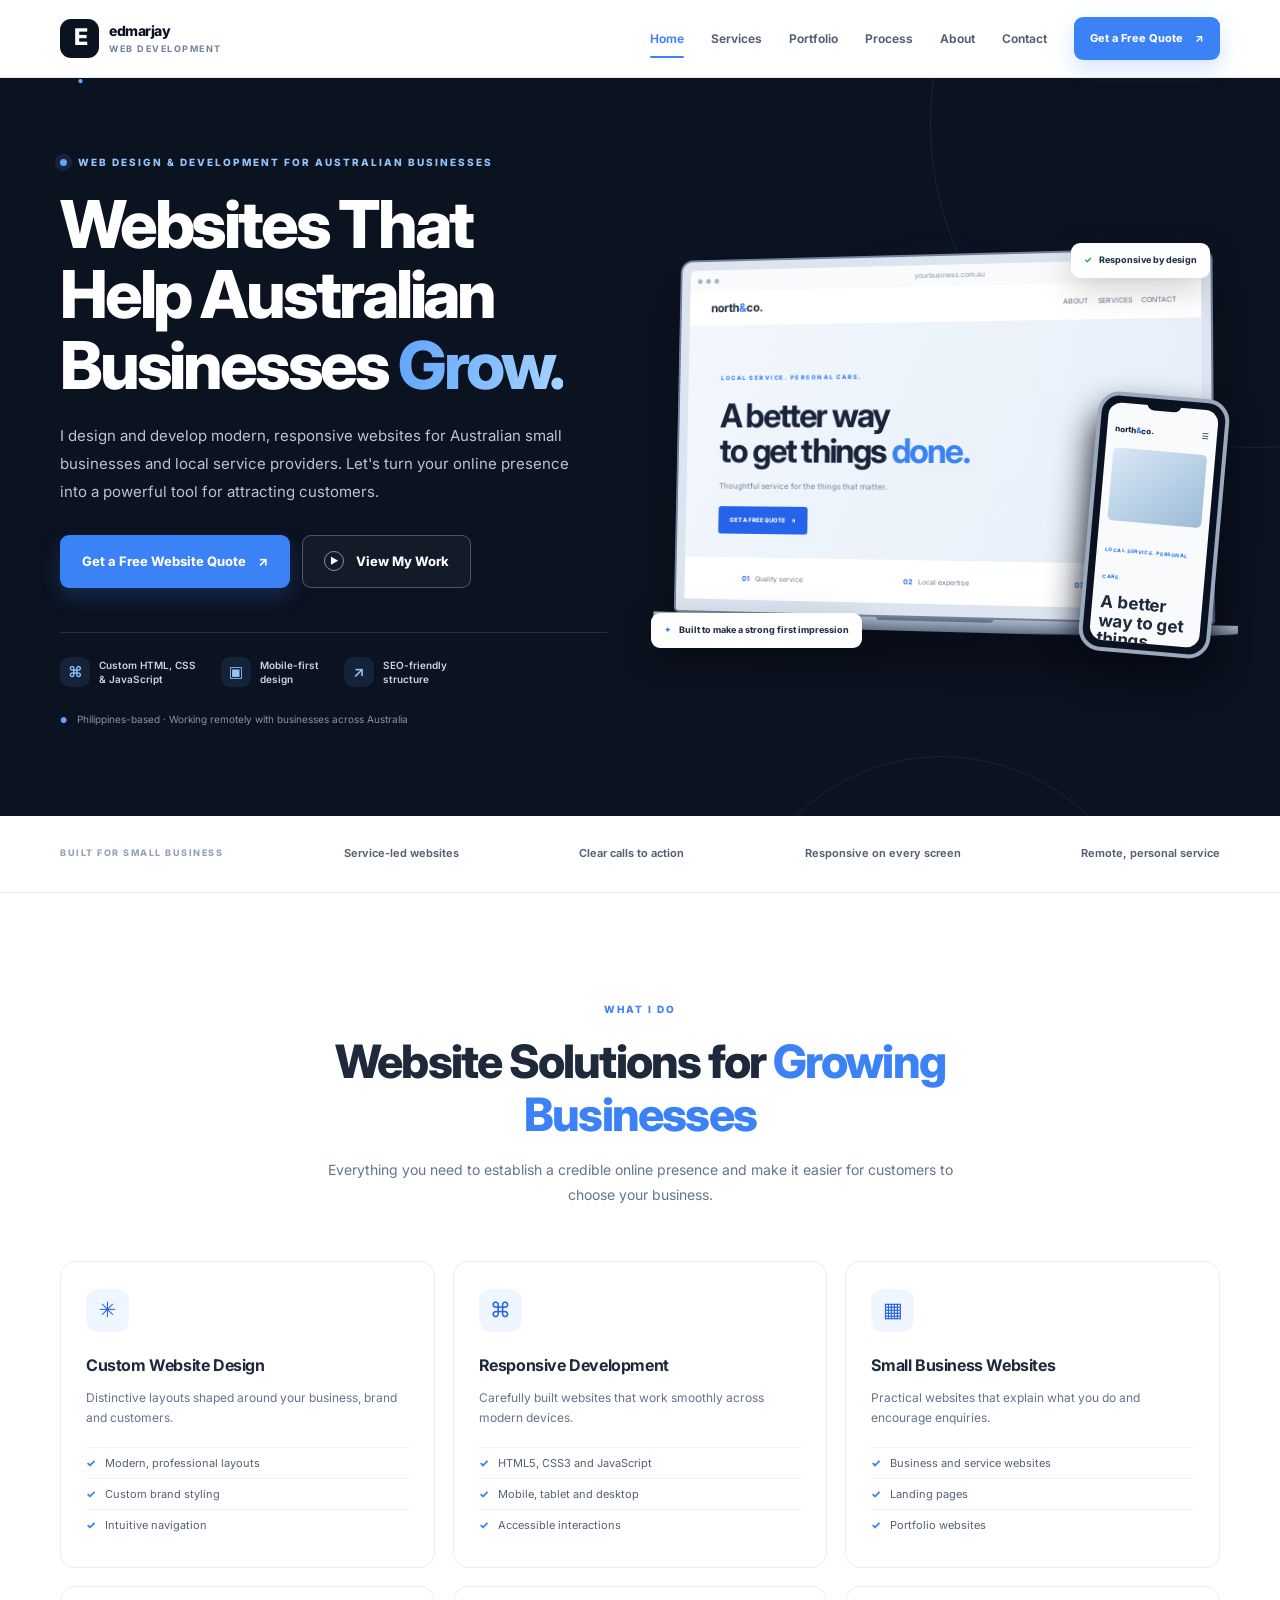
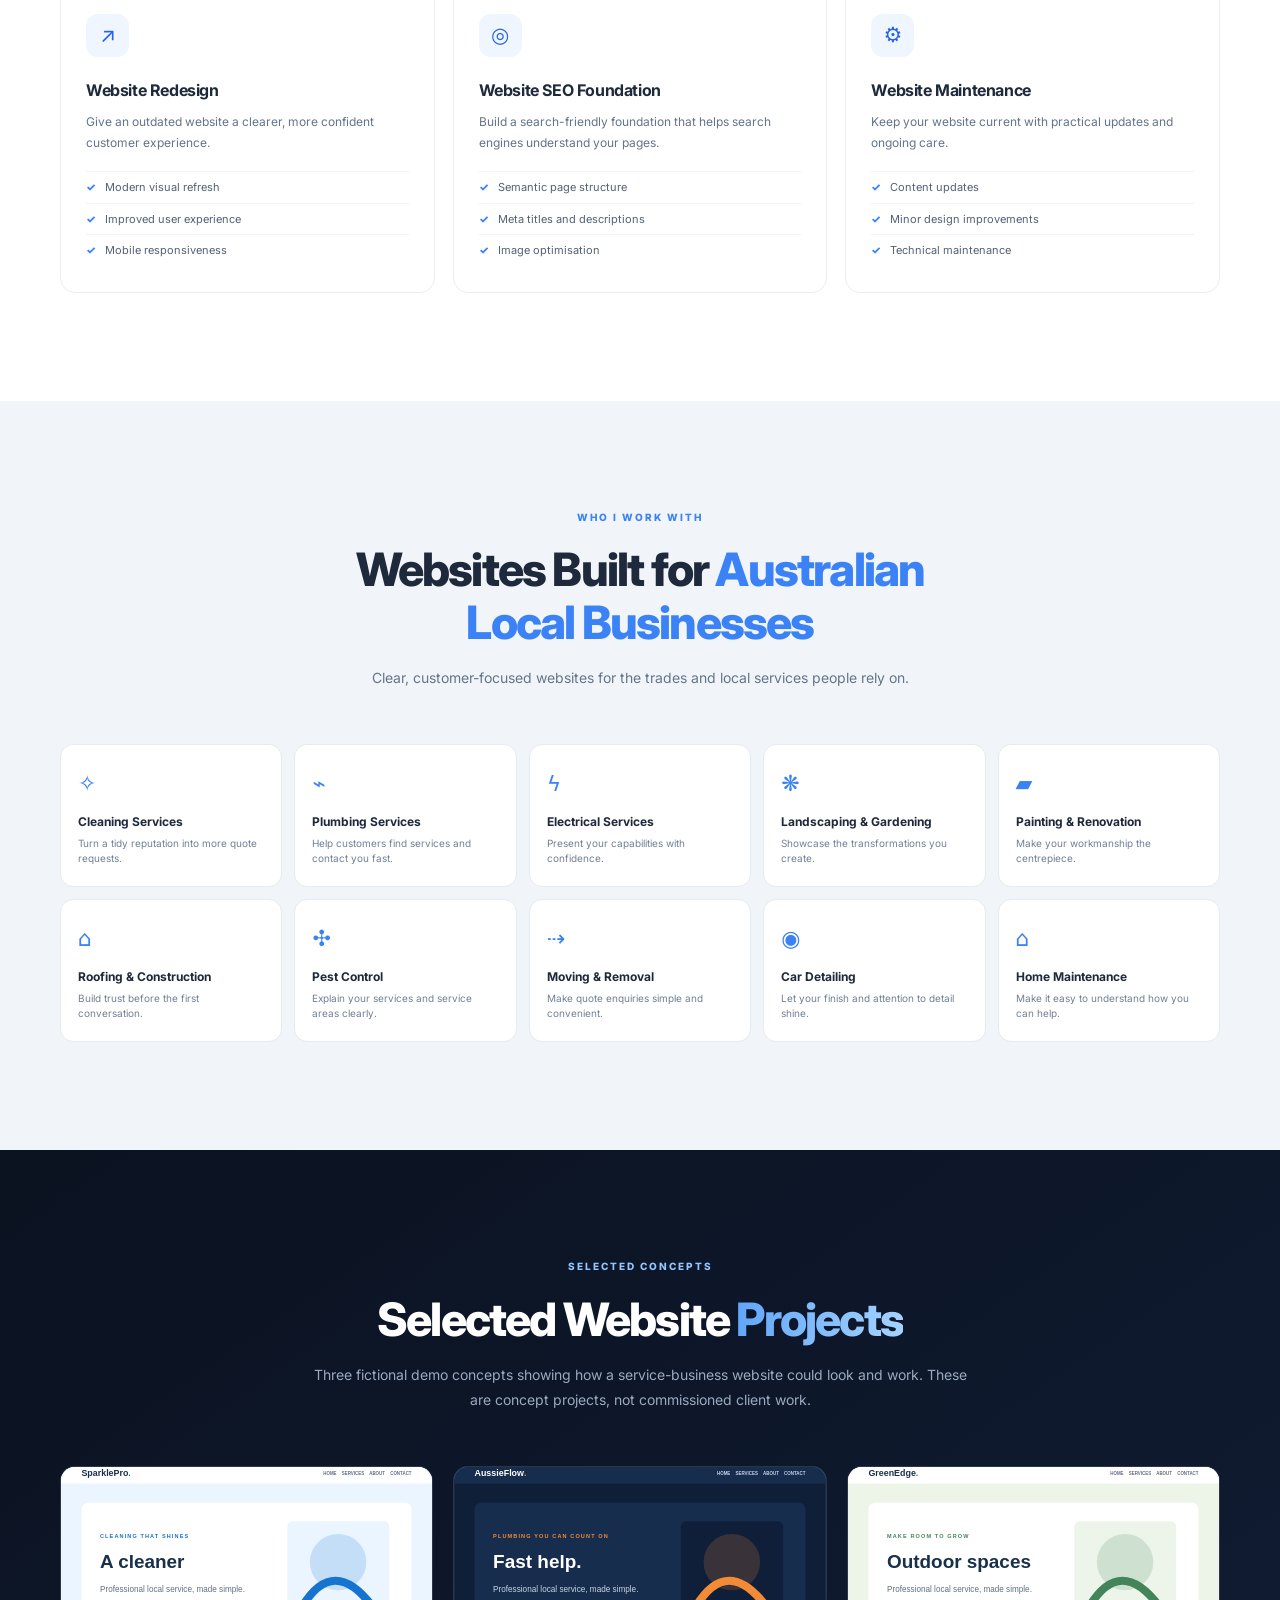
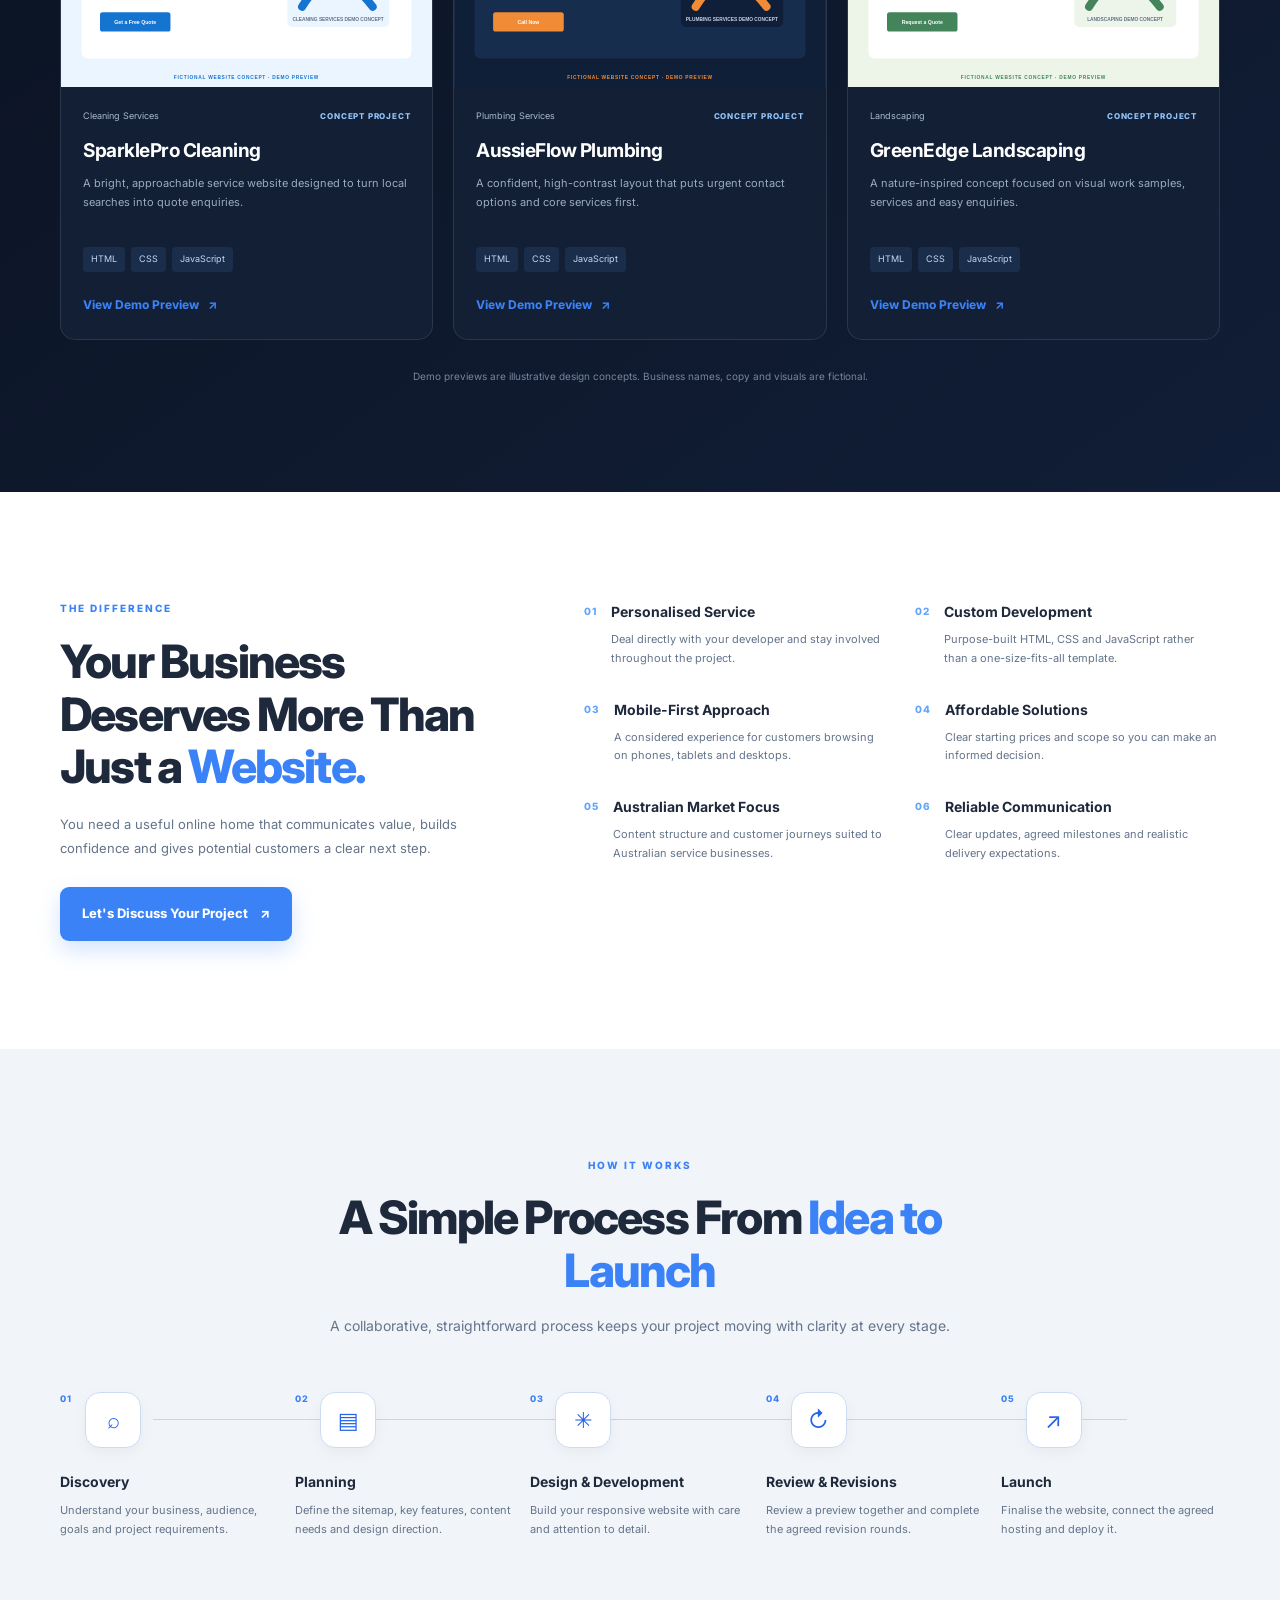
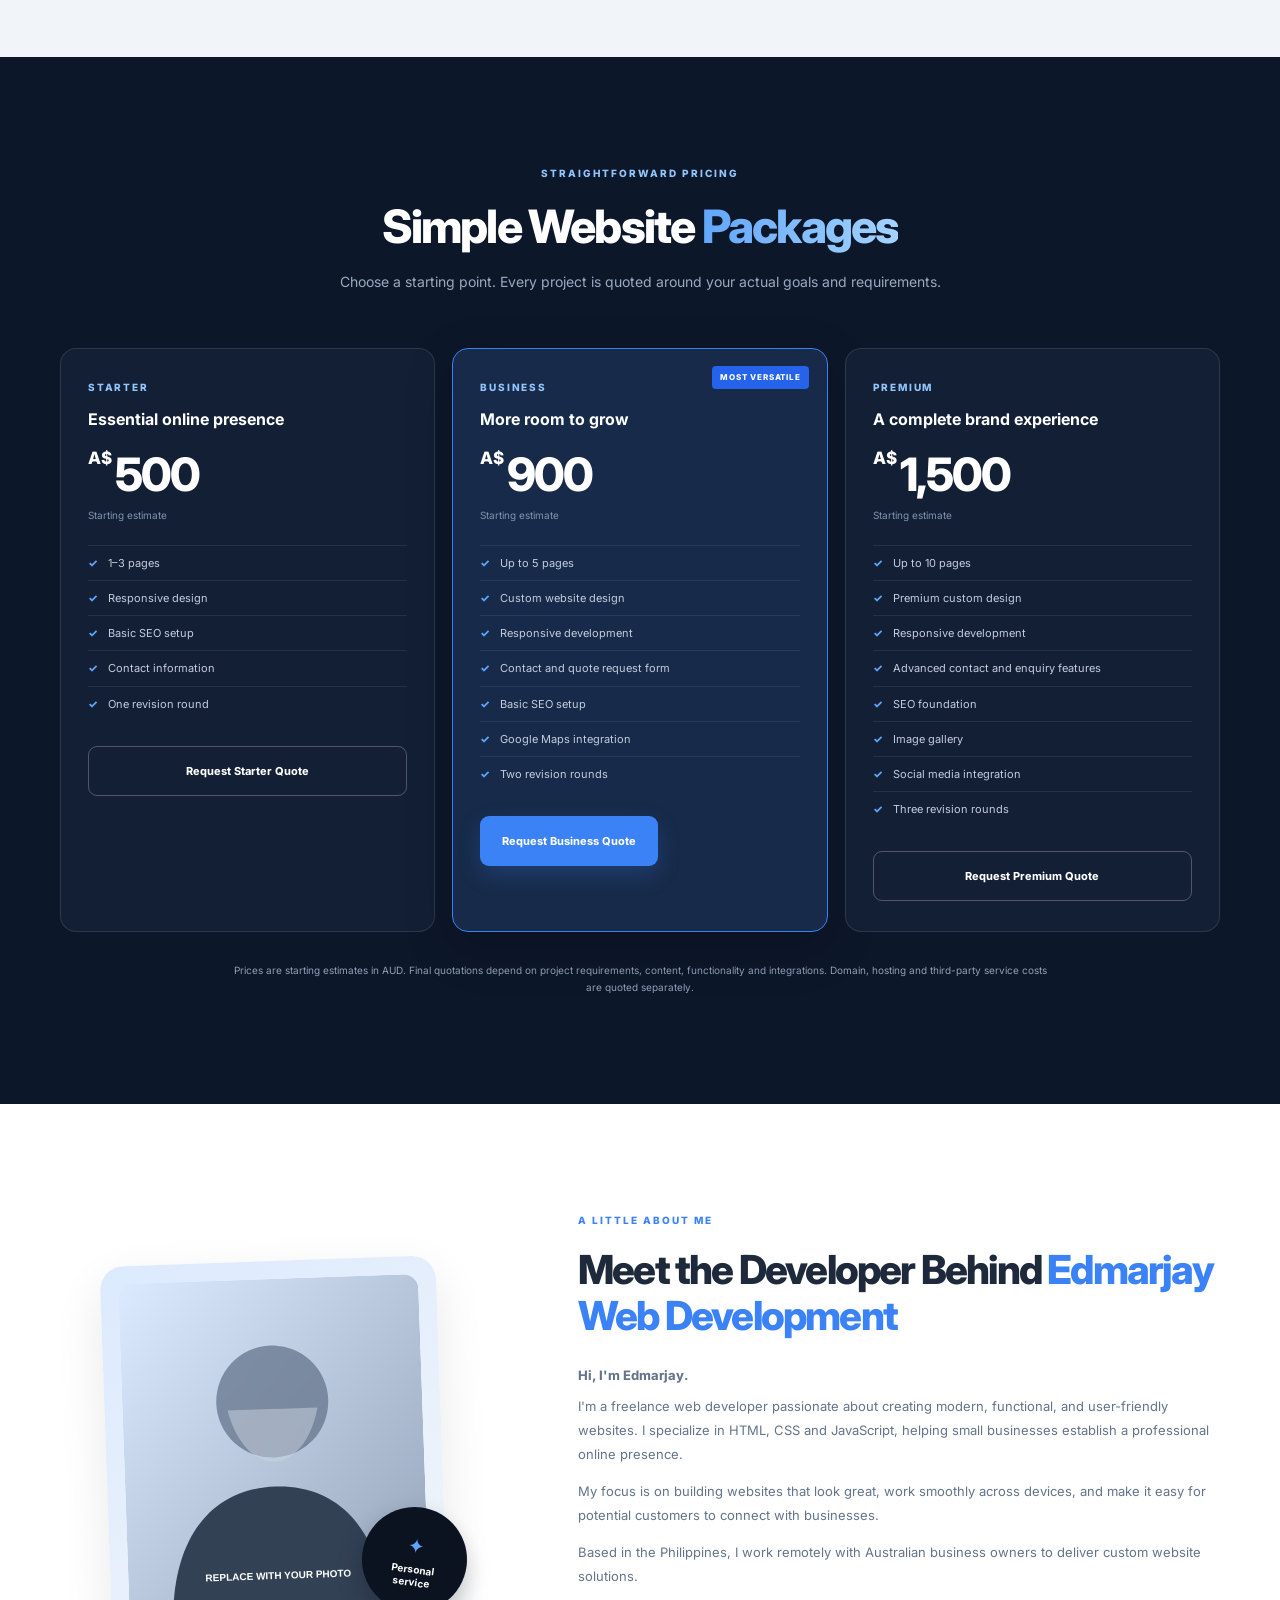
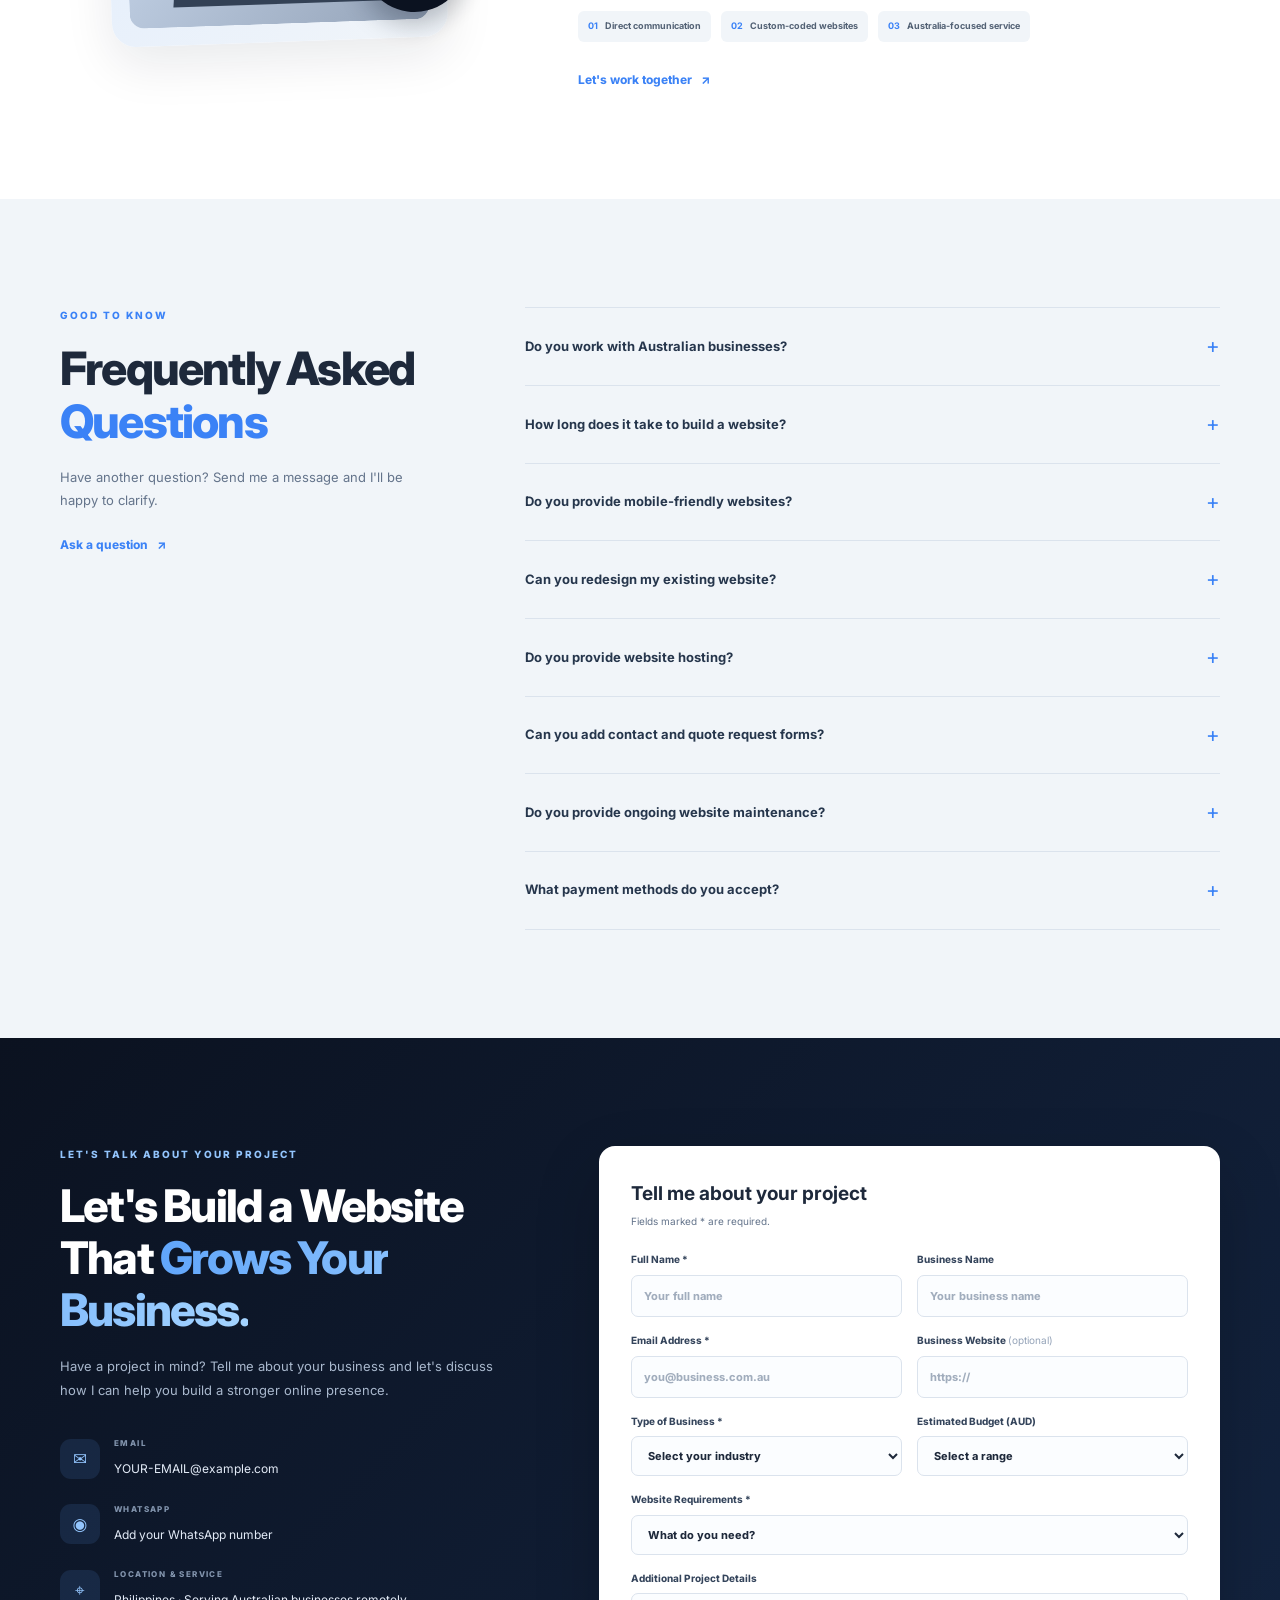
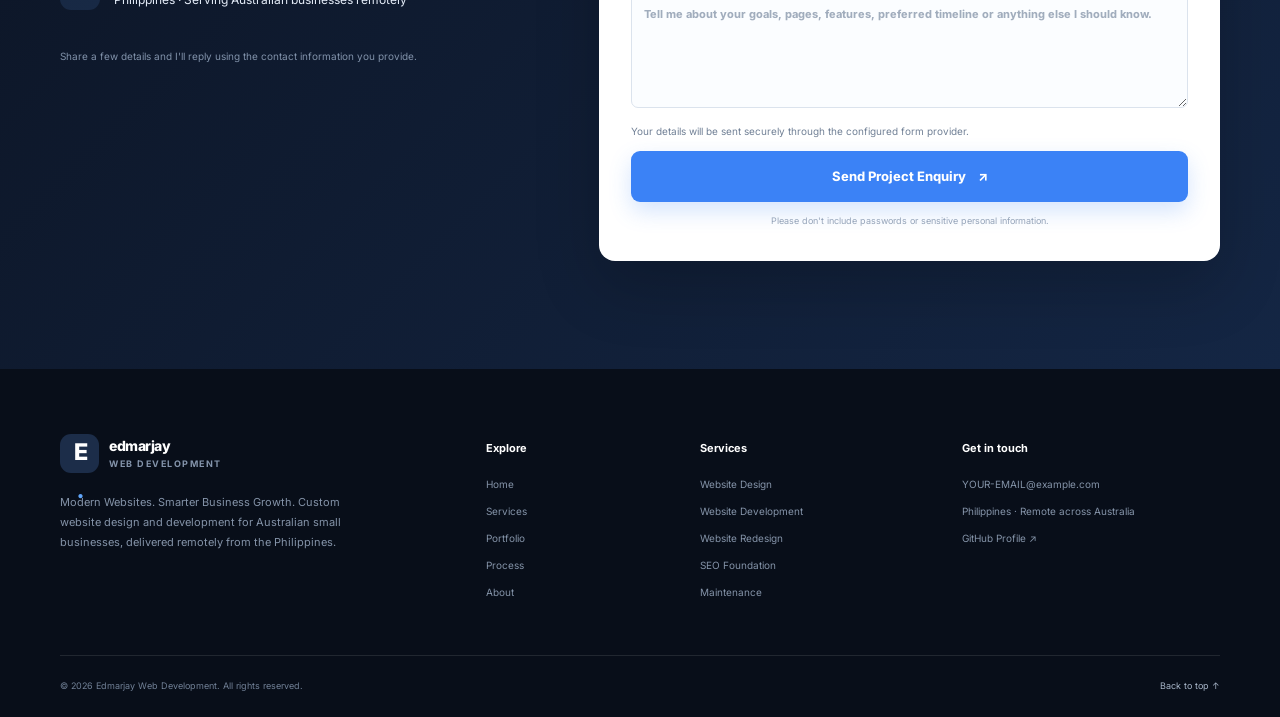
==== index.html @ eee1fa01 "Add files via upload" ====
<!DOCTYPE html>
<html lang="en-AU">
<head>
  <meta charset="UTF-8">
  <meta name="viewport" content="width=device-width, initial-scale=1">
  <meta name="theme-color" content="#0b1220">
  <title>Freelance Web Developer Australia | Edmarjay Web Development</title>
  <meta name="description" content="Modern, responsive small business websites for Australian service providers. Custom HTML, CSS and JavaScript development, transparent pricing and remote service from the Philippines.">
  <meta name="keywords" content="freelance web developer Australia, website designer small businesses Australia, affordable business website design, custom HTML CSS JavaScript websites">
  <meta name="author" content="Edmarjay Web Development">
  <link rel="canonical" href="https://YOUR-USERNAME.github.io/YOUR-REPOSITORY/">
  <meta property="og:type" content="website">
  <meta property="og:title" content="Edmarjay Web Development | Modern Websites. Smarter Business Growth.">
  <meta property="og:description" content="Professional, responsive websites for Australian small businesses and local service providers.">
  <meta property="og:url" content="https://YOUR-USERNAME.github.io/YOUR-REPOSITORY/">
  <meta property="og:image" content="https://YOUR-USERNAME.github.io/YOUR-REPOSITORY/assets/images/og-preview.svg">
  <meta name="twitter:card" content="summary_large_image">
  <link rel="icon" href="assets/icons/favicon.svg" type="image/svg+xml">
  <link rel="preconnect" href="https://fonts.googleapis.com">
  <link rel="preconnect" href="https://fonts.gstatic.com" crossorigin>
  <link href="https://fonts.googleapis.com/css2?family=Inter:wght@400;500;600;700;800&display=swap" rel="stylesheet">
  <link rel="stylesheet" href="css/style.css">
  <script type="application/ld+json">
  {
    "@context":"https://schema.org",
    "@type":"ProfessionalService",
    "name":"Edmarjay Web Development",
    "description":"Freelance website design and development for Australian small businesses, delivered remotely from the Philippines.",
    "areaServed":{"@type":"Country","name":"Australia"},
    "serviceType":["Website design","Website development","Website maintenance"],
    "url":"https://YOUR-USERNAME.github.io/YOUR-REPOSITORY/"
  }
  </script>
  <script src="js/script.js" defer></script>
</head>
<body>
  <a class="skip-link" href="#main">Skip to content</a>
  <header class="site-header" id="top">
    <nav class="nav container" aria-label="Main navigation">
      <a class="brand" href="#home" aria-label="Edmarjay Web Development home">
        <span class="brand-mark">E<span>.</span></span>
        <span class="brand-name">edmarjay<span>web development</span></span>
      </a>
      <button class="menu-toggle" type="button" aria-label="Open navigation menu" aria-expanded="false" aria-controls="primary-menu">
        <span></span><span></span><span></span>
      </button>
      <div class="nav-menu" id="primary-menu">
        <a class="nav-link active" href="#home">Home</a>
        <a class="nav-link" href="#services">Services</a>
        <a class="nav-link" href="#portfolio">Portfolio</a>
        <a class="nav-link" href="#process">Process</a>
        <a class="nav-link" href="#about">About</a>
        <a class="nav-link" href="#contact">Contact</a>
        <a class="button button-small button-primary nav-cta" href="#contact">Get a Free Quote <span aria-hidden="true">↗</span></a>
      </div>
    </nav>
  </header>

  <main id="main">
    <section class="hero section-dark" id="home">
      <div class="hero-grid container">
        <div class="hero-copy reveal">
          <p class="eyebrow eyebrow-light"><span class="eyebrow-dot"></span> WEB DESIGN & DEVELOPMENT FOR AUSTRALIAN BUSINESSES</p>
          <h1>Websites That Help Australian Businesses <span class="gradient-text">Grow.</span></h1>
          <p class="hero-lead">I design and develop modern, responsive websites for Australian small businesses and local service providers. Let's turn your online presence into a powerful tool for attracting customers.</p>
          <div class="hero-actions">
            <a class="button button-primary" href="#contact">Get a Free Website Quote <span aria-hidden="true">↗</span></a>
            <a class="button button-ghost" href="#portfolio"><span class="play-icon" aria-hidden="true">▶</span> View My Work</a>
          </div>
          <div class="hero-proof">
            <div class="proof-item"><span class="proof-icon">⌘</span><span>Custom HTML, CSS<br>& JavaScript</span></div>
            <div class="proof-item"><span class="proof-icon">▣</span><span>Mobile-first<br>design</span></div>
            <div class="proof-item"><span class="proof-icon">↗</span><span>SEO-friendly<br>structure</span></div>
          </div>
          <p class="location-note"><span aria-hidden="true">●</span> Philippines-based · Working remotely with businesses across Australia</p>
        </div>
        <div class="hero-visual reveal" aria-label="Responsive business website preview displayed on laptop and phone">
          <div class="visual-glow"></div>
          <div class="floating-tag tag-top"><span class="tag-check">✓</span> Responsive by design</div>
          <div class="laptop">
            <div class="laptop-screen">
              <div class="mock-browser"><i></i><i></i><i></i><span>yourbusiness.com.au</span></div>
              <div class="mock-site">
                <div class="mock-nav"><b>north<span>&</span>co.</b><span>ABOUT　 SERVICES　 CONTACT</span></div>
                <div class="mock-hero">
                  <small>LOCAL SERVICE. PERSONAL CARE.</small>
                  <strong>A better way<br>to get things <em>done.</em></strong>
                  <p>Thoughtful service for the things that matter.</p>
                  <span class="mock-cta">GET A FREE QUOTE　↗</span>
                </div>
                <div class="mock-stats"><span><b>01</b> Quality service</span><span><b>02</b> Local expertise</span><span><b>03</b> Easy booking</span></div>
              </div>
            </div>
            <div class="laptop-base"></div>
          </div>
          <div class="phone">
            <div class="phone-camera"></div>
            <div class="phone-screen">
              <div class="phone-bar">north<span>&</span>co. <b>☰</b></div>
              <div class="phone-image"></div>
              <small>LOCAL SERVICE. PERSONAL CARE.</small>
              <strong>A better way to get things <em>done.</em></strong>
              <span class="phone-button">GET A FREE QUOTE ↗</span>
            </div>
          </div>
          <div class="floating-tag tag-bottom"><span>✦</span> Built to make a strong first impression</div>
        </div>
      </div>
      <div class="hero-orb orb-one"></div><div class="hero-orb orb-two"></div>
    </section>

    <section class="trust-strip">
      <div class="container trust-inner"><span>BUILT FOR SMALL BUSINESS</span><b>Service-led websites</b><b>Clear calls to action</b><b>Responsive on every screen</b><b>Remote, personal service</b></div>
    </section>

    <section class="section section-light" id="services">
      <div class="container">
        <div class="section-heading reveal"><p class="eyebrow">WHAT I DO</p><h2>Website Solutions for <span class="text-accent">Growing Businesses</span></h2><p>Everything you need to establish a credible online presence and make it easier for customers to choose your business.</p></div>
        <div class="service-grid">
          <article class="service-card reveal"><div class="card-icon">✳</div><h3>Custom Website Design</h3><p>Distinctive layouts shaped around your business, brand and customers.</p><ul><li>Modern, professional layouts</li><li>Custom brand styling</li><li>Intuitive navigation</li></ul></article>
          <article class="service-card reveal"><div class="card-icon">⌘</div><h3>Responsive Development</h3><p>Carefully built websites that work smoothly across modern devices.</p><ul><li>HTML5, CSS3 and JavaScript</li><li>Mobile, tablet and desktop</li><li>Accessible interactions</li></ul></article>
          <article class="service-card reveal"><div class="card-icon">▦</div><h3>Small Business Websites</h3><p>Practical websites that explain what you do and encourage enquiries.</p><ul><li>Business and service websites</li><li>Landing pages</li><li>Portfolio websites</li></ul></article>
          <article class="service-card reveal"><div class="card-icon">↗</div><h3>Website Redesign</h3><p>Give an outdated website a clearer, more confident customer experience.</p><ul><li>Modern visual refresh</li><li>Improved user experience</li><li>Mobile responsiveness</li></ul></article>
          <article class="service-card reveal"><div class="card-icon">◎</div><h3>Website SEO Foundation</h3><p>Build a search-friendly foundation that helps search engines understand your pages.</p><ul><li>Semantic page structure</li><li>Meta titles and descriptions</li><li>Image optimisation</li></ul></article>
          <article class="service-card reveal"><div class="card-icon">⚙</div><h3>Website Maintenance</h3><p>Keep your website current with practical updates and ongoing care.</p><ul><li>Content updates</li><li>Minor design improvements</li><li>Technical maintenance</li></ul></article>
        </div>
      </div>
    </section>

    <section class="section industries-section">
      <div class="container">
        <div class="section-heading reveal"><p class="eyebrow">WHO I WORK WITH</p><h2>Websites Built for <span class="text-accent">Australian Local Businesses</span></h2><p>Clear, customer-focused websites for the trades and local services people rely on.</p></div>
        <div class="industry-grid">
          <div class="industry-card reveal"><span>✧</span><b>Cleaning Services</b><small>Turn a tidy reputation into more quote requests.</small></div>
          <div class="industry-card reveal"><span>⌁</span><b>Plumbing Services</b><small>Help customers find services and contact you fast.</small></div>
          <div class="industry-card reveal"><span>ϟ</span><b>Electrical Services</b><small>Present your capabilities with confidence.</small></div>
          <div class="industry-card reveal"><span>❋</span><b>Landscaping & Gardening</b><small>Showcase the transformations you create.</small></div>
          <div class="industry-card reveal"><span>▰</span><b>Painting & Renovation</b><small>Make your workmanship the centrepiece.</small></div>
          <div class="industry-card reveal"><span>⌂</span><b>Roofing & Construction</b><small>Build trust before the first conversation.</small></div>
          <div class="industry-card reveal"><span>✣</span><b>Pest Control</b><small>Explain your services and service areas clearly.</small></div>
          <div class="industry-card reveal"><span>⇢</span><b>Moving & Removal</b><small>Make quote enquiries simple and convenient.</small></div>
          <div class="industry-card reveal"><span>◉</span><b>Car Detailing</b><small>Let your finish and attention to detail shine.</small></div>
          <div class="industry-card reveal"><span>⌂</span><b>Home Maintenance</b><small>Make it easy to understand how you can help.</small></div>
        </div>
      </div>
    </section>

    <section class="section section-dark portfolio-section" id="portfolio">
      <div class="container">
        <div class="section-heading heading-dark reveal"><p class="eyebrow eyebrow-light">SELECTED CONCEPTS</p><h2>Selected Website <span class="gradient-text">Projects</span></h2><p>Three fictional demo concepts showing how a service-business website could look and work. These are concept projects, not commissioned client work.</p></div>
        <div class="project-grid">
          <article class="project-card reveal">
            <a class="project-image project-clean" href="assets/projects/sparklepro.svg" target="_blank" rel="noopener" aria-label="Open SparklePro Cleaning concept preview"><img src="assets/projects/sparklepro.svg" alt="SparklePro Cleaning fictional website concept preview" loading="lazy"></a>
            <div class="project-info"><div class="project-meta"><span>Cleaning Services</span><span class="concept-label">CONCEPT PROJECT</span></div><h3>SparklePro Cleaning</h3><p>A bright, approachable service website designed to turn local searches into quote enquiries.</p><div class="tech-tags"><span>HTML</span><span>CSS</span><span>JavaScript</span></div><a class="text-link" href="assets/projects/sparklepro.svg" target="_blank" rel="noopener">View Demo Preview <span>↗</span></a></div>
          </article>
          <article class="project-card reveal">
            <a class="project-image project-plumb" href="assets/projects/aussieflow.svg" target="_blank" rel="noopener" aria-label="Open AussieFlow Plumbing concept preview"><img src="assets/projects/aussieflow.svg" alt="AussieFlow Plumbing fictional website concept preview" loading="lazy"></a>
            <div class="project-info"><div class="project-meta"><span>Plumbing Services</span><span class="concept-label">CONCEPT PROJECT</span></div><h3>AussieFlow Plumbing</h3><p>A confident, high-contrast layout that puts urgent contact options and core services first.</p><div class="tech-tags"><span>HTML</span><span>CSS</span><span>JavaScript</span></div><a class="text-link" href="assets/projects/aussieflow.svg" target="_blank" rel="noopener">View Demo Preview <span>↗</span></a></div>
          </article>
          <article class="project-card reveal">
            <a class="project-image project-green" href="assets/projects/greenedge.svg" target="_blank" rel="noopener" aria-label="Open GreenEdge Landscaping concept preview"><img src="assets/projects/greenedge.svg" alt="GreenEdge Landscaping fictional website concept preview" loading="lazy"></a>
            <div class="project-info"><div class="project-meta"><span>Landscaping</span><span class="concept-label">CONCEPT PROJECT</span></div><h3>GreenEdge Landscaping</h3><p>A nature-inspired concept focused on visual work samples, services and easy enquiries.</p><div class="tech-tags"><span>HTML</span><span>CSS</span><span>JavaScript</span></div><a class="text-link" href="assets/projects/greenedge.svg" target="_blank" rel="noopener">View Demo Preview <span>↗</span></a></div>
          </article>
        </div>
        <p class="portfolio-footnote">Demo previews are illustrative design concepts. Business names, copy and visuals are fictional.</p>
      </div>
    </section>

    <section class="section section-light why-section">
      <div class="container why-layout">
        <div class="why-intro reveal"><p class="eyebrow">THE DIFFERENCE</p><h2>Your Business Deserves More Than Just a <span class="text-accent">Website.</span></h2><p>You need a useful online home that communicates value, builds confidence and gives potential customers a clear next step.</p><a class="button button-primary" href="#contact">Let's Discuss Your Project <span>↗</span></a></div>
        <div class="benefit-list">
          <article class="benefit reveal"><span class="benefit-number">01</span><div><h3>Personalised Service</h3><p>Deal directly with your developer and stay involved throughout the project.</p></div></article>
          <article class="benefit reveal"><span class="benefit-number">02</span><div><h3>Custom Development</h3><p>Purpose-built HTML, CSS and JavaScript rather than a one-size-fits-all template.</p></div></article>
          <article class="benefit reveal"><span class="benefit-number">03</span><div><h3>Mobile-First Approach</h3><p>A considered experience for customers browsing on phones, tablets and desktops.</p></div></article>
          <article class="benefit reveal"><span class="benefit-number">04</span><div><h3>Affordable Solutions</h3><p>Clear starting prices and scope so you can make an informed decision.</p></div></article>
          <article class="benefit reveal"><span class="benefit-number">05</span><div><h3>Australian Market Focus</h3><p>Content structure and customer journeys suited to Australian service businesses.</p></div></article>
          <article class="benefit reveal"><span class="benefit-number">06</span><div><h3>Reliable Communication</h3><p>Clear updates, agreed milestones and realistic delivery expectations.</p></div></article>
        </div>
      </div>
    </section>

    <section class="section process-section" id="process">
      <div class="container">
        <div class="section-heading reveal"><p class="eyebrow">HOW IT WORKS</p><h2>A Simple Process From <span class="text-accent">Idea to Launch</span></h2><p>A collaborative, straightforward process keeps your project moving with clarity at every stage.</p></div>
        <div class="process-grid">
          <article class="process-step reveal"><span class="step-no">01</span><div class="step-icon">⌕</div><h3>Discovery</h3><p>Understand your business, audience, goals and project requirements.</p></article>
          <article class="process-step reveal"><span class="step-no">02</span><div class="step-icon">▤</div><h3>Planning</h3><p>Define the sitemap, key features, content needs and design direction.</p></article>
          <article class="process-step reveal"><span class="step-no">03</span><div class="step-icon">✳</div><h3>Design & Development</h3><p>Build your responsive website with care and attention to detail.</p></article>
          <article class="process-step reveal"><span class="step-no">04</span><div class="step-icon">↻</div><h3>Review & Revisions</h3><p>Review a preview together and complete the agreed revision rounds.</p></article>
          <article class="process-step reveal"><span class="step-no">05</span><div class="step-icon">↗</div><h3>Launch</h3><p>Finalise the website, connect the agreed hosting and deploy it.</p></article>
        </div>
      </div>
    </section>

    <section class="section pricing-section section-dark" id="pricing">
      <div class="container">
        <div class="section-heading heading-dark reveal"><p class="eyebrow eyebrow-light">STRAIGHTFORWARD PRICING</p><h2>Simple Website <span class="gradient-text">Packages</span></h2><p>Choose a starting point. Every project is quoted around your actual goals and requirements.</p></div>
        <div class="pricing-grid">
          <article class="price-card reveal"><p class="price-tier">STARTER</p><h3>Essential online presence</h3><div class="price"><span>A$</span>500</div><p class="price-note">Starting estimate</p><ul><li>1–3 pages</li><li>Responsive design</li><li>Basic SEO setup</li><li>Contact information</li><li>One revision round</li></ul><a class="button button-outline-light" href="#contact" data-package="Starter">Request Starter Quote</a></article>
          <article class="price-card price-featured reveal"><div class="popular-label">MOST VERSATILE</div><p class="price-tier">BUSINESS</p><h3>More room to grow</h3><div class="price"><span>A$</span>900</div><p class="price-note">Starting estimate</p><ul><li>Up to 5 pages</li><li>Custom website design</li><li>Responsive development</li><li>Contact and quote request form</li><li>Basic SEO setup</li><li>Google Maps integration</li><li>Two revision rounds</li></ul><a class="button button-primary" href="#contact" data-package="Business">Request Business Quote</a></article>
          <article class="price-card reveal"><p class="price-tier">PREMIUM</p><h3>A complete brand experience</h3><div class="price"><span>A$</span>1,500</div><p class="price-note">Starting estimate</p><ul><li>Up to 10 pages</li><li>Premium custom design</li><li>Responsive development</li><li>Advanced contact and enquiry features</li><li>SEO foundation</li><li>Image gallery</li><li>Social media integration</li><li>Three revision rounds</li></ul><a class="button button-outline-light" href="#contact" data-package="Premium">Request Premium Quote</a></article>
        </div>
        <p class="pricing-disclaimer">Prices are starting estimates in AUD. Final quotations depend on project requirements, content, functionality and integrations. Domain, hosting and third-party service costs are quoted separately.</p>
      </div>
    </section>

    <section class="section about-section section-light" id="about">
      <div class="container about-layout">
        <div class="about-visual reveal">
          <div class="profile-frame"><img src="assets/images/profile-placeholder.svg" alt="Placeholder illustration for Edmarjay's professional profile photo" loading="lazy"></div>
          <div class="about-stamp"><span>✦</span><b>Personal<br>service</b></div>
        </div>
        <div class="about-copy reveal"><p class="eyebrow">A LITTLE ABOUT ME</p><h2>Meet the Developer Behind <span class="text-accent">Edmarjay Web Development</span></h2><p class="about-hello">Hi, I'm Edmarjay.</p><p>I'm a freelance web developer passionate about creating modern, functional, and user-friendly websites. I specialize in HTML, CSS and JavaScript, helping small businesses establish a professional online presence.</p><p>My focus is on building websites that look great, work smoothly across devices, and make it easy for potential customers to connect with businesses.</p><p>Based in the Philippines, I work remotely with Australian business owners to deliver custom website solutions.</p><div class="about-facts"><span><b>01</b> Direct communication</span><span><b>02</b> Custom-coded websites</span><span><b>03</b> Australia-focused service</span></div><a class="text-link" href="#contact">Let's work together <span>↗</span></a></div>
      </div>
    </section>

    <section class="section faq-section" id="faq">
      <div class="container faq-layout">
        <div class="faq-intro reveal"><p class="eyebrow">GOOD TO KNOW</p><h2>Frequently Asked <span class="text-accent">Questions</span></h2><p>Have another question? Send me a message and I'll be happy to clarify.</p><a class="text-link" href="#contact">Ask a question <span>↗</span></a></div>
        <div class="faq-list">
          <article class="faq-item reveal"><h3><button class="faq-question" aria-expanded="false">Do you work with Australian businesses?<span>+</span></button></h3><div class="faq-answer" hidden><p>Yes. I'm based in the Philippines and work remotely with Australian small businesses and local service providers. Communication, project scope and delivery milestones are agreed upfront.</p></div></article>
          <article class="faq-item reveal"><h3><button class="faq-question" aria-expanded="false">How long does it take to build a website?<span>+</span></button></h3><div class="faq-answer" hidden><p>Timing depends on the number of pages, features and how quickly content and feedback are provided. A small business website may take a few weeks; I'll confirm a realistic timeline in your quote.</p></div></article>
          <article class="faq-item reveal"><h3><button class="faq-question" aria-expanded="false">Do you provide mobile-friendly websites?<span>+</span></button></h3><div class="faq-answer" hidden><p>Yes. Responsive, mobile-first layouts are part of the website development approach.</p></div></article>
          <article class="faq-item reveal"><h3><button class="faq-question" aria-expanded="false">Can you redesign my existing website?<span>+</span></button></h3><div class="faq-answer" hidden><p>Yes. I can review your current website and discuss a visual refresh, improved navigation, mobile responsiveness and clearer enquiry paths.</p></div></article>
          <article class="faq-item reveal"><h3><button class="faq-question" aria-expanded="false">Do you provide website hosting?<span>+</span></button></h3><div class="faq-answer" hidden><p>GitHub Pages can host suitable static websites at no charge. If you need a different hosting setup, I'll discuss options and any third-party costs before work begins.</p></div></article>
          <article class="faq-item reveal"><h3><button class="faq-question" aria-expanded="false">Can you add contact and quote request forms?<span>+</span></button></h3><div class="faq-answer" hidden><p>Yes. Forms can connect to a form provider or another agreed backend. Any provider account, plan or integration costs are separate unless included in your quote.</p></div></article>
          <article class="faq-item reveal"><h3><button class="faq-question" aria-expanded="false">Do you provide ongoing website maintenance?<span>+</span></button></h3><div class="faq-answer" hidden><p>Yes. Content changes, small improvements and technical maintenance can be arranged as a separate task or ongoing service.</p></div></article>
          <article class="faq-item reveal"><h3><button class="faq-question" aria-expanded="false">What payment methods do you accept?<span>+</span></button></h3><div class="faq-answer" hidden><p>Payment arrangements are confirmed in your proposal before work starts. Available methods and any transfer fees will be discussed with you directly.</p></div></article>
        </div>
      </div>
    </section>

    <section class="section contact-section section-dark" id="contact">
      <div class="container contact-layout">
        <div class="contact-copy reveal"><p class="eyebrow eyebrow-light">LET'S TALK ABOUT YOUR PROJECT</p><h2>Let's Build a Website That <span class="gradient-text">Grows Your Business.</span></h2><p>Have a project in mind? Tell me about your business and let's discuss how I can help you build a stronger online presence.</p>
          <div class="contact-detail"><span class="contact-detail-icon">✉</span><div><small>EMAIL</small><a href="mailto:YOUR-EMAIL@example.com">YOUR-EMAIL@example.com</a></div></div>
          <div class="contact-detail"><span class="contact-detail-icon">◉</span><div><small>WHATSAPP</small><a href="https://wa.me/YOUR-WHATSAPP-NUMBER">Add your WhatsApp number</a></div></div>
          <div class="contact-detail"><span class="contact-detail-icon">⌖</span><div><small>LOCATION & SERVICE</small><span>Philippines · Serving Australian businesses remotely</span></div></div>
          <p class="response-note">Share a few details and I'll reply using the contact information you provide.</p>
        </div>
        <form class="contact-form reveal" id="enquiry-form" action="https://formspree.io/f/YOUR_FORM_ID" method="POST">
          <input type="hidden" name="_subject" value="New website enquiry — Edmarjay Web Development">
          <div class="form-heading"><h3>Tell me about your project</h3><p>Fields marked * are required.</p></div>
          <div class="form-grid">
            <label>Full Name *<input name="name" type="text" autocomplete="name" placeholder="Your full name" required></label>
            <label>Business Name<input name="business_name" type="text" autocomplete="organization" placeholder="Your business name"></label>
            <label>Email Address *<input name="email" type="email" autocomplete="email" placeholder="you@business.com.au" required></label>
            <label>Business Website <span class="optional">(optional)</span><input name="website" type="url" placeholder="https://"></label>
            <label>Type of Business *<select name="business_type" required><option value="">Select your industry</option><option>Cleaning</option><option>Plumbing</option><option>Electrical</option><option>Landscaping / Gardening</option><option>Painting / Renovation</option><option>Roofing / Construction</option><option>Pest Control</option><option>Moving / Removal</option><option>Car Detailing</option><option>Home Maintenance</option><option>Other</option></select></label>
            <label>Estimated Budget (AUD)<select name="budget"><option value="">Select a range</option><option>Under A$500</option><option>A$500–A$900</option><option>A$900–A$1,500</option><option>A$1,500+</option><option>Not sure yet</option></select></label>
            <label class="full-field">Website Requirements *<select name="requirements" required><option value="">What do you need?</option><option>New business website</option><option>Website redesign</option><option>Landing page</option><option>Website maintenance</option><option>Other / not sure</option></select></label>
            <label class="full-field">Additional Project Details<textarea name="project_details" rows="5" placeholder="Tell me about your goals, pages, features, preferred timeline or anything else I should know."></textarea></label>
          </div>
          <p class="form-status" id="form-status" role="status" aria-live="polite">Your details will be sent securely through the configured form provider.</p>
          <button class="button button-primary form-submit" type="submit">Send Project Enquiry <span>↗</span></button>
          <p class="form-privacy">Please don't include passwords or sensitive personal information.</p>
        </form>
      </div>
    </section>
  </main>

  <footer class="site-footer">
    <div class="container footer-main">
      <div class="footer-brand"><a class="brand brand-footer" href="#home"><span class="brand-mark">E<span>.</span></span><span class="brand-name">edmarjay<span>web development</span></span></a><p>Modern Websites. Smarter Business Growth. Custom website design and development for Australian small businesses, delivered remotely from the Philippines.</p></div>
      <div class="footer-col"><h3>Explore</h3><a href="#home">Home</a><a href="#services">Services</a><a href="#portfolio">Portfolio</a><a href="#process">Process</a><a href="#about">About</a></div>
      <div class="footer-col"><h3>Services</h3><a href="#services">Website Design</a><a href="#services">Website Development</a><a href="#services">Website Redesign</a><a href="#services">SEO Foundation</a><a href="#services">Maintenance</a></div>
      <div class="footer-col"><h3>Get in touch</h3><a href="mailto:YOUR-EMAIL@example.com">YOUR-EMAIL@example.com</a><span>Philippines · Remote across Australia</span><a href="https://github.com/YOUR-GITHUB-USERNAME" target="_blank" rel="noopener">GitHub Profile ↗</a></div>
    </div>
    <div class="container footer-bottom"><span>© 2026 Edmarjay Web Development. All rights reserved.</span><a href="#top">Back to top ↑</a></div>
  </footer>
</body>
</html>
---- css/style.css ----
/* Edmarjay Web Development — responsive portfolio */
:root{--navy:#0b1220;--navy-2:#111c33;--blue:#3b82f6;--blue-light:#60a5fa;--ink:#1e293b;--muted:#64748b;--paper:#f8fafc;--white:#fff;--line:#e2e8f0;--radius:18px;--shadow:0 18px 50px rgba(15,23,42,.09);--container:1160px}
*{box-sizing:border-box}html{scroll-behavior:smooth;scroll-padding-top:88px}body{margin:0;font-family:Inter,system-ui,-apple-system,BlinkMacSystemFont,"Segoe UI",sans-serif;color:var(--ink);background:var(--paper);line-height:1.65;-webkit-font-smoothing:antialiased}body.menu-open{overflow:hidden}img{display:block;max-width:100%}a{color:inherit;text-decoration:none}button,input,select,textarea{font:inherit}.container{width:min(var(--container),calc(100% - 48px));margin-inline:auto}.section{padding:108px 0}.section-dark{background:var(--navy);color:var(--white)}.section-light{background:var(--white)}.skip-link{position:absolute;left:12px;top:-60px;background:#fff;color:var(--navy);padding:12px 18px;z-index:200;border-radius:8px}.skip-link:focus{top:12px}
.site-header{height:78px;position:sticky;top:0;z-index:100;background:rgba(255,255,255,.94);backdrop-filter:blur(16px);border-bottom:1px solid rgba(226,232,240,.8)}.nav{height:100%;display:flex;align-items:center;justify-content:space-between}.brand{display:flex;align-items:center;gap:10px}.brand-mark{display:grid;place-items:center;width:39px;height:39px;background:var(--navy);border-radius:11px;color:white;font-size:23px;font-weight:800;letter-spacing:-2px}.brand-mark span{color:var(--blue-light)}.brand-name{font-weight:800;font-size:14px;letter-spacing:-.5px;line-height:1.2;color:var(--navy)}.brand-name span{display:block;font-size:9px;letter-spacing:1.5px;text-transform:uppercase;color:#718096;font-weight:700;margin-top:4px}.nav-menu{display:flex;align-items:center;gap:27px}.nav-link{font-size:12px;font-weight:650;color:#526075;transition:color .2s;position:relative}.nav-link:hover,.nav-link.active{color:var(--blue)}.nav-link.active:after{content:"";position:absolute;bottom:-10px;left:0;width:100%;height:2px;background:var(--blue);border-radius:4px}.button{display:inline-flex;align-items:center;justify-content:center;gap:12px;padding:15px 21px;border-radius:9px;font-size:13px;font-weight:750;transition:transform .2s,box-shadow .2s,background .2s;border:1px solid transparent;cursor:pointer}.button:hover{transform:translateY(-2px)}.button-primary{background:var(--blue);color:#fff;box-shadow:0 9px 22px rgba(59,130,246,.22)}.button-primary:hover{background:#2563eb;box-shadow:0 12px 28px rgba(59,130,246,.3)}.button-small{padding:11px 15px;font-size:11px}.button-ghost{color:#fff;border-color:rgba(255,255,255,.25);background:rgba(255,255,255,.04)}.button-ghost:hover{background:rgba(255,255,255,.1)}.button-outline-light{color:#fff;border-color:rgba(255,255,255,.25);width:100%}.button-outline-light:hover{background:rgba(255,255,255,.08)}.menu-toggle{display:none;background:none;border:0;padding:8px}.menu-toggle span{display:block;width:24px;height:2px;background:var(--navy);margin:5px;border-radius:2px}
.hero{min-height:690px;position:relative;overflow:hidden;display:flex;align-items:center;padding:76px 0 88px}.hero-grid{display:grid;grid-template-columns:1fr 1.04fr;align-items:center;gap:44px;position:relative;z-index:2}.hero-copy{max-width:570px}.eyebrow{font-size:10px;letter-spacing:2px;font-weight:800;color:var(--blue);margin:0 0 18px}.eyebrow-light{color:#93c5fd}.eyebrow-dot{display:inline-block;width:7px;height:7px;background:var(--blue-light);border-radius:50%;margin-right:7px;box-shadow:0 0 0 5px rgba(96,165,250,.13)}h1,h2,h3,p{margin-top:0}h1{font-size:clamp(42px,5.3vw,66px);line-height:1.07;letter-spacing:-3.2px;margin:0 0 22px;font-weight:800}.gradient-text{background:linear-gradient(100deg,#60a5fa,#a5d4ff);-webkit-background-clip:text;background-clip:text;color:transparent}.hero-lead{font-size:15px;line-height:1.85;color:#b7c4d8;max-width:535px;margin-bottom:29px}.hero-actions{display:flex;gap:12px;flex-wrap:wrap}.play-icon{font-size:9px;border:1px solid #8291a8;border-radius:50%;width:20px;height:20px;display:grid;place-items:center}.hero-proof{display:flex;gap:25px;margin-top:44px;padding-top:24px;border-top:1px solid rgba(255,255,255,.12)}.proof-item{display:flex;align-items:center;gap:9px;font-size:10px;line-height:1.45;color:#cbd5e1;font-weight:600}.proof-icon{width:30px;height:30px;border-radius:9px;background:rgba(96,165,250,.12);color:#93c5fd;display:grid;place-items:center;font-size:15px}.location-note{font-size:10px;color:#8493aa;margin:24px 0 0}.location-note span{color:#60a5fa;font-size:8px;margin-right:7px}.hero-visual{height:485px;position:relative;display:flex;align-items:center;justify-content:center}.visual-glow{position:absolute;width:420px;height:420px;background:radial-gradient(circle,rgba(59,130,246,.25),transparent 68%);filter:blur(12px)}.laptop{width:95%;max-width:550px;position:relative;z-index:1;transform:perspective(1000px) rotateY(-8deg) rotateX(3deg);filter:drop-shadow(0 28px 24px rgba(0,0,0,.35))}.laptop-screen{padding:9px 9px 12px;background:#dce4ef;border:2px solid #73829a;border-radius:13px 13px 5px 5px}.mock-browser{height:22px;background:#f8fafc;border-radius:5px 5px 0 0;display:flex;align-items:center;gap:4px;padding:0 8px}.mock-browser i{width:5px;height:5px;border-radius:50%;background:#a8b4c5}.mock-browser span{font-size:7px;color:#8491a4;margin:auto}.mock-site{background:white;min-height:300px;color:#1d2a3d;overflow:hidden}.mock-nav{height:36px;padding:0 23px;display:flex;justify-content:space-between;align-items:center;font-size:7px;color:#64748b}.mock-nav b{font-size:12px;color:#1d2a3d}.mock-nav b span,.phone-bar span{color:#3b82f6}.mock-hero{padding:38px 35px 24px;background:linear-gradient(115deg,#f2f7fc,#e5eef9);min-height:220px}.mock-hero small{font-size:6px;letter-spacing:1.5px;color:#3b82f6;font-weight:800}.mock-hero strong{display:block;font-size:34px;line-height:1.05;letter-spacing:-1.8px;margin:12px 0;color:#17243a}.mock-hero em{font-style:normal;color:#3b82f6}.mock-hero p{font-size:8px;color:#718096}.mock-cta{display:inline-block;background:#2563eb;color:white;font-size:6px;font-weight:800;padding:9px 12px;border-radius:3px;margin-top:6px}.mock-stats{display:flex;justify-content:space-around;padding:16px 10px;font-size:7px;color:#718096}.mock-stats b{color:#2563eb;margin-right:4px}.laptop-base{height:13px;margin:0 -4%;background:linear-gradient(#aab6c7,#65758b);border-radius:0 0 45% 45%;position:relative}.laptop-base:after{content:"";position:absolute;top:0;left:40%;width:20%;height:3px;background:#64748b;border-radius:0 0 5px 5px}.phone{position:absolute;z-index:3;right:0;bottom:28px;width:132px;height:260px;background:#0a1221;border:4px solid #9ba9bd;border-radius:22px;padding:7px;box-shadow:0 20px 35px #050b16;transform:rotate(5deg)}.phone-camera{position:absolute;top:5px;left:45px;width:34px;height:7px;border-radius:0 0 8px 8px;background:#0a1221;z-index:2}.phone-screen{height:100%;border-radius:13px;background:#f8fafc;color:#1e293b;overflow:hidden;padding:20px 8px 8px}.phone-bar{font-size:8px;font-weight:800;padding-bottom:12px}.phone-bar b{float:right}.phone-image{height:73px;background:linear-gradient(140deg,#d8e8f5,#9dbbd8);border-radius:5px;margin-bottom:12px}.phone-screen small{font-size:5px;color:#3b82f6;font-weight:800;letter-spacing:.6px}.phone-screen strong{display:block;font-size:17px;line-height:1.1;margin:7px 0}.phone-screen em{font-style:normal;color:#3b82f6}.phone-button{display:block;background:#2563eb;color:#fff;font-size:6px;padding:8px 5px;text-align:center;border-radius:3px;margin-top:13px}.floating-tag{position:absolute;z-index:4;background:#fff;color:#243249;border-radius:9px;padding:10px 13px;font-size:9px;font-weight:750;box-shadow:0 10px 35px #0003}.tag-top{top:45px;right:10px}.tag-bottom{bottom:35px;left:0}.tag-check{color:#16a36a;margin-right:5px}.tag-bottom span{color:#3b82f6;margin-right:5px}.hero-orb{position:absolute;border:1px solid rgba(96,165,250,.13);border-radius:50%}.orb-one{width:650px;height:650px;right:-300px;top:-280px}.orb-two{width:420px;height:420px;right:10%;bottom:-360px}
.trust-strip{background:#fff;border-bottom:1px solid var(--line)}.trust-inner{min-height:76px;display:flex;align-items:center;justify-content:space-between;gap:20px}.trust-inner>span{font-size:9px;letter-spacing:1.5px;color:#94a3b8;font-weight:800}.trust-inner b{font-size:11px;color:#536174;font-weight:650}
.section-heading{text-align:center;max-width:660px;margin:0 auto 54px}.section-heading h2,.why-intro h2,.about-copy h2,.faq-intro h2,.contact-copy h2{font-size:clamp(32px,4vw,46px);line-height:1.15;letter-spacing:-1.8px;margin:0 0 16px;font-weight:800}.section-heading>p:last-child{color:var(--muted);font-size:14px;line-height:1.8;margin:0}.text-accent{color:var(--blue)}.service-grid{display:grid;grid-template-columns:repeat(3,1fr);gap:18px}.service-card{background:#fff;border:1px solid #e9eef5;border-radius:15px;padding:27px 25px;transition:transform .25s,box-shadow .25s,border-color .25s}.service-card:hover{transform:translateY(-5px);box-shadow:var(--shadow);border-color:#c7dcfb}.card-icon{width:43px;height:43px;display:grid;place-items:center;border-radius:12px;background:#eff6ff;color:#2563eb;font-size:21px;margin-bottom:20px}.service-card h3{font-size:16px;letter-spacing:-.4px;margin-bottom:9px}.service-card p{font-size:12px;color:var(--muted);line-height:1.7;min-height:42px;margin-bottom:17px}.service-card ul,.price-card ul{list-style:none;margin:0;padding:0}.service-card li{font-size:11px;color:#536174;padding:6px 0;border-top:1px solid #f0f3f7}.service-card li:before{content:"✓";color:#3b82f6;margin-right:9px;font-weight:800}
.industries-section{background:#f1f5f9}.industry-grid{display:grid;grid-template-columns:repeat(5,1fr);gap:12px}.industry-card{background:#fff;border:1px solid #e5ebf2;border-radius:13px;padding:20px 17px;min-height:132px;transition:.2s}.industry-card:hover{border-color:#93c5fd;transform:translateY(-3px);box-shadow:0 10px 24px rgba(15,23,42,.06)}.industry-card>span{display:block;color:#3b82f6;font-size:22px;margin-bottom:10px}.industry-card b{display:block;font-size:12px;margin-bottom:5px}.industry-card small{display:block;color:#718096;font-size:10px;line-height:1.5}
.portfolio-section{background:linear-gradient(145deg,#0b1220,#111e37)}.heading-dark>p:last-child{color:#9aaac0}.project-grid{display:grid;grid-template-columns:repeat(3,1fr);gap:20px}.project-card{border:1px solid rgba(255,255,255,.1);border-radius:15px;overflow:hidden;background:#121f35;transition:transform .25s,border-color .25s}.project-card:hover{transform:translateY(-5px);border-color:rgba(96,165,250,.55)}.project-image{display:block;height:220px;overflow:hidden;background:#e9f0f7}.project-image img{width:100%;height:100%;object-fit:cover;transition:transform .4s}.project-card:hover .project-image img{transform:scale(1.035)}.project-info{padding:22px}.project-meta{display:flex;justify-content:space-between;align-items:center;gap:8px;font-size:9px;color:#a9bad1}.concept-label{color:#93c5fd;font-size:8px;letter-spacing:.8px;font-weight:800}.project-info h3{font-size:19px;margin:11px 0 8px;letter-spacing:-.5px}.project-info p{font-size:11px;line-height:1.7;color:#9aabc2;min-height:57px}.tech-tags{display:flex;gap:6px;margin:16px 0 18px}.tech-tags span{font-size:9px;color:#c4d7f2;background:rgba(96,165,250,.1);padding:5px 8px;border-radius:4px}.text-link{font-size:12px;font-weight:750;color:var(--blue);display:inline-flex;align-items:center;gap:9px}.text-link span{transition:transform .2s}.text-link:hover span{transform:translate(3px,-2px)}.portfolio-footnote{text-align:center;color:#75869f;font-size:10px;margin:28px 0 0}
.why-layout{display:grid;grid-template-columns:.8fr 1.2fr;gap:100px;align-items:start}.why-intro{position:sticky;top:125px}.why-intro>p:not(.eyebrow){font-size:13px;color:var(--muted);line-height:1.8;margin:20px 0 27px}.benefit-list{display:grid;grid-template-columns:1fr 1fr;gap:30px 26px}.benefit{display:flex;gap:14px}.benefit-number{font-size:10px;font-weight:800;color:#60a5fa;letter-spacing:1px;padding-top:3px}.benefit h3{font-size:14px;margin:0 0 7px}.benefit p{font-size:11px;color:var(--muted);line-height:1.7;margin:0}
.process-section{background:#f1f5f9}.process-grid{display:grid;grid-template-columns:repeat(5,1fr);gap:16px;position:relative}.process-grid:before{content:"";position:absolute;top:27px;left:8%;right:8%;height:1px;background:#cbd5e1}.process-step{position:relative;padding-top:0}.step-no{position:absolute;top:0;left:0;font-size:9px;font-weight:800;color:#3b82f6;letter-spacing:1px}.step-icon{width:56px;height:56px;border:1px solid #cbdcf2;background:#fff;border-radius:15px;display:grid;place-items:center;font-size:22px;color:#2563eb;margin:0 0 22px 25px;position:relative;z-index:1;box-shadow:0 5px 15px #0f172a0b}.process-step h3{font-size:14px;margin-bottom:8px}.process-step p{font-size:11px;color:var(--muted);line-height:1.7}
.pricing-section{background:#0d172a}.pricing-grid{display:grid;grid-template-columns:repeat(3,1fr);gap:17px;align-items:stretch}.price-card{background:#121f35;border:1px solid rgba(255,255,255,.11);border-radius:16px;padding:30px 27px;position:relative}.price-featured{background:#172a49;border-color:#3b82f6;box-shadow:0 15px 50px rgba(0,0,0,.2);transform:translateY(-10px)}.popular-label{position:absolute;right:18px;top:17px;background:#2563eb;color:white;border-radius:4px;padding:5px 8px;font-size:8px;letter-spacing:.8px;font-weight:800}.price-tier{font-size:10px;letter-spacing:1.8px;color:#93c5fd;font-weight:800;margin:0 0 10px}.price-card h3{font-size:16px;margin-bottom:17px}.price{font-size:46px;font-weight:800;letter-spacing:-2px;line-height:1.1}.price span{font-size:17px;vertical-align:top;letter-spacing:0;margin-right:3px}.price-note{font-size:10px;color:#8394ad;margin:7px 0 22px}.price-card ul{margin-bottom:25px}.price-card li{font-size:11px;color:#c2cddd;padding:8px 0;border-top:1px solid rgba(255,255,255,.08)}.price-card li:before{content:"✓";color:#60a5fa;margin-right:10px;font-weight:800}.price-card .button{font-size:11px}.pricing-disclaimer{font-size:10px;color:#8fa0b8;line-height:1.7;text-align:center;max-width:820px;margin:30px auto 0}
.about-layout{display:grid;grid-template-columns:.8fr 1.2fr;gap:90px;align-items:center}.about-visual{position:relative;max-width:390px;margin:auto}.profile-frame{background:linear-gradient(145deg,#dceafe,#f1f5f9);border-radius:24px;padding:18px;transform:rotate(-2deg);box-shadow:var(--shadow)}.profile-frame img{width:100%;border-radius:15px}.about-stamp{position:absolute;right:-25px;bottom:30px;width:105px;height:105px;border-radius:50%;background:var(--navy);color:#fff;display:flex;flex-direction:column;align-items:center;justify-content:center;box-shadow:0 12px 25px #0b122044;transform:rotate(8deg)}.about-stamp span{color:#60a5fa;font-size:20px}.about-stamp b{font-size:10px;text-align:center;line-height:1.3}.about-copy h2{font-size:40px}.about-hello{font-weight:750;color:#2563eb;margin:24px 0 7px!important}.about-copy>p:not(.eyebrow){font-size:13px;color:var(--muted);line-height:1.85;margin-bottom:13px}.about-facts{display:flex;flex-wrap:wrap;gap:10px;margin:23px 0}.about-facts span{font-size:9px;font-weight:700;color:#526174;background:#f1f5f9;padding:8px 10px;border-radius:6px}.about-facts b{color:#3b82f6;margin-right:5px}
.faq-section{background:#f1f5f9}.faq-layout{display:grid;grid-template-columns:.7fr 1.3fr;gap:90px}.faq-intro{position:sticky;top:120px;align-self:start}.faq-intro>p:not(.eyebrow){font-size:13px;color:var(--muted);line-height:1.8;margin:18px 0}.faq-list{border-top:1px solid #dbe3ed}.faq-item{border-bottom:1px solid #dbe3ed}.faq-item h3{margin:0}.faq-question{border:0;background:none;width:100%;text-align:left;display:flex;justify-content:space-between;align-items:center;padding:21px 0;font-size:13px;font-weight:700;color:#26364c;cursor:pointer}.faq-question span{font-size:21px;font-weight:400;color:#3b82f6;transition:transform .2s}.faq-question[aria-expanded=true] span{transform:rotate(45deg)}.faq-answer{padding:0 30px 18px 0}.faq-answer p{font-size:12px;color:var(--muted);line-height:1.8;margin:0}
.contact-section{background:linear-gradient(135deg,#0b1220,#142644);position:relative;overflow:hidden}.contact-layout{display:grid;grid-template-columns:.85fr 1.15fr;gap:80px;align-items:start;position:relative;z-index:1}.contact-copy h2{font-size:45px}.contact-copy>p:not(.eyebrow){font-size:13px;color:#a9b8cd;line-height:1.8;margin:20px 0 35px}.contact-detail{display:flex;align-items:center;gap:14px;margin:22px 0}.contact-detail-icon{width:40px;height:40px;border-radius:11px;background:rgba(96,165,250,.12);color:#93c5fd;display:grid;place-items:center;font-size:17px}.contact-detail small{display:block;font-size:8px;letter-spacing:1.4px;color:#8294ad;font-weight:800;margin-bottom:4px}.contact-detail a,.contact-detail div>span{font-size:12px;color:#e3ebf7}.contact-detail a:hover{color:#93c5fd}.response-note{font-size:10px!important;color:#8192aa!important;margin-top:35px!important}.contact-form{background:#fff;color:var(--ink);border-radius:16px;padding:32px;box-shadow:0 25px 65px #0003}.form-heading h3{font-size:19px;margin:0 0 4px}.form-heading p{font-size:10px;color:var(--muted);margin:0 0 22px}.form-grid{display:grid;grid-template-columns:1fr 1fr;gap:15px}.form-grid label{font-size:10px;font-weight:750;color:#34445b}.form-grid input,.form-grid select,.form-grid textarea{display:block;width:100%;margin-top:7px;border:1px solid #dbe3ed;border-radius:7px;background:#fbfdff;padding:11px 12px;color:#1e293b;font-size:11px;outline:none;transition:border .2s,box-shadow .2s}.form-grid input:focus,.form-grid select:focus,.form-grid textarea:focus{border-color:#60a5fa;box-shadow:0 0 0 3px #3b82f61a}.form-grid input::placeholder,.form-grid textarea::placeholder{color:#a1adbd}.form-grid textarea{resize:vertical;min-height:105px}.full-field{grid-column:1/-1}.optional{font-weight:400;color:#94a3b8}.form-status{font-size:10px;color:#718096;line-height:1.5;margin:16px 0 12px}.form-submit{width:100%;border:0}.form-privacy{font-size:9px;color:#94a3b8;text-align:center;margin:12px 0 0}
.site-footer{background:#080e19;color:#fff}.footer-main{display:grid;grid-template-columns:1.6fr .7fr .9fr 1.1fr;gap:50px;padding-top:65px;padding-bottom:55px}.brand-footer .brand-mark{background:#1c2d49}.brand-footer .brand-name{color:#fff}.brand-footer .brand-name span{color:#8494ab}.footer-brand p{font-size:11px;color:#8493a8;line-height:1.8;max-width:290px;margin:20px 0 0}.footer-col{display:flex;flex-direction:column;gap:11px}.footer-col h3{font-size:11px;margin:5px 0 8px}.footer-col a,.footer-col span{font-size:10px;color:#8493a8;line-height:1.6}.footer-col a:hover,.footer-bottom a:hover{color:#93c5fd}.footer-bottom{border-top:1px solid rgba(255,255,255,.1);min-height:62px;display:flex;justify-content:space-between;align-items:center;font-size:9px;color:#718096}.footer-bottom a{color:#a8b6c9}
.reveal{opacity:0;transform:translateY(18px);transition:opacity .65s ease,transform .65s ease}.reveal.is-visible{opacity:1;transform:translateY(0)}
@media(max-width:1000px){.nav-menu{gap:16px}.nav-link{font-size:11px}.hero-grid{gap:20px}.hero-visual{transform:scale(.94)}.industry-grid{grid-template-columns:repeat(3,1fr)}.why-layout,.about-layout,.faq-layout,.contact-layout{gap:48px}.footer-main{gap:28px}}
@media(max-width:780px){.container{width:min(100% - 38px,var(--container))}.section{padding:78px 0}.site-header{height:70px}.menu-toggle{display:block;z-index:102}.nav-menu{position:fixed;inset:70px 0 auto 0;background:#fff;padding:22px 24px 28px;display:flex;flex-direction:column;align-items:stretch;gap:0;border-bottom:1px solid var(--line);box-shadow:0 18px 25px #0b122015;transform:translateY(-140%);opacity:0;visibility:hidden;transition:transform .25s,opacity .25s,visibility .25s}.nav-menu.open{transform:translateY(0);opacity:1;visibility:visible}.nav-link{font-size:13px;padding:13px 4px;border-bottom:1px solid #f1f5f9}.nav-link.active:after{display:none}.nav-cta{margin-top:17px}.hero{padding:70px 0 65px}.hero-grid{grid-template-columns:1fr}.hero-copy{max-width:650px}.hero-visual{height:390px;margin-top:15px;transform:none}.laptop{max-width:470px}.mock-site{min-height:250px}.mock-hero{min-height:180px;padding-top:27px}.mock-hero strong{font-size:28px}.phone{right:4%;bottom:10px;transform:scale(.86) rotate(5deg);transform-origin:bottom right}.tag-top{right:4%;top:15px}.tag-bottom{left:3%;bottom:15px}.trust-inner{padding:18px 0;flex-wrap:wrap;justify-content:center}.trust-inner>span{width:100%;text-align:center}.trust-inner b{font-size:10px}.service-grid{grid-template-columns:repeat(2,1fr)}.project-grid{grid-template-columns:1fr 1fr}.project-card:last-child{grid-column:1/-1;max-width:calc(50% - 10px)}.why-layout,.about-layout,.faq-layout,.contact-layout{grid-template-columns:1fr}.why-intro,.faq-intro{position:static}.why-intro{max-width:570px}.benefit-list{gap:24px}.process-grid{grid-template-columns:repeat(3,1fr);row-gap:24px}.process-grid:before{display:none}.pricing-grid{grid-template-columns:1fr 1fr}.price-card:last-child{grid-column:1/-1}.price-featured{transform:none}.about-visual{max-width:310px}.about-copy h2{font-size:35px}.faq-layout{gap:30px}.contact-layout{gap:42px}.contact-copy{max-width:570px}.footer-main{grid-template-columns:1.3fr 1fr 1fr}.footer-brand{grid-column:1/-1}.footer-brand p{max-width:500px}}
@media(max-width:520px){.container{width:calc(100% - 34px)}.section{padding:66px 0}.hero{padding-top:58px}.eyebrow{font-size:9px;letter-spacing:1.5px}h1{font-size:43px;letter-spacing:-2.3px}.hero-lead{font-size:13px}.hero-actions{display:grid;grid-template-columns:1fr}.hero-actions .button{width:100%}.hero-proof{gap:12px;justify-content:space-between;margin-top:30px}.proof-item{font-size:8px;gap:6px}.proof-icon{width:26px;height:26px;font-size:12px}.hero-visual{height:295px;margin:4px -10px 0}.laptop{width:95%;transform:perspective(1000px) rotateY(-6deg) rotateX(2deg)}.laptop-screen{padding:6px 6px 8px}.mock-site{min-height:190px}.mock-nav{height:28px;padding:0 12px}.mock-hero{min-height:135px;padding:20px 18px 13px}.mock-hero strong{font-size:21px;margin:8px 0}.mock-hero p{font-size:6px}.mock-cta{padding:6px 8px}.mock-stats{padding:10px 5px;font-size:5px}.phone{width:100px;height:202px;right:0;bottom:8px;padding:5px;border-width:3px}.phone-screen{padding:16px 6px 6px}.phone-image{height:52px;margin-bottom:8px}.phone-screen strong{font-size:13px}.phone-button{font-size:5px;margin-top:8px;padding:6px}.phone-camera{left:33px;width:27px}.floating-tag{font-size:7px;padding:7px 9px}.tag-top{top:2px;right:0}.tag-bottom{left:0;bottom:0}.trust-inner{gap:10px 17px}.trust-inner b{font-size:9px}.section-heading{margin-bottom:35px}.section-heading h2,.why-intro h2,.faq-intro h2{font-size:33px;letter-spacing:-1.3px}.service-grid{grid-template-columns:1fr}.service-card{padding:23px}.service-card p{min-height:0}.industry-grid{grid-template-columns:1fr 1fr;gap:9px}.industry-card{padding:15px 12px;min-height:125px}.industry-card b{font-size:11px}.industry-card small{font-size:9px}.project-grid{grid-template-columns:1fr}.project-card:last-child{grid-column:auto;max-width:none}.project-image{height:205px}.project-info{padding:19px}.benefit-list{grid-template-columns:1fr;gap:20px}.process-grid{grid-template-columns:1fr 1fr;gap:17px}.process-step p{font-size:10px}.pricing-grid{grid-template-columns:1fr}.price-card:last-child{grid-column:auto}.price-card{padding:27px 23px}.price-featured{order:-1}.about-layout{gap:48px}.about-visual{max-width:270px}.about-stamp{right:-12px;width:88px;height:88px}.about-copy h2{font-size:33px}.faq-question{font-size:12px;gap:15px}.contact-copy h2{font-size:37px;letter-spacing:-1.5px}.contact-form{padding:23px 18px}.form-grid{grid-template-columns:1fr;gap:13px}.full-field{grid-column:auto}.footer-main{grid-template-columns:1fr 1fr;gap:30px 20px;padding-top:48px}.footer-brand{grid-column:1/-1}.footer-col:last-child{grid-column:1/-1}.footer-bottom{gap:12px;align-items:flex-start;flex-direction:column;padding:18px 0}.button{padding:14px 17px}}
@media(prefers-reduced-motion:reduce){html{scroll-behavior:auto}*,*::before,*::after{animation-duration:.01ms!important;animation-iteration-count:1!important;transition-duration:.01ms!important}.reveal{opacity:1;transform:none}}
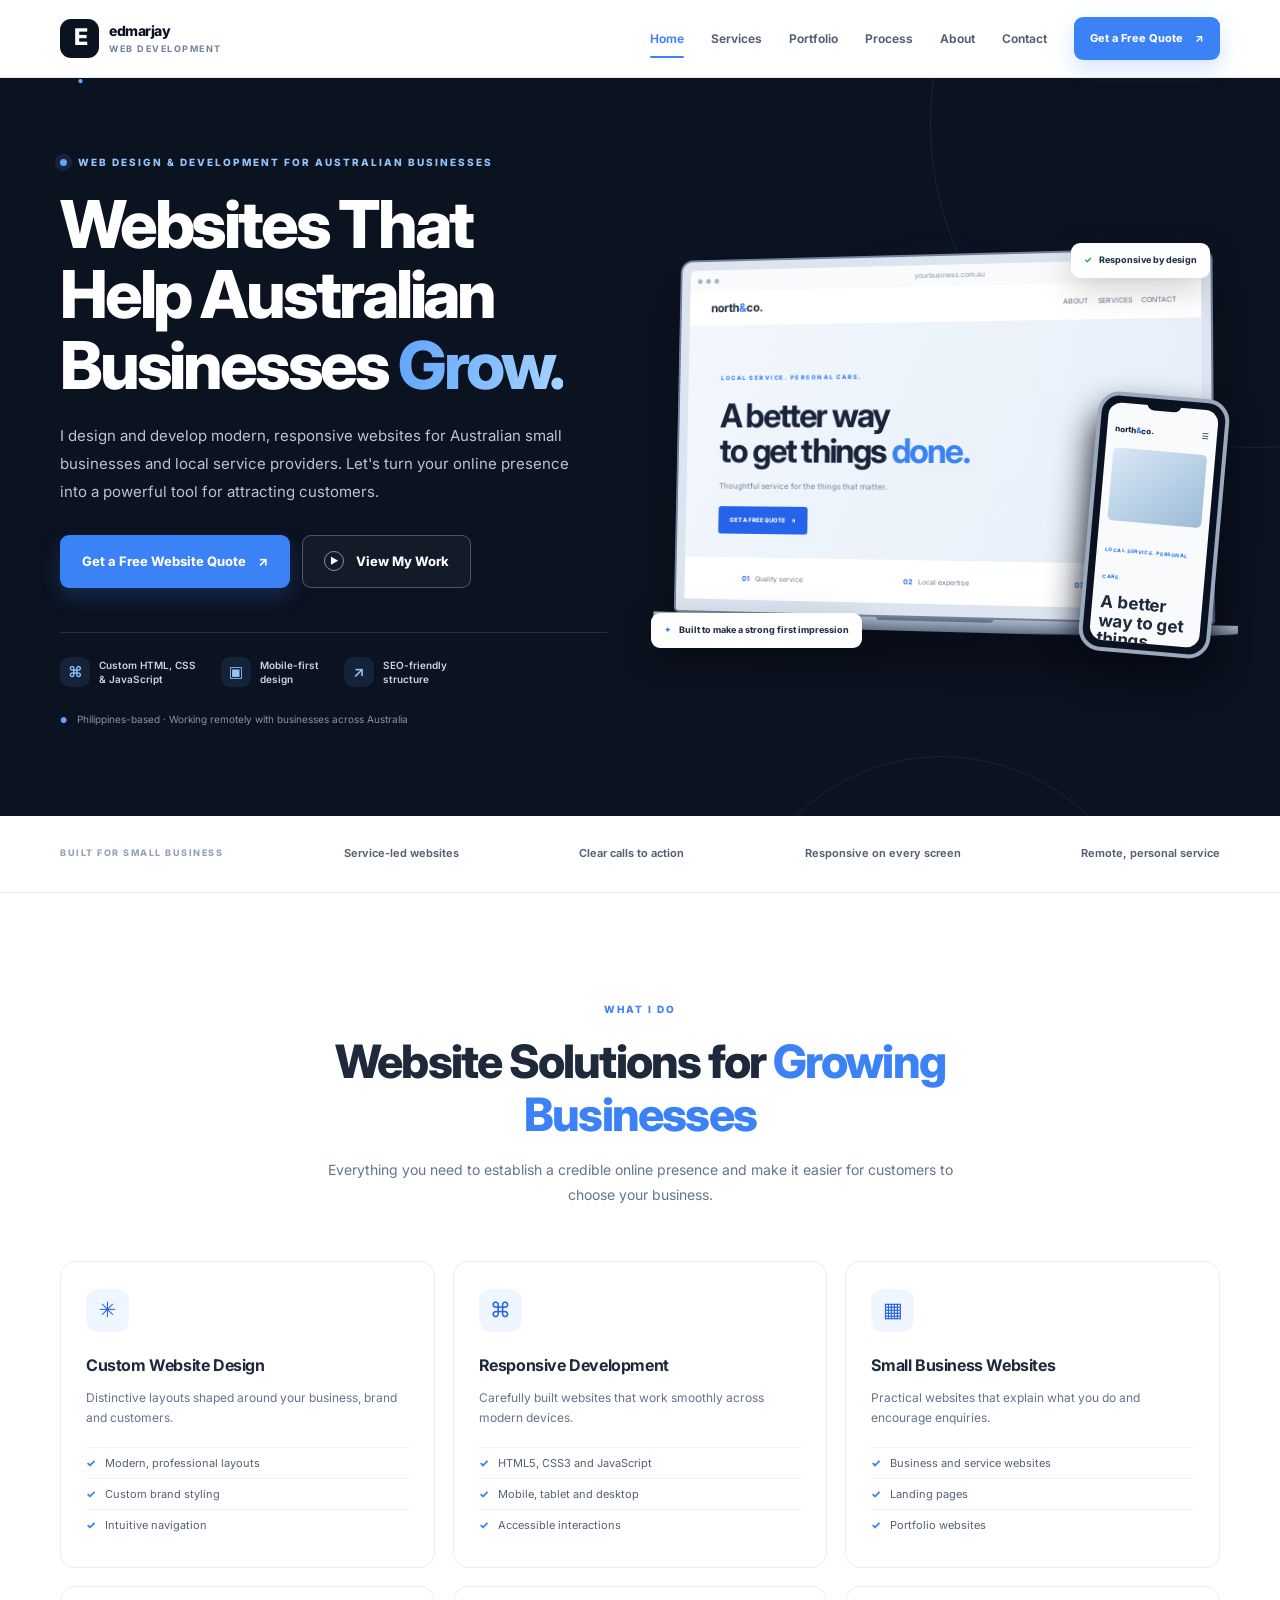
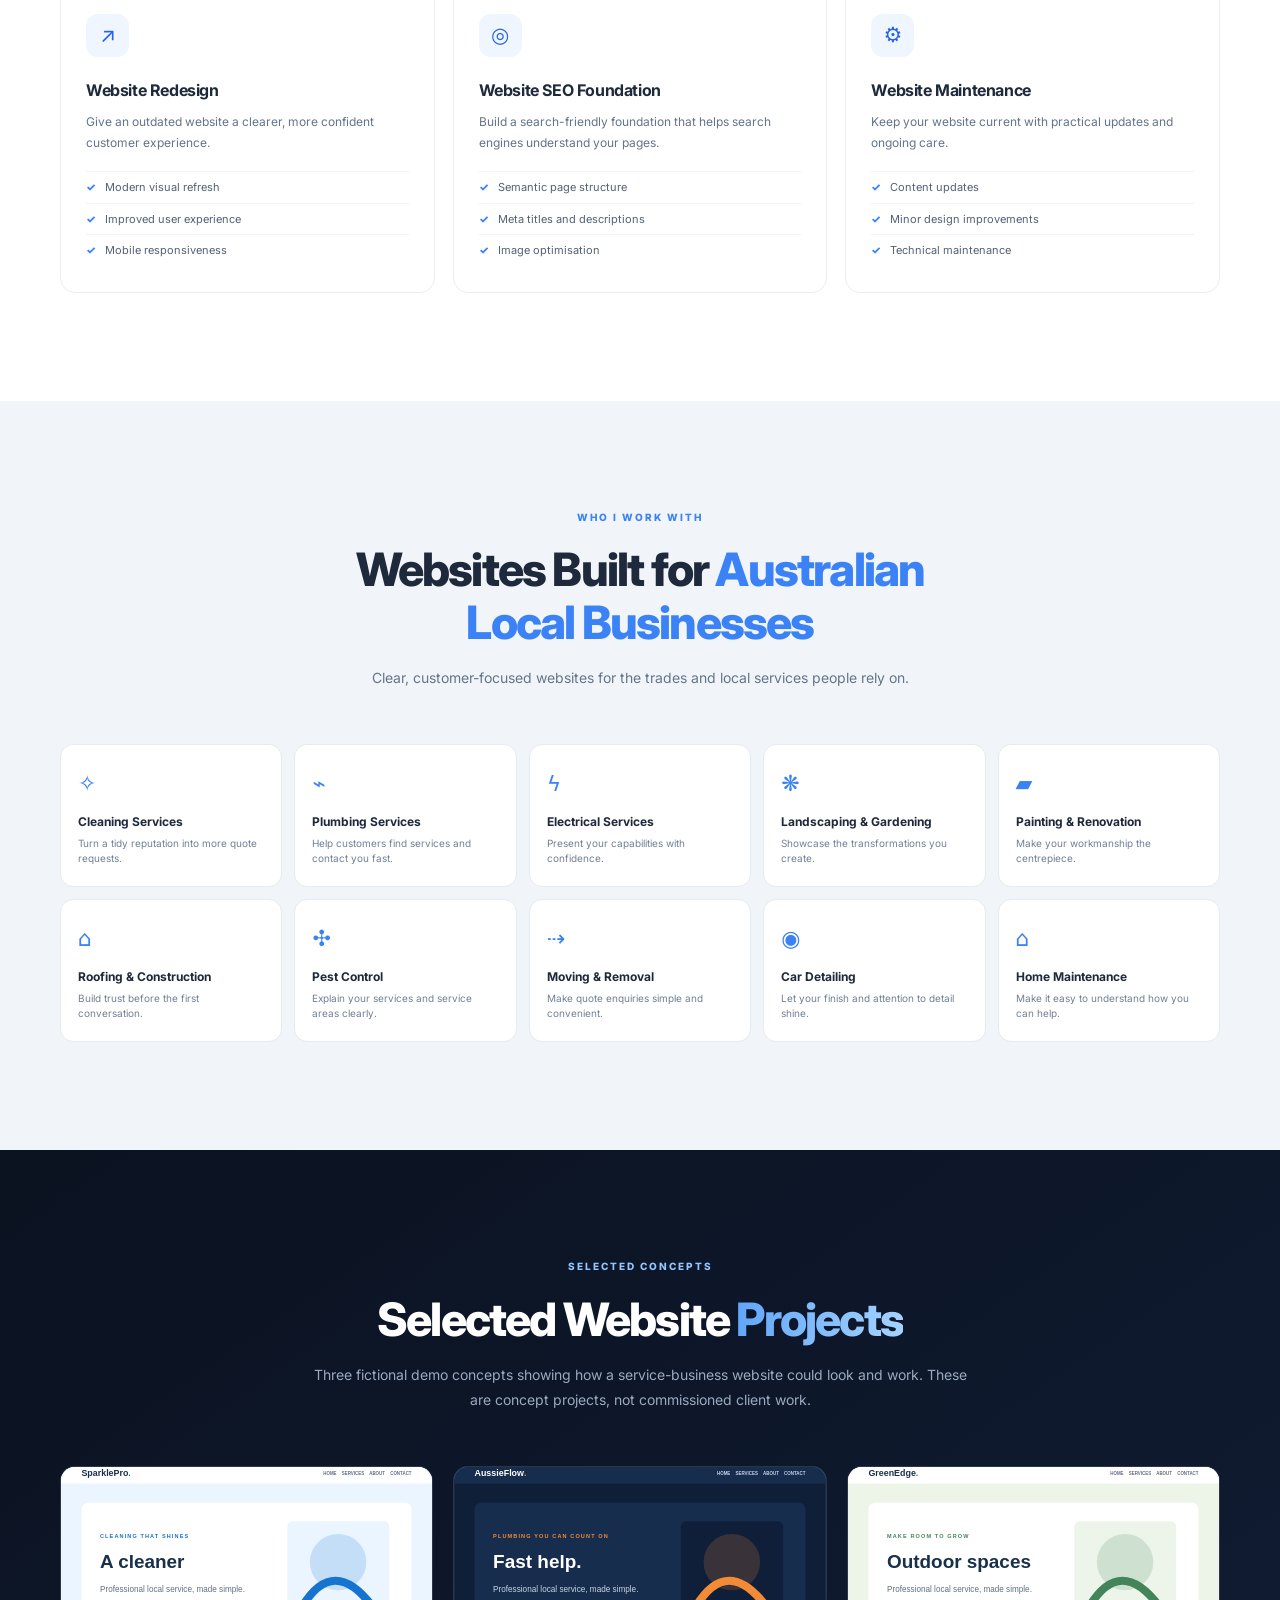
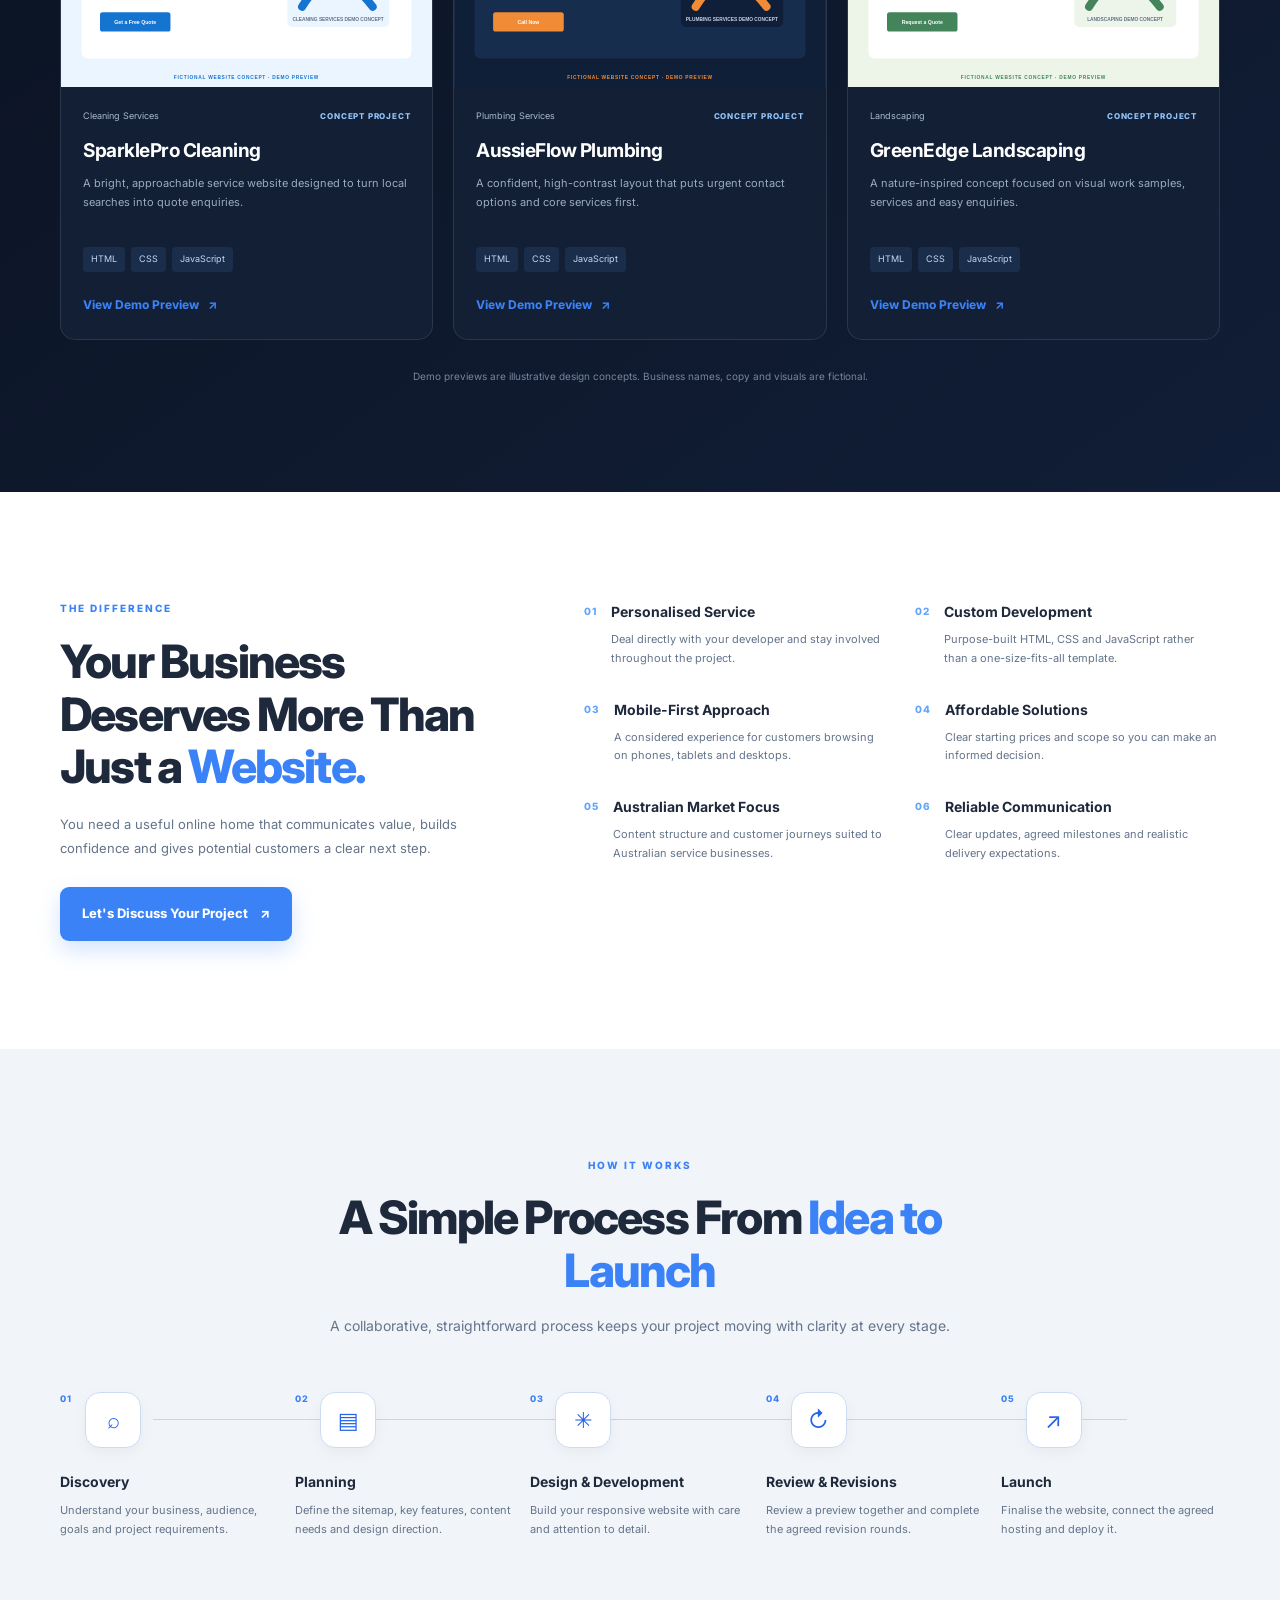
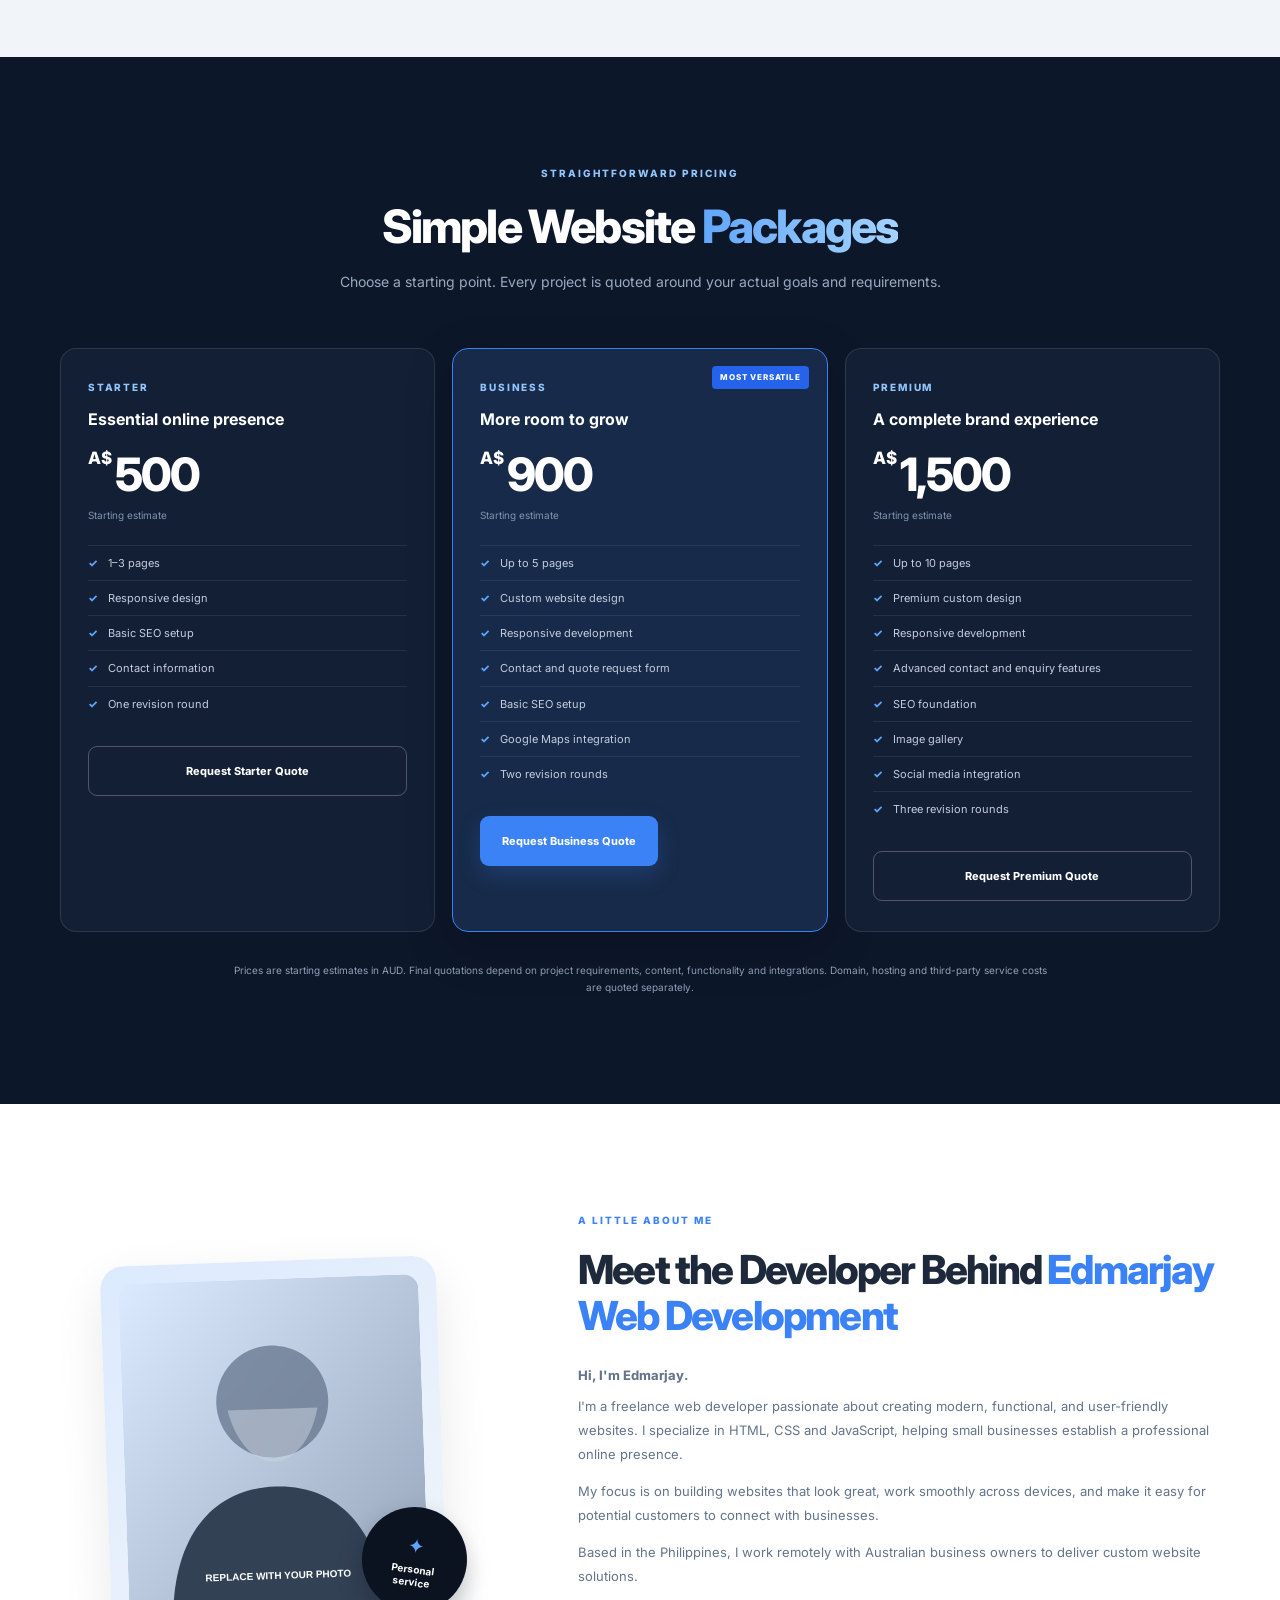
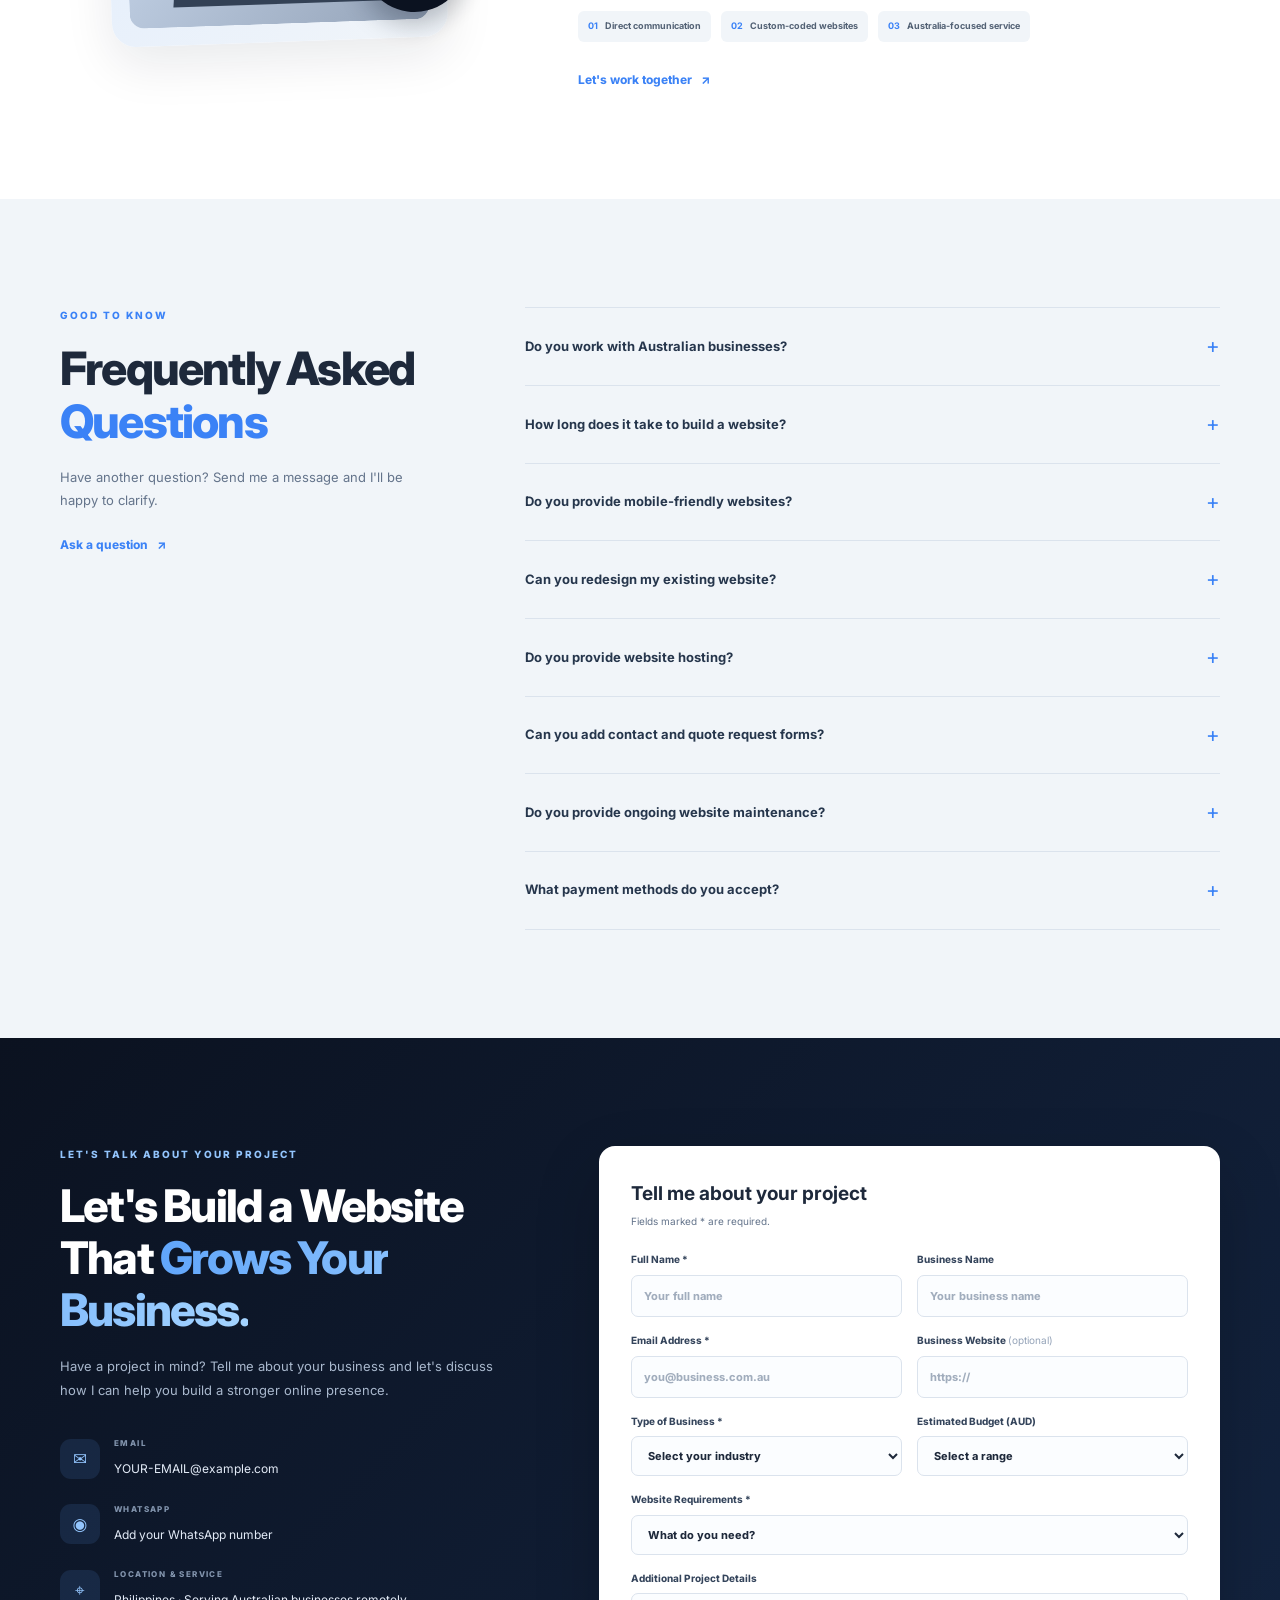
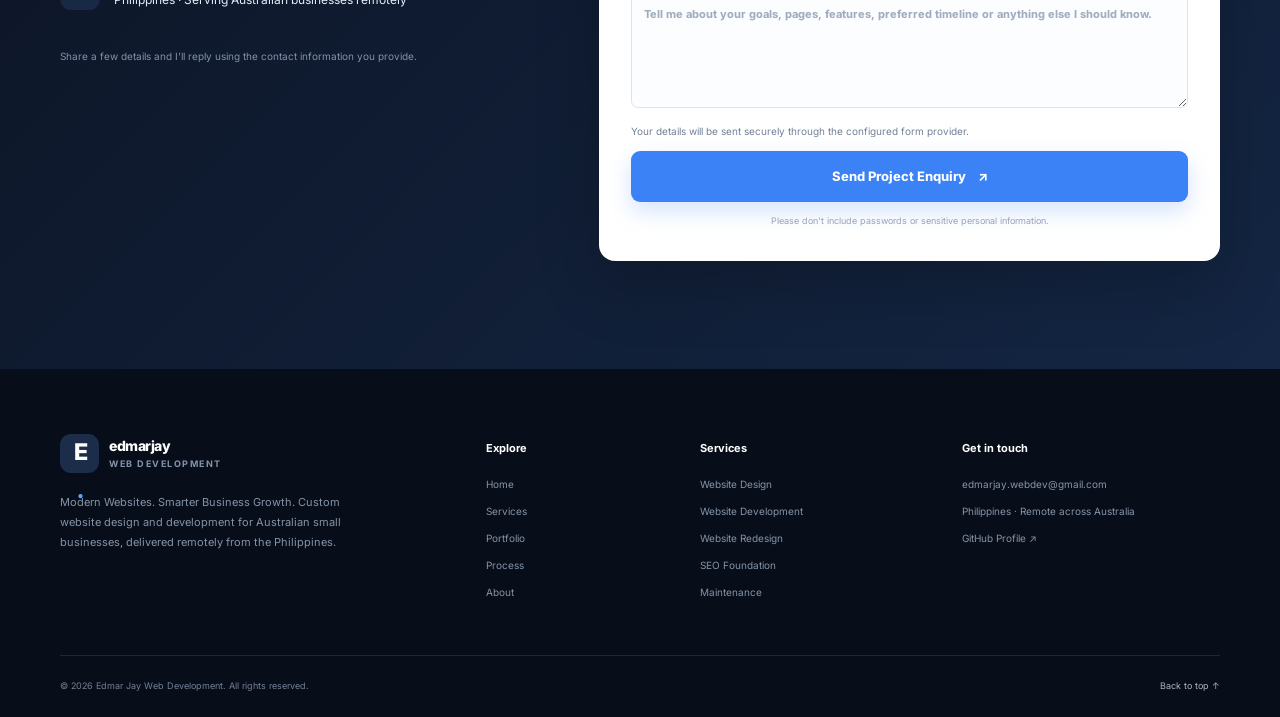
==== commit 3eebdda9: "Update index.html" ====
--- a/index.html
+++ b/index.html
@@ -265,9 +265,9 @@
       <div class="footer-brand"><a class="brand brand-footer" href="#home"><span class="brand-mark">E<span>.</span></span><span class="brand-name">edmarjay<span>web development</span></span></a><p>Modern Websites. Smarter Business Growth. Custom website design and development for Australian small businesses, delivered remotely from the Philippines.</p></div>
       <div class="footer-col"><h3>Explore</h3><a href="#home">Home</a><a href="#services">Services</a><a href="#portfolio">Portfolio</a><a href="#process">Process</a><a href="#about">About</a></div>
       <div class="footer-col"><h3>Services</h3><a href="#services">Website Design</a><a href="#services">Website Development</a><a href="#services">Website Redesign</a><a href="#services">SEO Foundation</a><a href="#services">Maintenance</a></div>
-      <div class="footer-col"><h3>Get in touch</h3><a href="mailto:YOUR-EMAIL@example.com">YOUR-EMAIL@example.com</a><span>Philippines · Remote across Australia</span><a href="https://github.com/YOUR-GITHUB-USERNAME" target="_blank" rel="noopener">GitHub Profile ↗</a></div>
+      <div class="footer-col"><h3>Get in touch</h3><a href="mailto:edmarjay.webdev@gmail.com">edmarjay.webdev@gmail.com</a><span>Philippines · Remote across Australia</span><a href="https://github.com/YOUR-GITHUB-USERNAME" target="_blank" rel="noopener">GitHub Profile ↗</a></div>
     </div>
-    <div class="container footer-bottom"><span>© 2026 Edmarjay Web Development. All rights reserved.</span><a href="#top">Back to top ↑</a></div>
+    <div class="container footer-bottom"><span>© 2026 Edmar Jay Web Development. All rights reserved.</span><a href="#top">Back to top ↑</a></div>
   </footer>
 </body>
 </html>
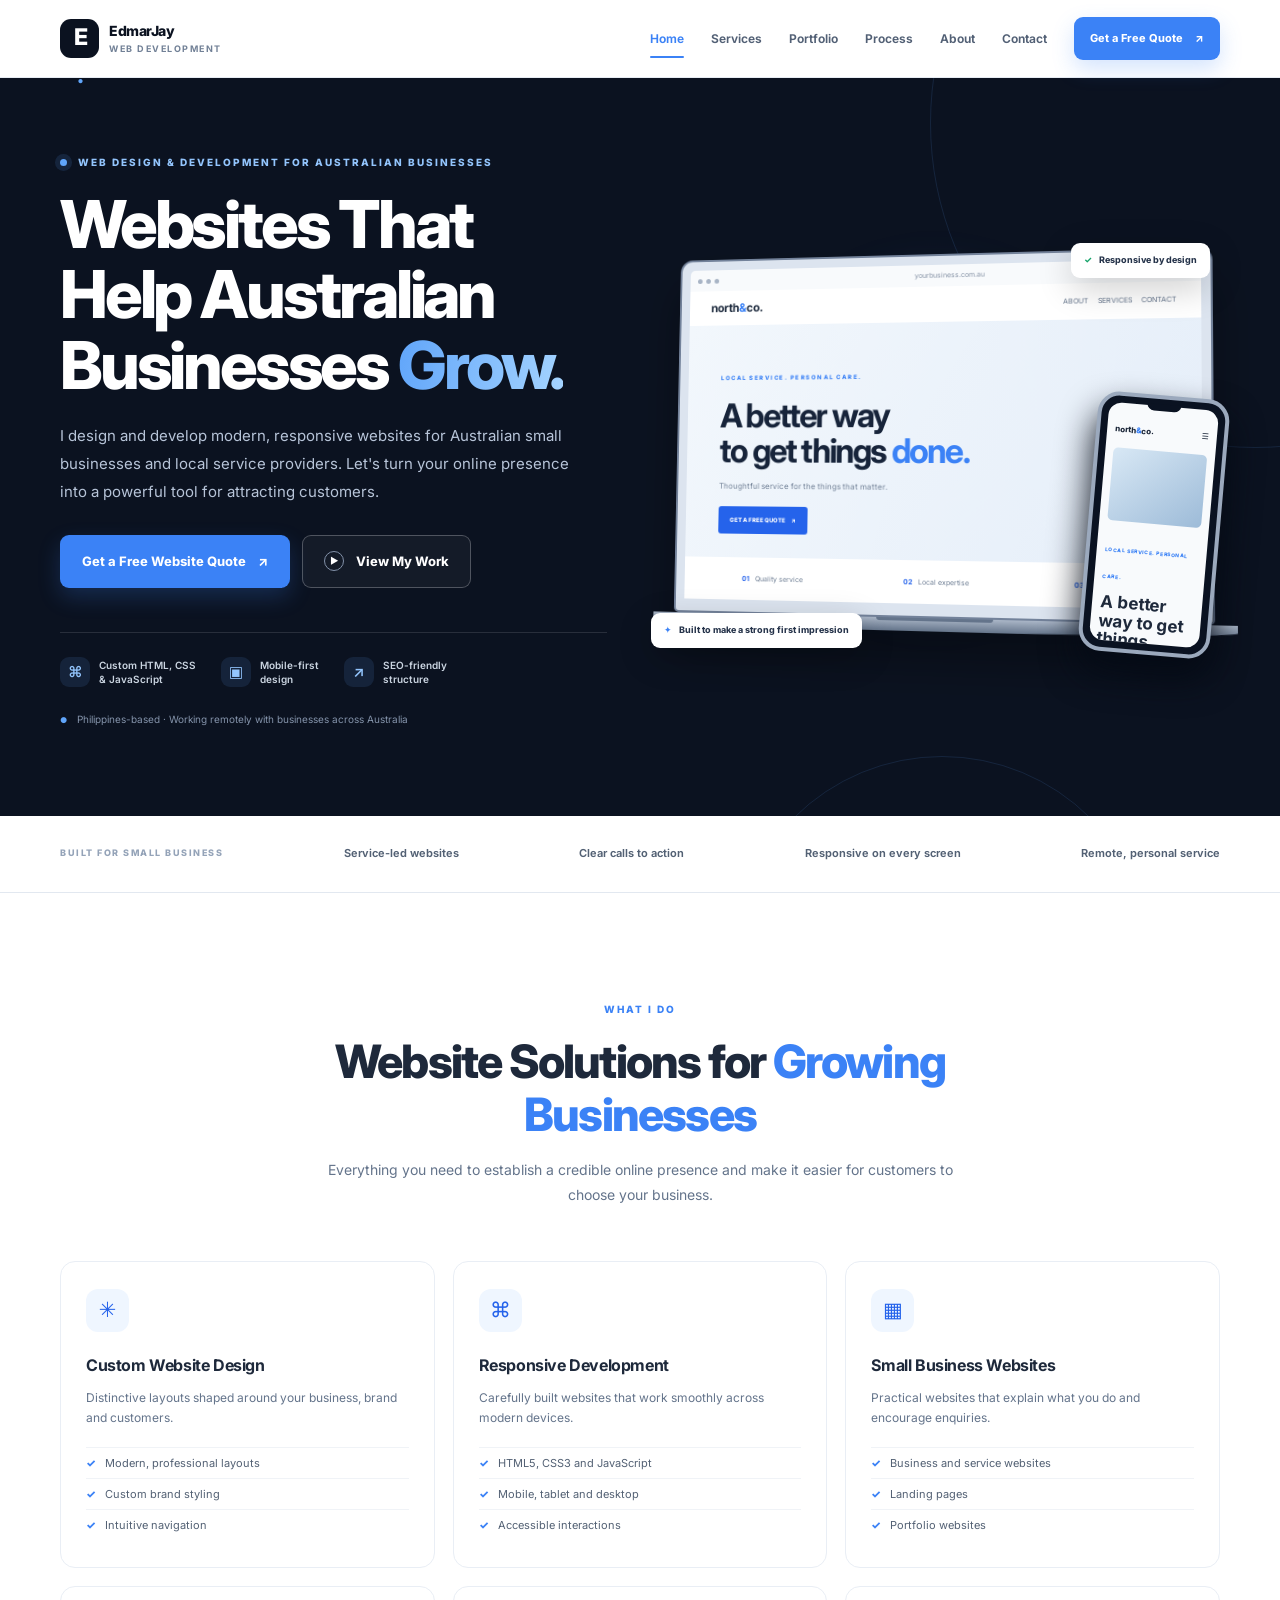
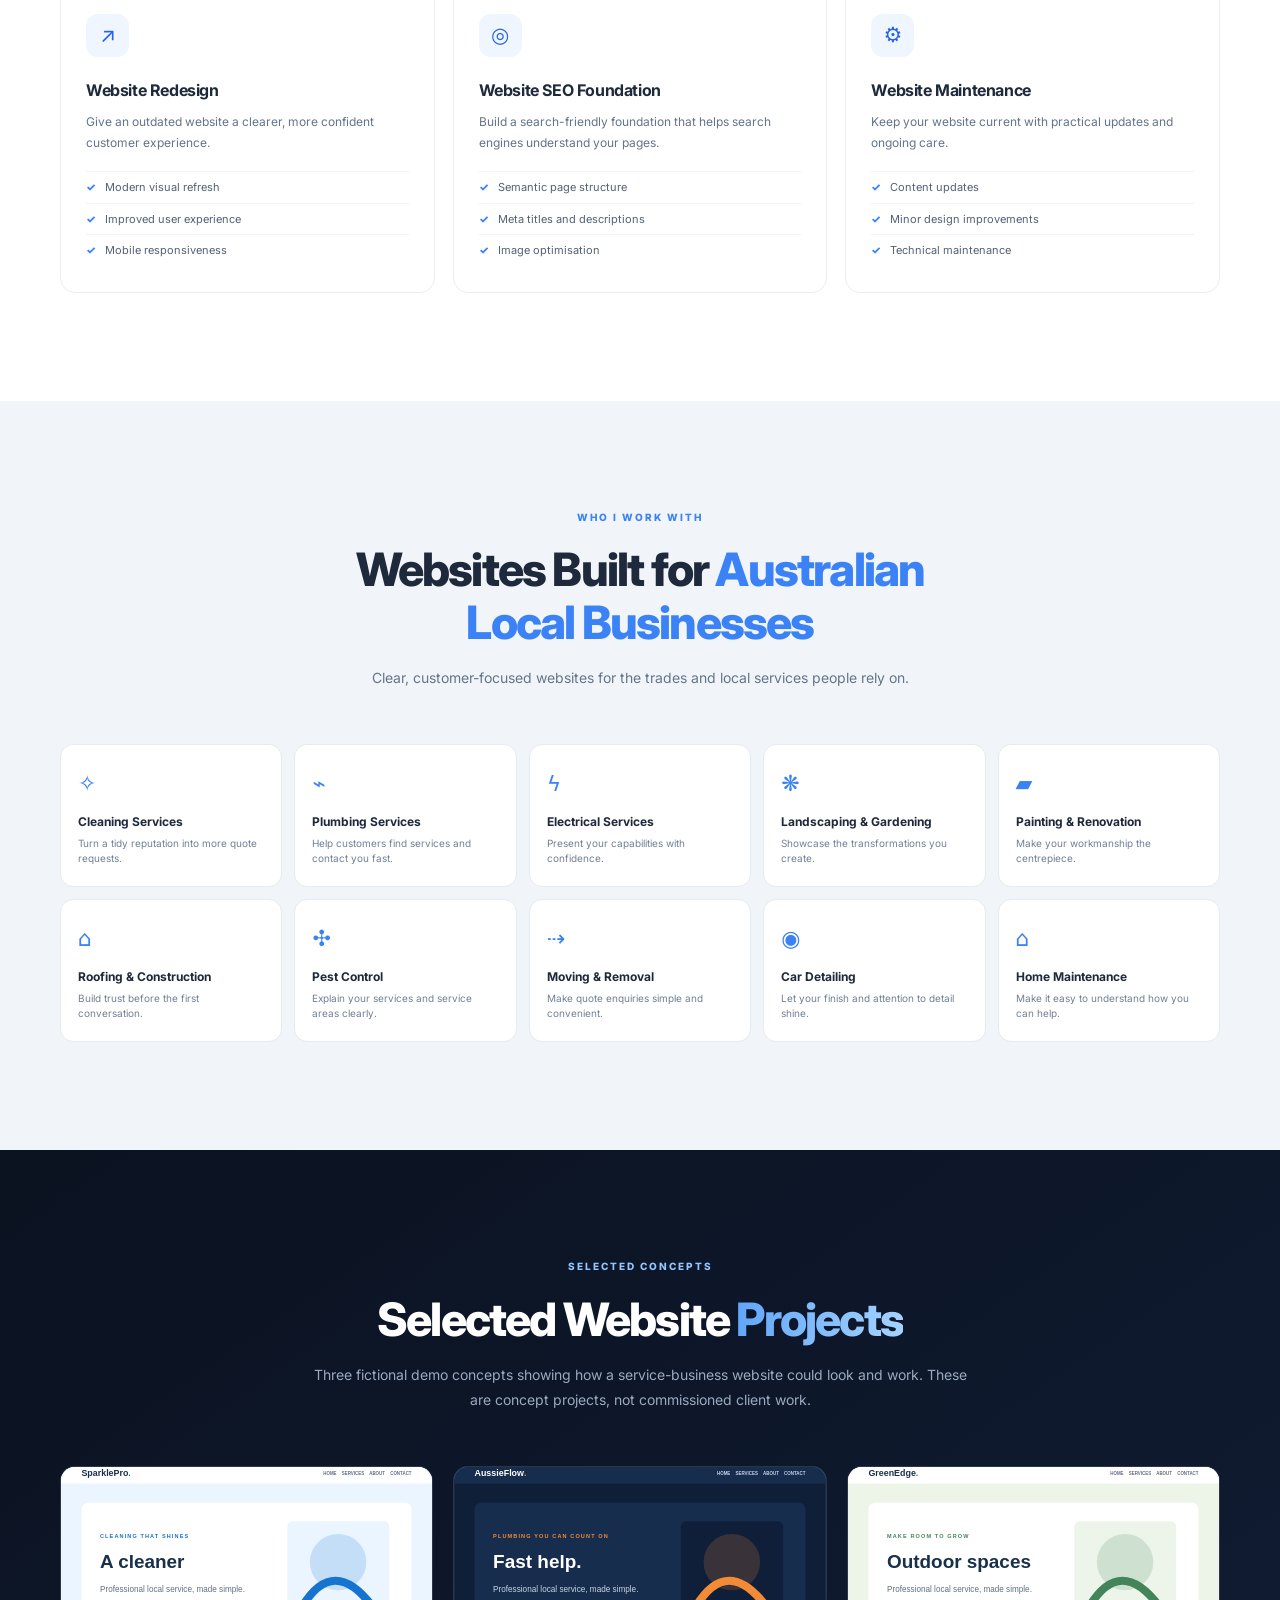
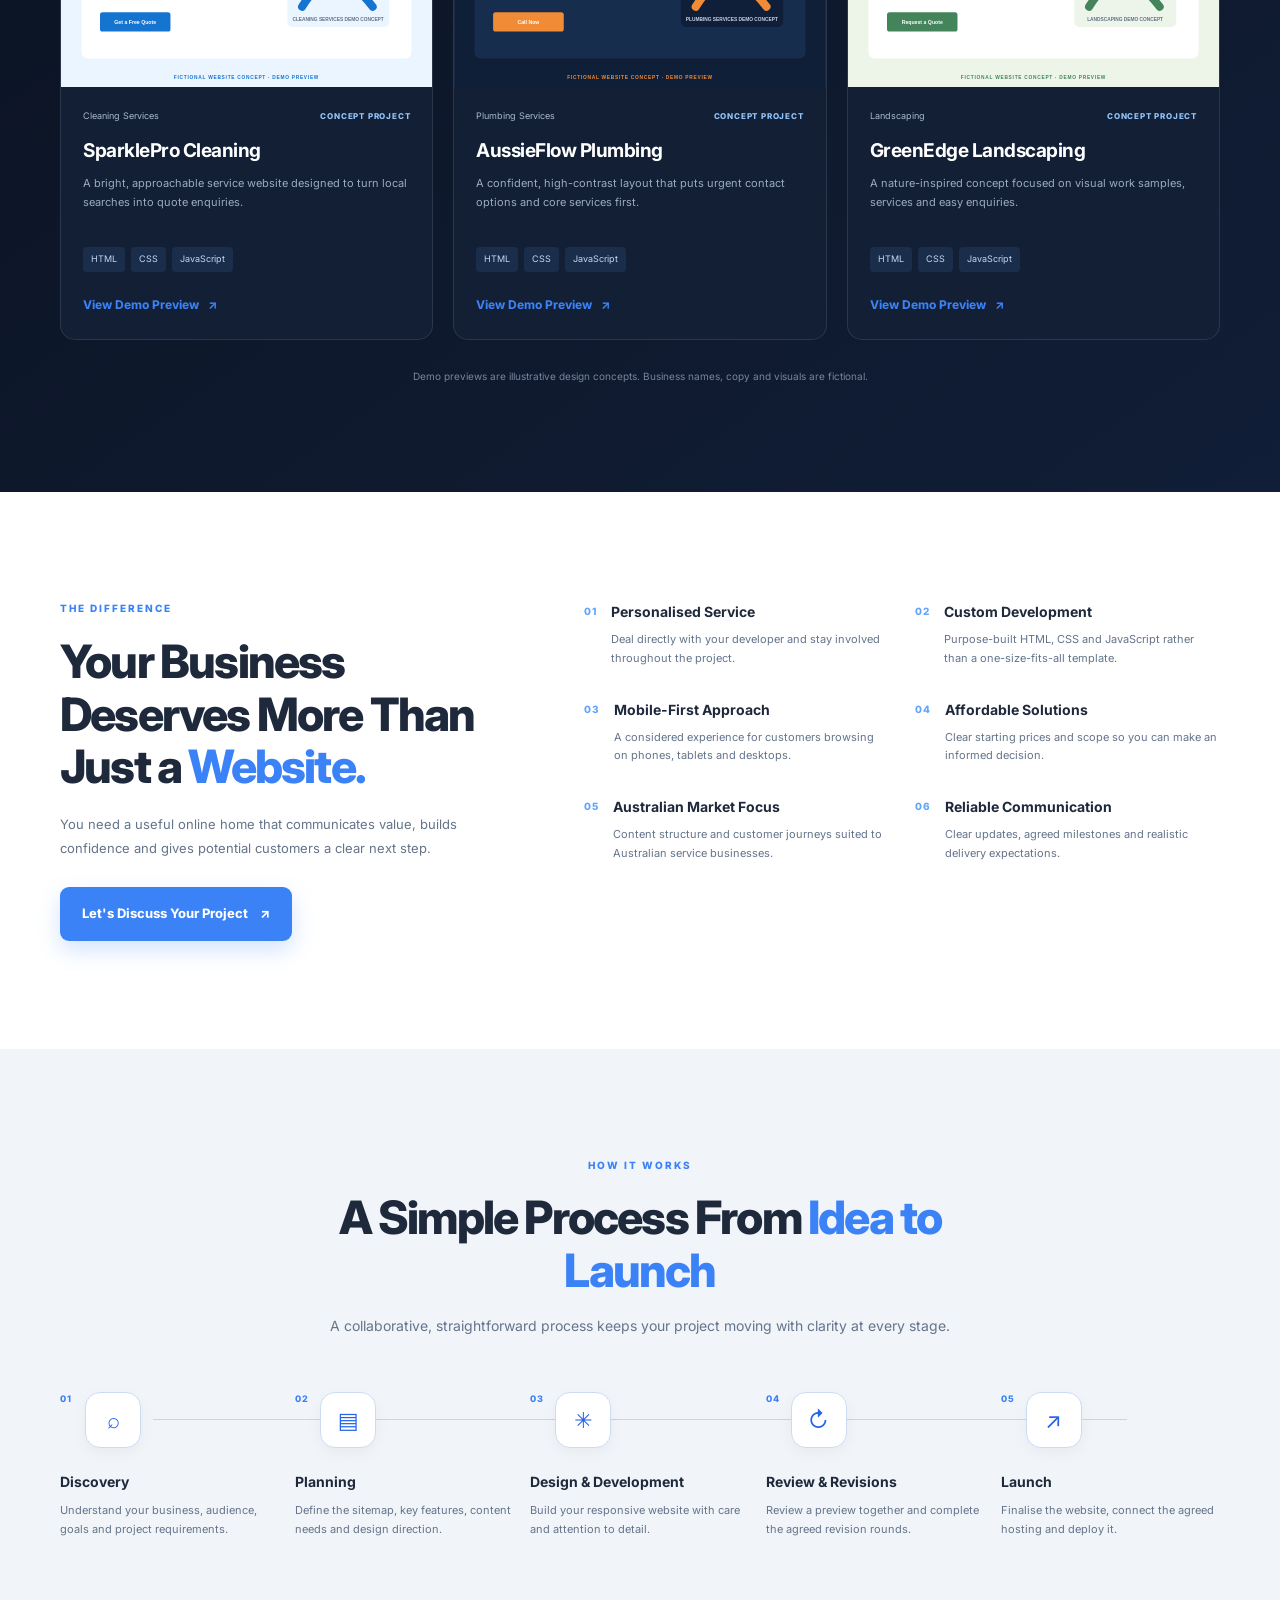
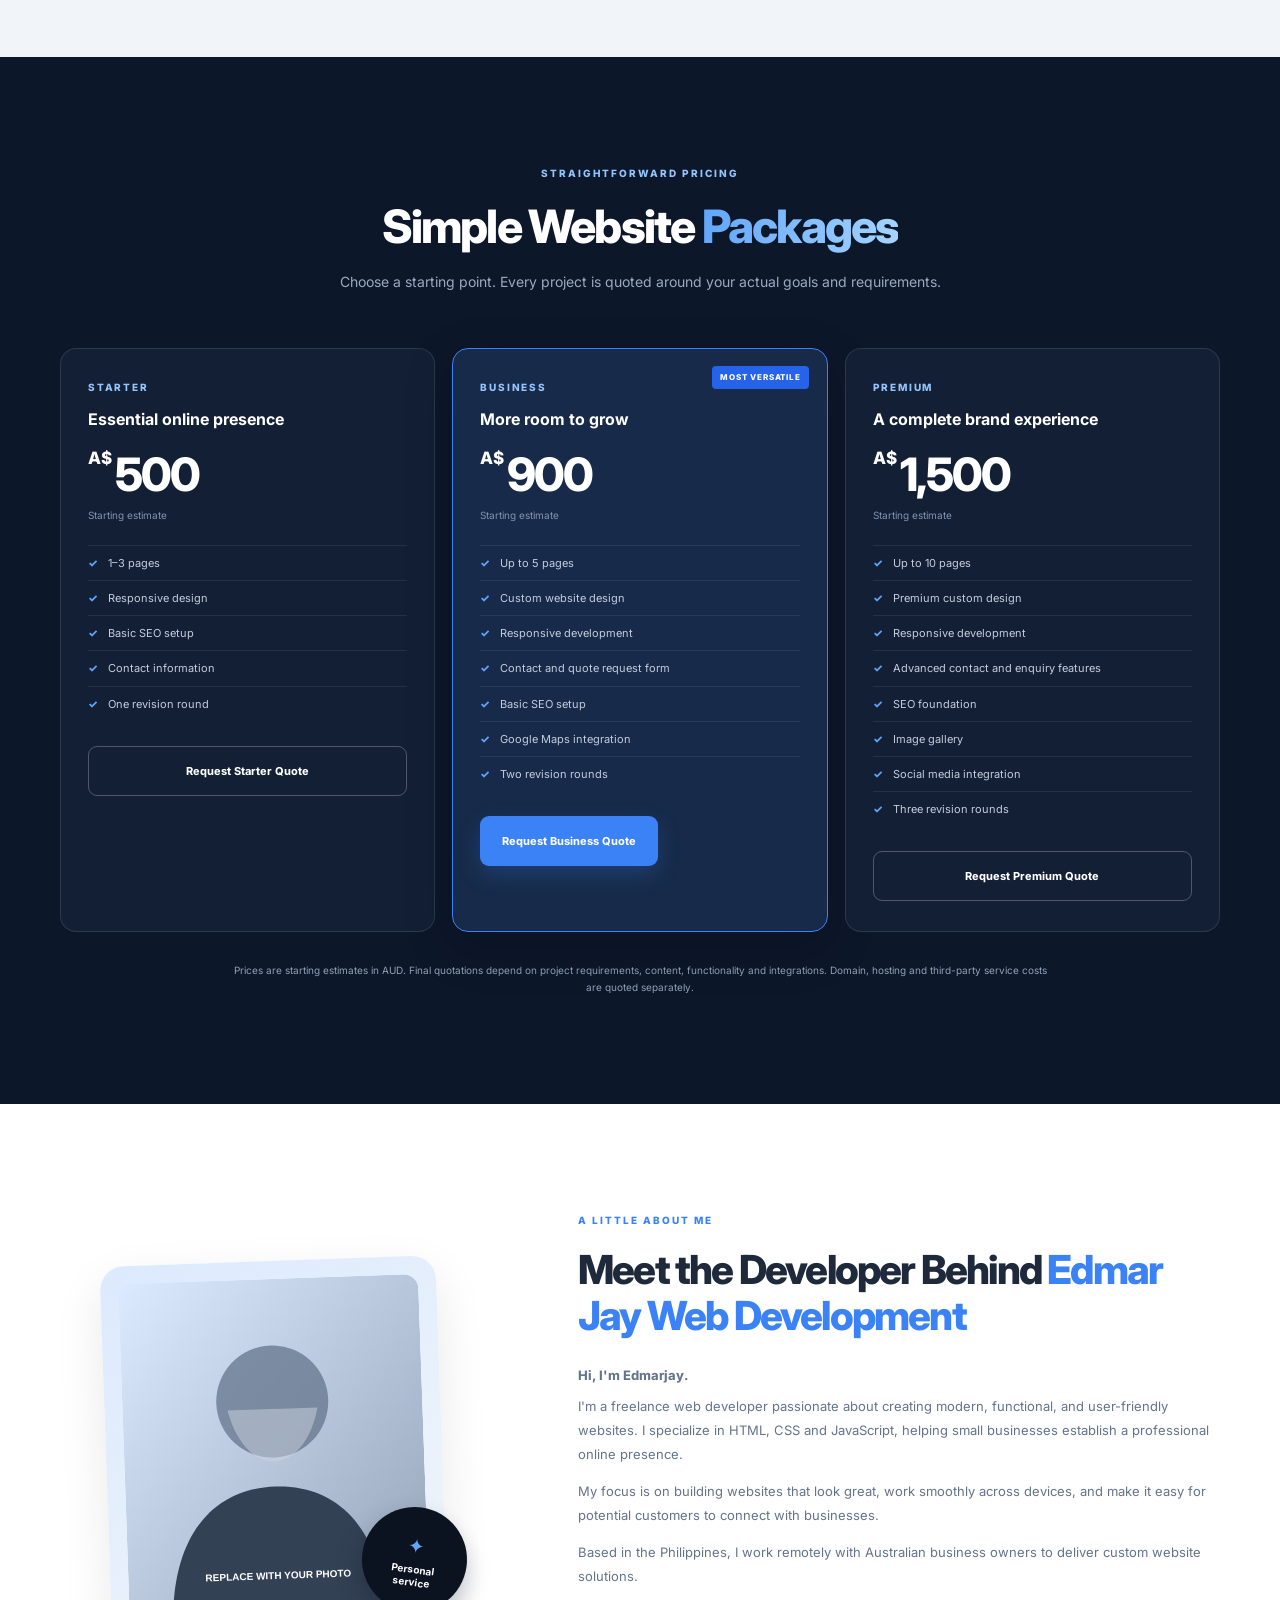
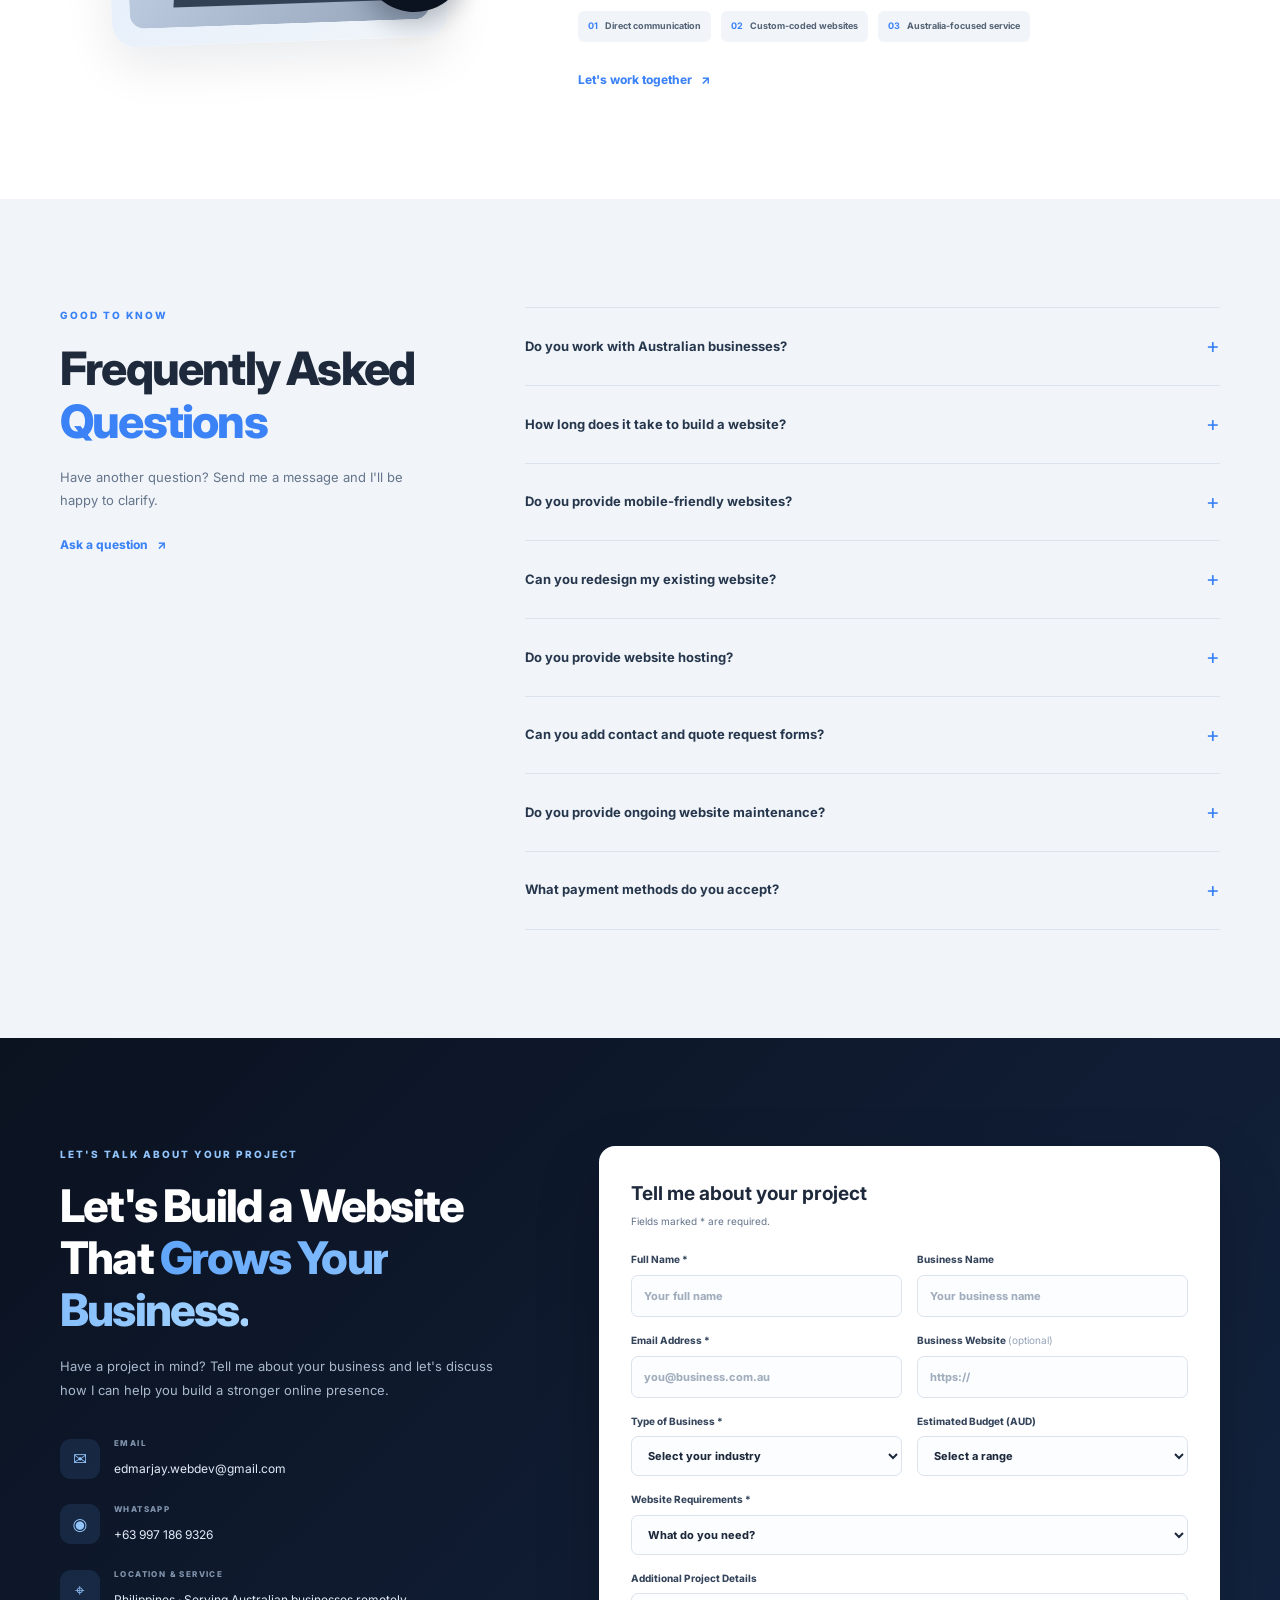
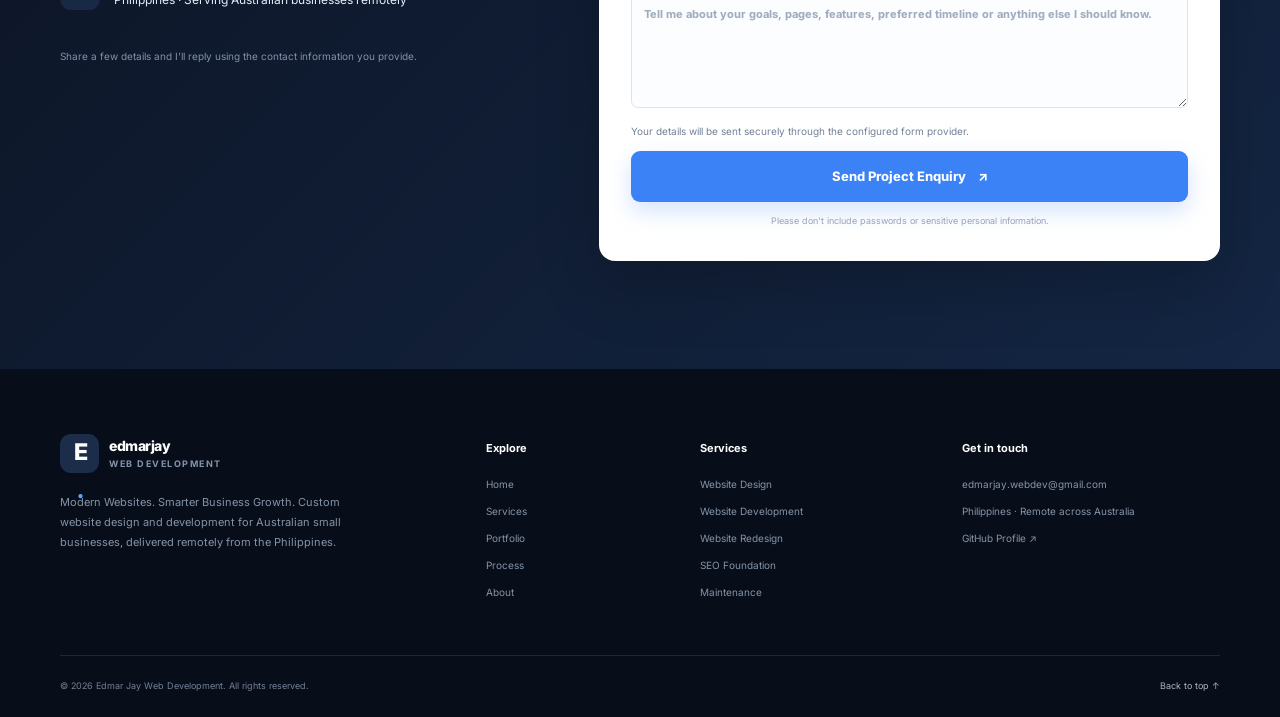
==== commit b00fda2c: "Update index.html Basic Update on Edmarjay to Edmar Jay and update email and phone number" ====
--- a/index.html
+++ b/index.html
@@ -4,10 +4,10 @@
   <meta charset="UTF-8">
   <meta name="viewport" content="width=device-width, initial-scale=1">
   <meta name="theme-color" content="#0b1220">
-  <title>Freelance Web Developer Australia | Edmarjay Web Development</title>
+  <title>Freelance Web Developer Australia | Edmar Jay Web Development</title>
   <meta name="description" content="Modern, responsive small business websites for Australian service providers. Custom HTML, CSS and JavaScript development, transparent pricing and remote service from the Philippines.">
   <meta name="keywords" content="freelance web developer Australia, website designer small businesses Australia, affordable business website design, custom HTML CSS JavaScript websites">
-  <meta name="author" content="Edmarjay Web Development">
+  <meta name="author" content="Edmar Jay Web Development">
   <link rel="canonical" href="https://YOUR-USERNAME.github.io/YOUR-REPOSITORY/">
   <meta property="og:type" content="website">
   <meta property="og:title" content="Edmarjay Web Development | Modern Websites. Smarter Business Growth.">
@@ -39,7 +39,7 @@
     <nav class="nav container" aria-label="Main navigation">
       <a class="brand" href="#home" aria-label="Edmarjay Web Development home">
         <span class="brand-mark">E<span>.</span></span>
-        <span class="brand-name">edmarjay<span>web development</span></span>
+        <span class="brand-name">EdmarJay<span>web development</span></span>
       </a>
       <button class="menu-toggle" type="button" aria-label="Open navigation menu" aria-expanded="false" aria-controls="primary-menu">
         <span></span><span></span><span></span>
@@ -208,10 +208,10 @@
     <section class="section about-section section-light" id="about">
       <div class="container about-layout">
         <div class="about-visual reveal">
-          <div class="profile-frame"><img src="assets/images/profile-placeholder.svg" alt="Placeholder illustration for Edmarjay's professional profile photo" loading="lazy"></div>
+          <div class="profile-frame"><img src="assets/images/profile-placeholder.svg" alt="Placeholder illustration for Edmar Jay's professional profile photo" loading="lazy"></div>
           <div class="about-stamp"><span>✦</span><b>Personal<br>service</b></div>
         </div>
-        <div class="about-copy reveal"><p class="eyebrow">A LITTLE ABOUT ME</p><h2>Meet the Developer Behind <span class="text-accent">Edmarjay Web Development</span></h2><p class="about-hello">Hi, I'm Edmarjay.</p><p>I'm a freelance web developer passionate about creating modern, functional, and user-friendly websites. I specialize in HTML, CSS and JavaScript, helping small businesses establish a professional online presence.</p><p>My focus is on building websites that look great, work smoothly across devices, and make it easy for potential customers to connect with businesses.</p><p>Based in the Philippines, I work remotely with Australian business owners to deliver custom website solutions.</p><div class="about-facts"><span><b>01</b> Direct communication</span><span><b>02</b> Custom-coded websites</span><span><b>03</b> Australia-focused service</span></div><a class="text-link" href="#contact">Let's work together <span>↗</span></a></div>
+        <div class="about-copy reveal"><p class="eyebrow">A LITTLE ABOUT ME</p><h2>Meet the Developer Behind <span class="text-accent">Edmar Jay Web Development</span></h2><p class="about-hello">Hi, I'm Edmarjay.</p><p>I'm a freelance web developer passionate about creating modern, functional, and user-friendly websites. I specialize in HTML, CSS and JavaScript, helping small businesses establish a professional online presence.</p><p>My focus is on building websites that look great, work smoothly across devices, and make it easy for potential customers to connect with businesses.</p><p>Based in the Philippines, I work remotely with Australian business owners to deliver custom website solutions.</p><div class="about-facts"><span><b>01</b> Direct communication</span><span><b>02</b> Custom-coded websites</span><span><b>03</b> Australia-focused service</span></div><a class="text-link" href="#contact">Let's work together <span>↗</span></a></div>
       </div>
     </section>
 
@@ -234,13 +234,13 @@
     <section class="section contact-section section-dark" id="contact">
       <div class="container contact-layout">
         <div class="contact-copy reveal"><p class="eyebrow eyebrow-light">LET'S TALK ABOUT YOUR PROJECT</p><h2>Let's Build a Website That <span class="gradient-text">Grows Your Business.</span></h2><p>Have a project in mind? Tell me about your business and let's discuss how I can help you build a stronger online presence.</p>
-          <div class="contact-detail"><span class="contact-detail-icon">✉</span><div><small>EMAIL</small><a href="mailto:YOUR-EMAIL@example.com">YOUR-EMAIL@example.com</a></div></div>
-          <div class="contact-detail"><span class="contact-detail-icon">◉</span><div><small>WHATSAPP</small><a href="https://wa.me/YOUR-WHATSAPP-NUMBER">Add your WhatsApp number</a></div></div>
+          <div class="contact-detail"><span class="contact-detail-icon">✉</span><div><small>EMAIL</small><a href="mailto:edmarjay.webdev@gmail.com">edmarjay.webdev@gmail.com</a></div></div>
+          <div class="contact-detail"><span class="contact-detail-icon">◉</span><div><small>WHATSAPP</small><a href="https://wa.me/9971869326">+63 997 186 9326</a></div></div>
           <div class="contact-detail"><span class="contact-detail-icon">⌖</span><div><small>LOCATION & SERVICE</small><span>Philippines · Serving Australian businesses remotely</span></div></div>
           <p class="response-note">Share a few details and I'll reply using the contact information you provide.</p>
         </div>
         <form class="contact-form reveal" id="enquiry-form" action="https://formspree.io/f/YOUR_FORM_ID" method="POST">
-          <input type="hidden" name="_subject" value="New website enquiry — Edmarjay Web Development">
+          <input type="hidden" name="_subject" value="New website enquiry — Edmar Jay Web Development">
           <div class="form-heading"><h3>Tell me about your project</h3><p>Fields marked * are required.</p></div>
           <div class="form-grid">
             <label>Full Name *<input name="name" type="text" autocomplete="name" placeholder="Your full name" required></label>
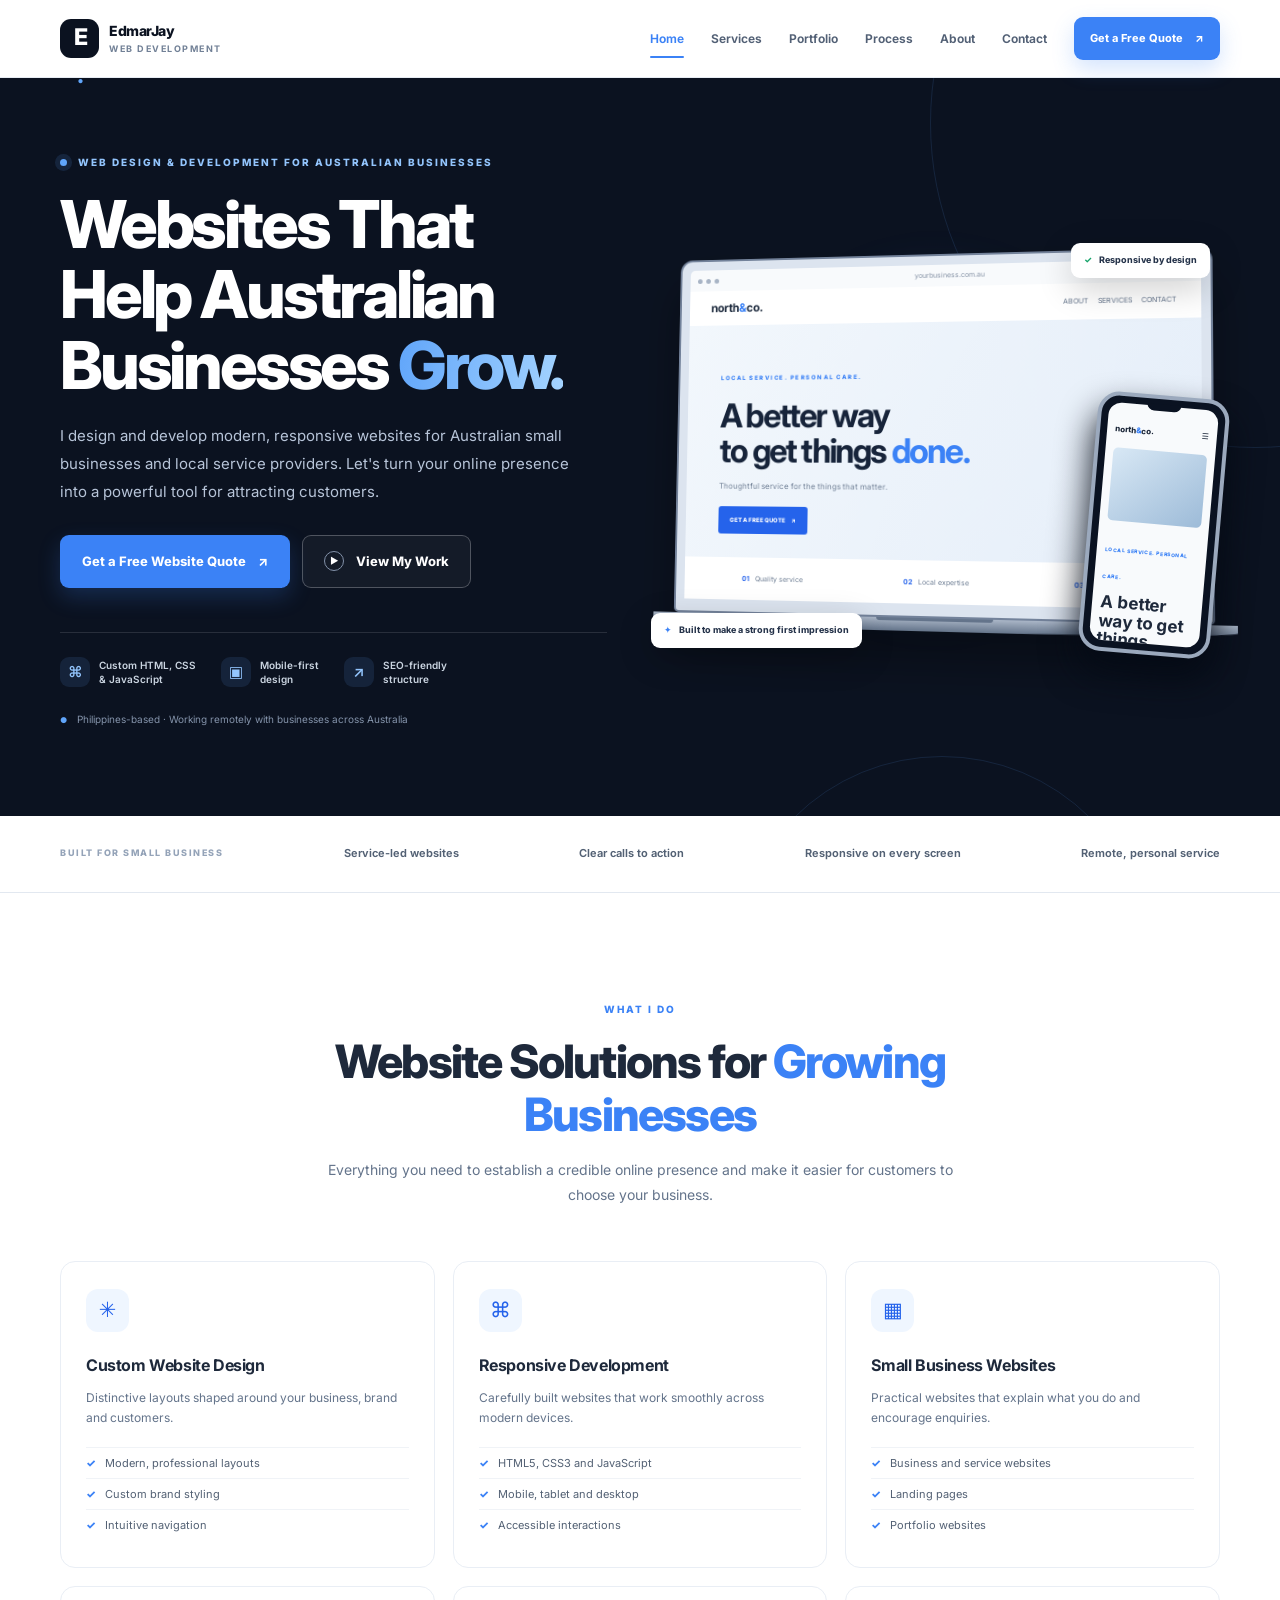
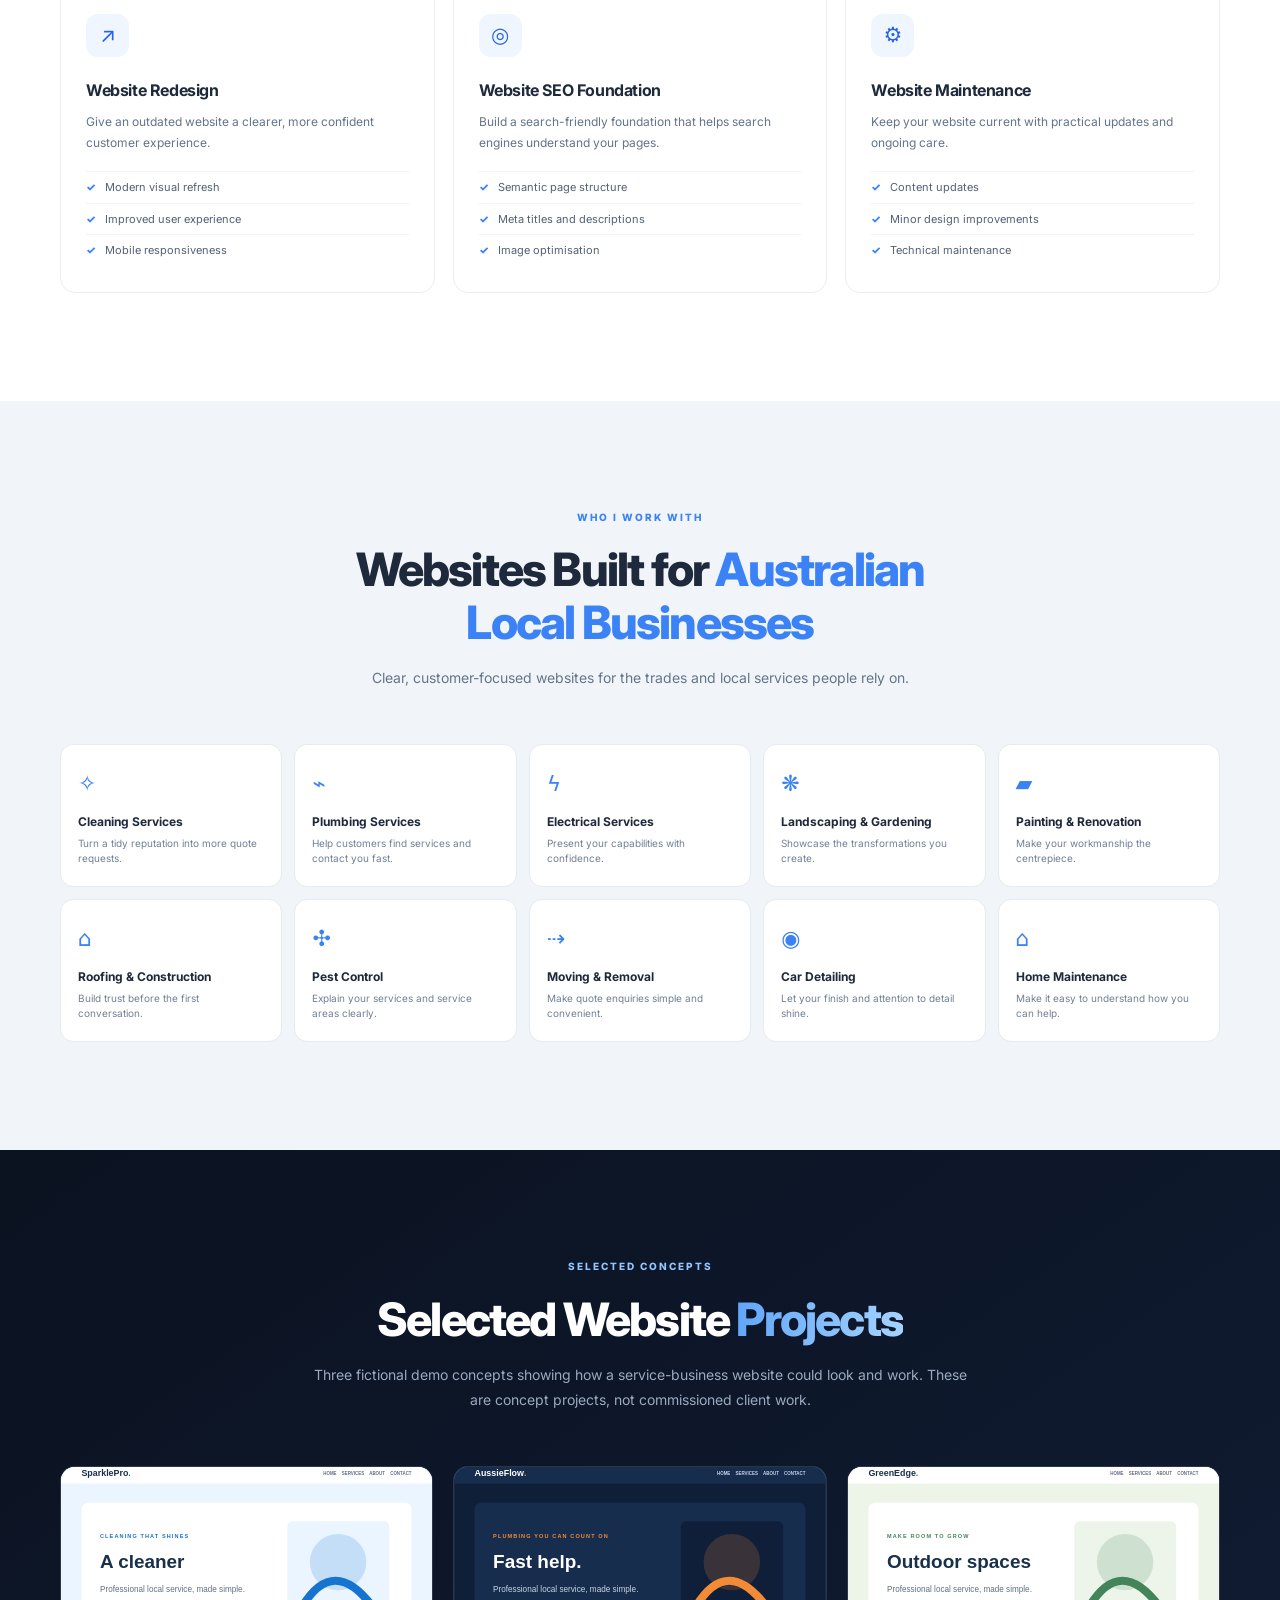
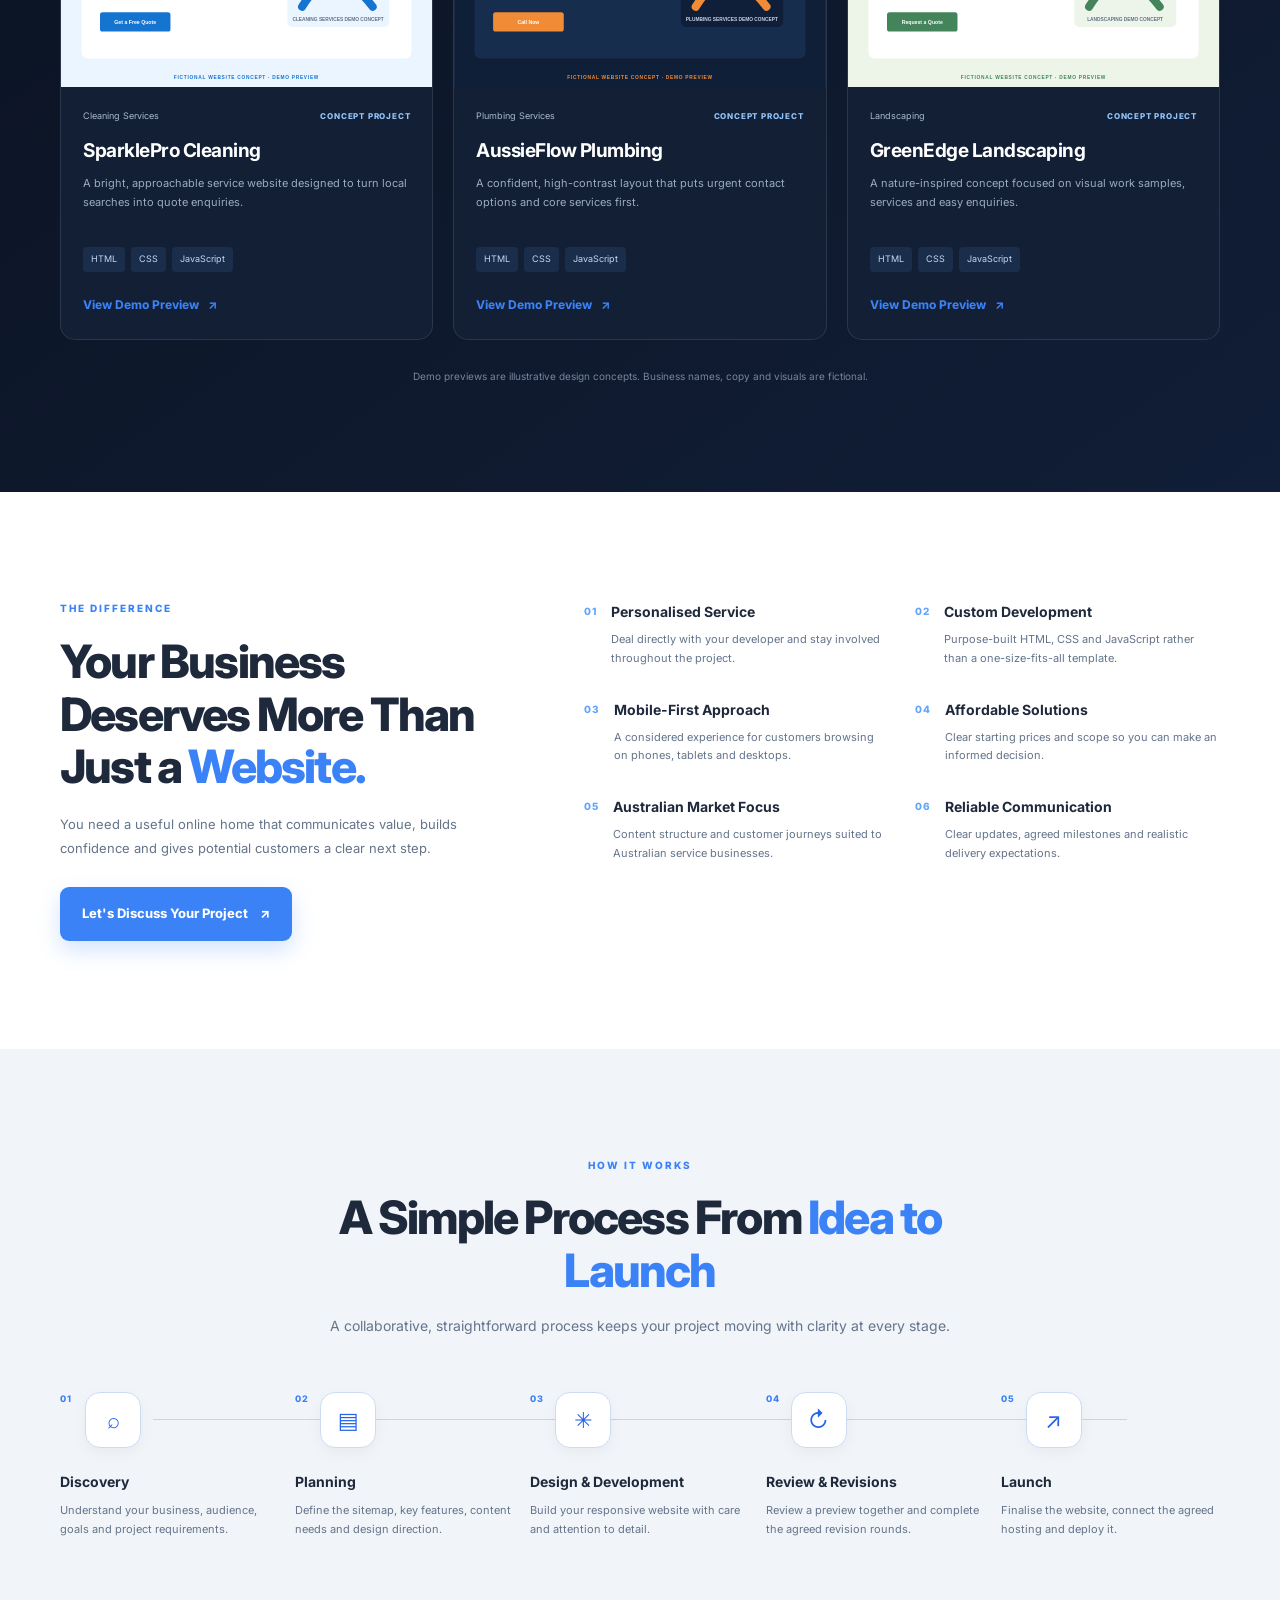
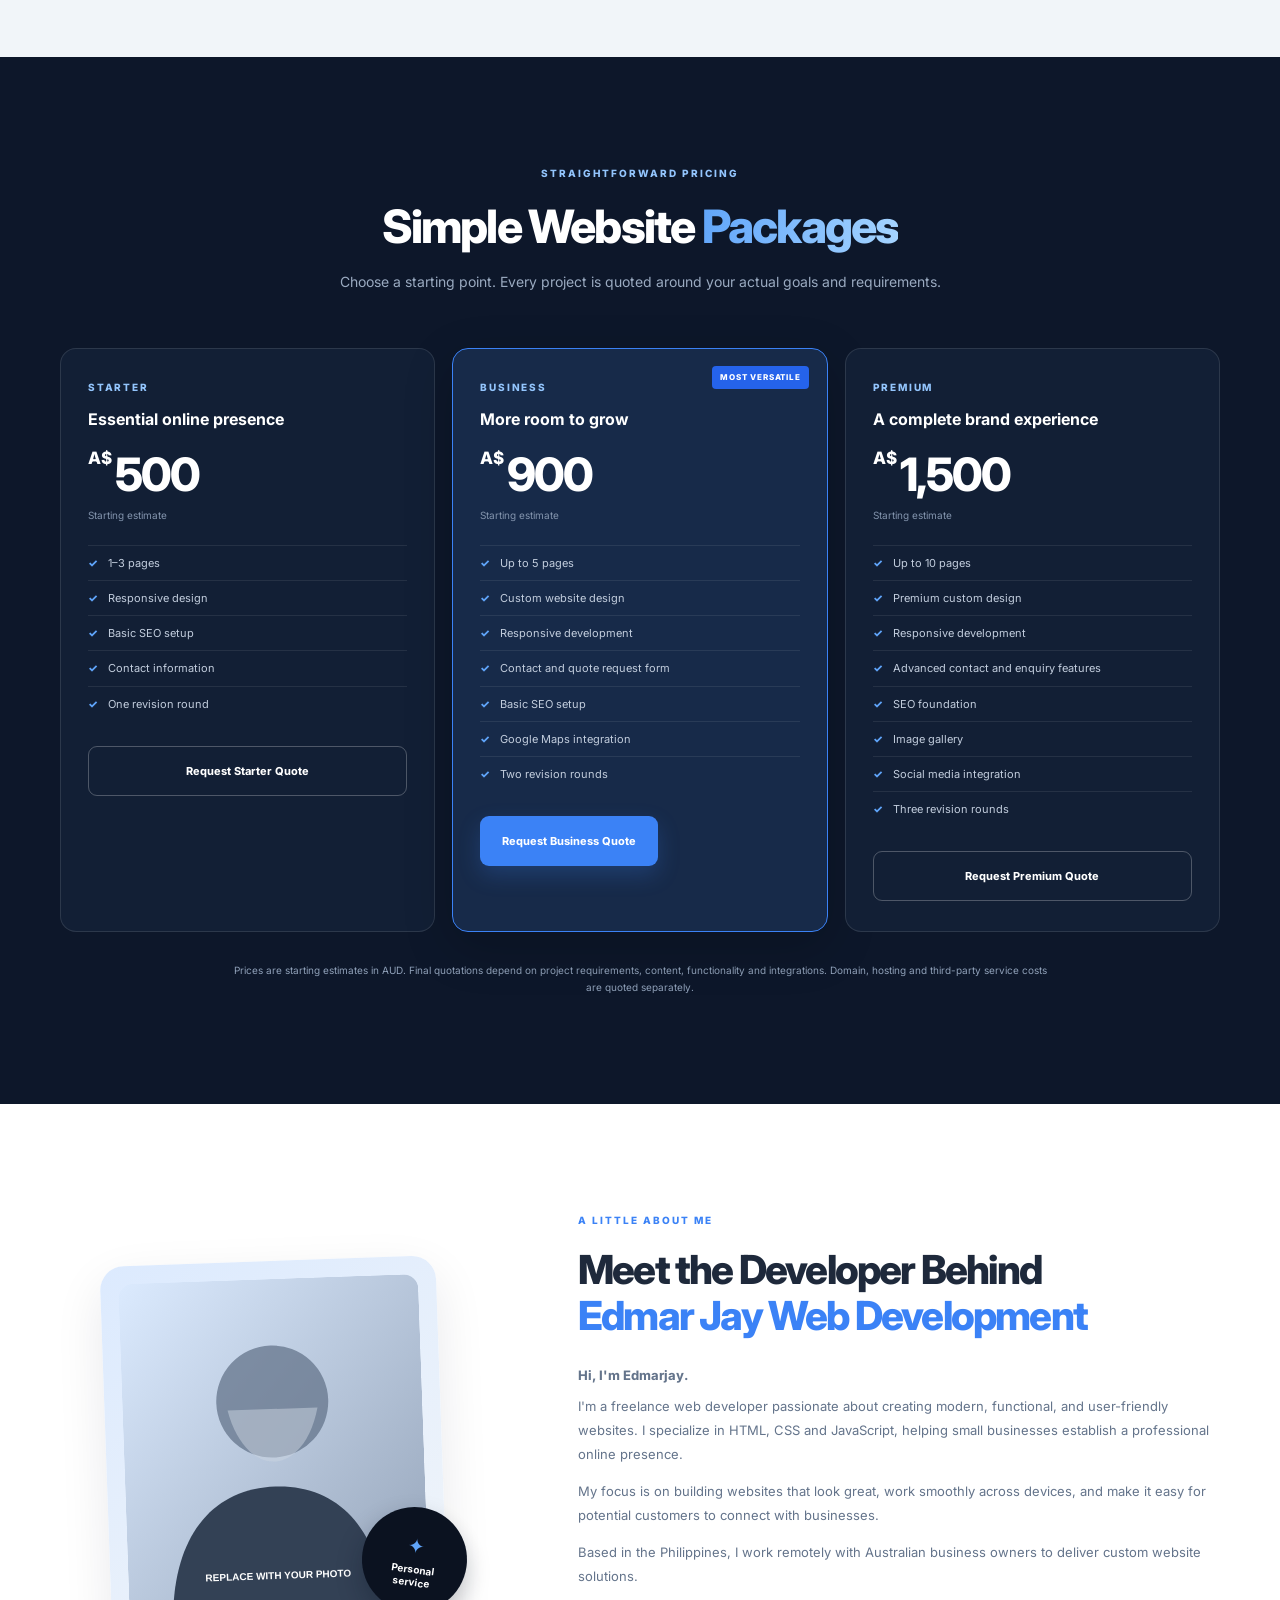
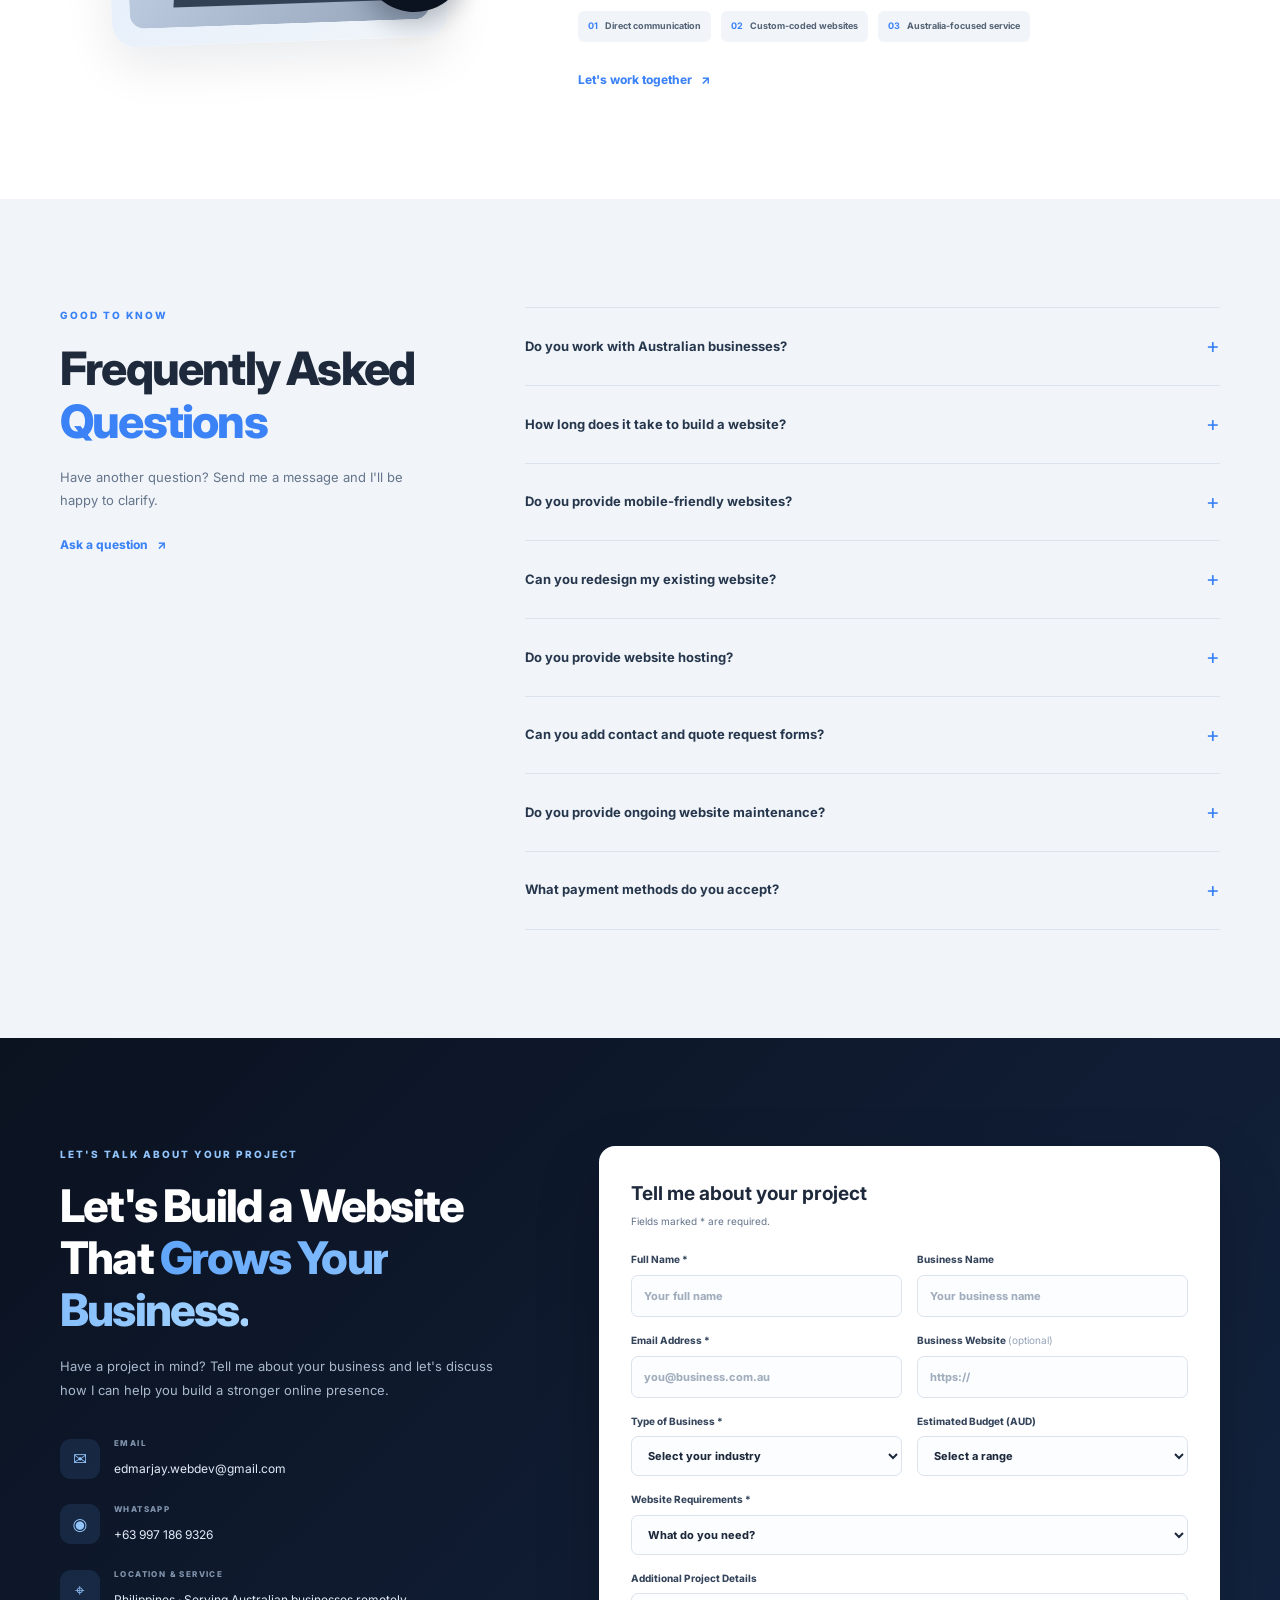
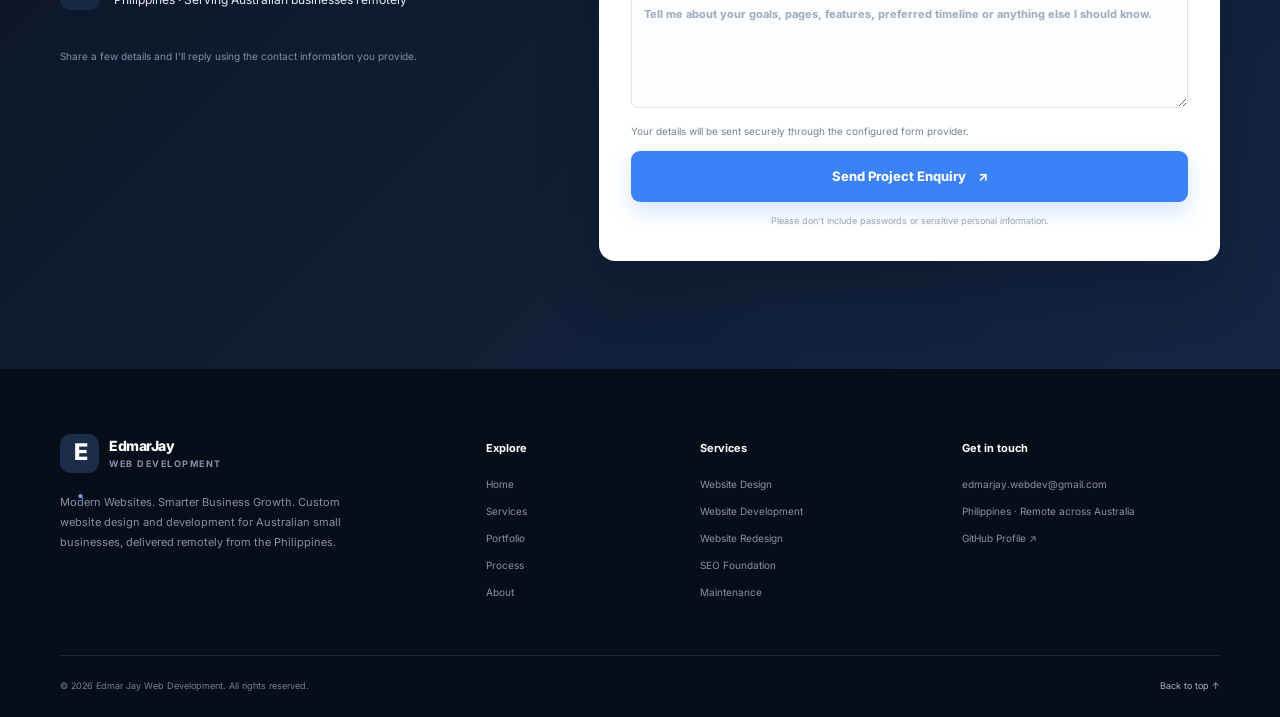
==== commit e7c615ba: "Update index.html Add Break" ====
--- a/index.html
+++ b/index.html
@@ -211,7 +211,7 @@
           <div class="profile-frame"><img src="assets/images/profile-placeholder.svg" alt="Placeholder illustration for Edmar Jay's professional profile photo" loading="lazy"></div>
           <div class="about-stamp"><span>✦</span><b>Personal<br>service</b></div>
         </div>
-        <div class="about-copy reveal"><p class="eyebrow">A LITTLE ABOUT ME</p><h2>Meet the Developer Behind <span class="text-accent">Edmar Jay Web Development</span></h2><p class="about-hello">Hi, I'm Edmarjay.</p><p>I'm a freelance web developer passionate about creating modern, functional, and user-friendly websites. I specialize in HTML, CSS and JavaScript, helping small businesses establish a professional online presence.</p><p>My focus is on building websites that look great, work smoothly across devices, and make it easy for potential customers to connect with businesses.</p><p>Based in the Philippines, I work remotely with Australian business owners to deliver custom website solutions.</p><div class="about-facts"><span><b>01</b> Direct communication</span><span><b>02</b> Custom-coded websites</span><span><b>03</b> Australia-focused service</span></div><a class="text-link" href="#contact">Let's work together <span>↗</span></a></div>
+        <div class="about-copy reveal"><p class="eyebrow">A LITTLE ABOUT ME</p><h2>Meet the Developer Behind <br><span class="text-accent">Edmar Jay Web Development</span></h2><p class="about-hello">Hi, I'm Edmarjay.</p><p>I'm a freelance web developer passionate about creating modern, functional, and user-friendly websites. I specialize in HTML, CSS and JavaScript, helping small businesses establish a professional online presence.</p><p>My focus is on building websites that look great, work smoothly across devices, and make it easy for potential customers to connect with businesses.</p><p>Based in the Philippines, I work remotely with Australian business owners to deliver custom website solutions.</p><div class="about-facts"><span><b>01</b> Direct communication</span><span><b>02</b> Custom-coded websites</span><span><b>03</b> Australia-focused service</span></div><a class="text-link" href="#contact">Let's work together <span>↗</span></a></div>
       </div>
     </section>
 
@@ -262,7 +262,7 @@
 
   <footer class="site-footer">
     <div class="container footer-main">
-      <div class="footer-brand"><a class="brand brand-footer" href="#home"><span class="brand-mark">E<span>.</span></span><span class="brand-name">edmarjay<span>web development</span></span></a><p>Modern Websites. Smarter Business Growth. Custom website design and development for Australian small businesses, delivered remotely from the Philippines.</p></div>
+      <div class="footer-brand"><a class="brand brand-footer" href="#home"><span class="brand-mark">E<span>.</span></span><span class="brand-name">EdmarJay<span>web development</span></span></a><p>Modern Websites. Smarter Business Growth. Custom website design and development for Australian small businesses, delivered remotely from the Philippines.</p></div>
       <div class="footer-col"><h3>Explore</h3><a href="#home">Home</a><a href="#services">Services</a><a href="#portfolio">Portfolio</a><a href="#process">Process</a><a href="#about">About</a></div>
       <div class="footer-col"><h3>Services</h3><a href="#services">Website Design</a><a href="#services">Website Development</a><a href="#services">Website Redesign</a><a href="#services">SEO Foundation</a><a href="#services">Maintenance</a></div>
       <div class="footer-col"><h3>Get in touch</h3><a href="mailto:edmarjay.webdev@gmail.com">edmarjay.webdev@gmail.com</a><span>Philippines · Remote across Australia</span><a href="https://github.com/YOUR-GITHUB-USERNAME" target="_blank" rel="noopener">GitHub Profile ↗</a></div>
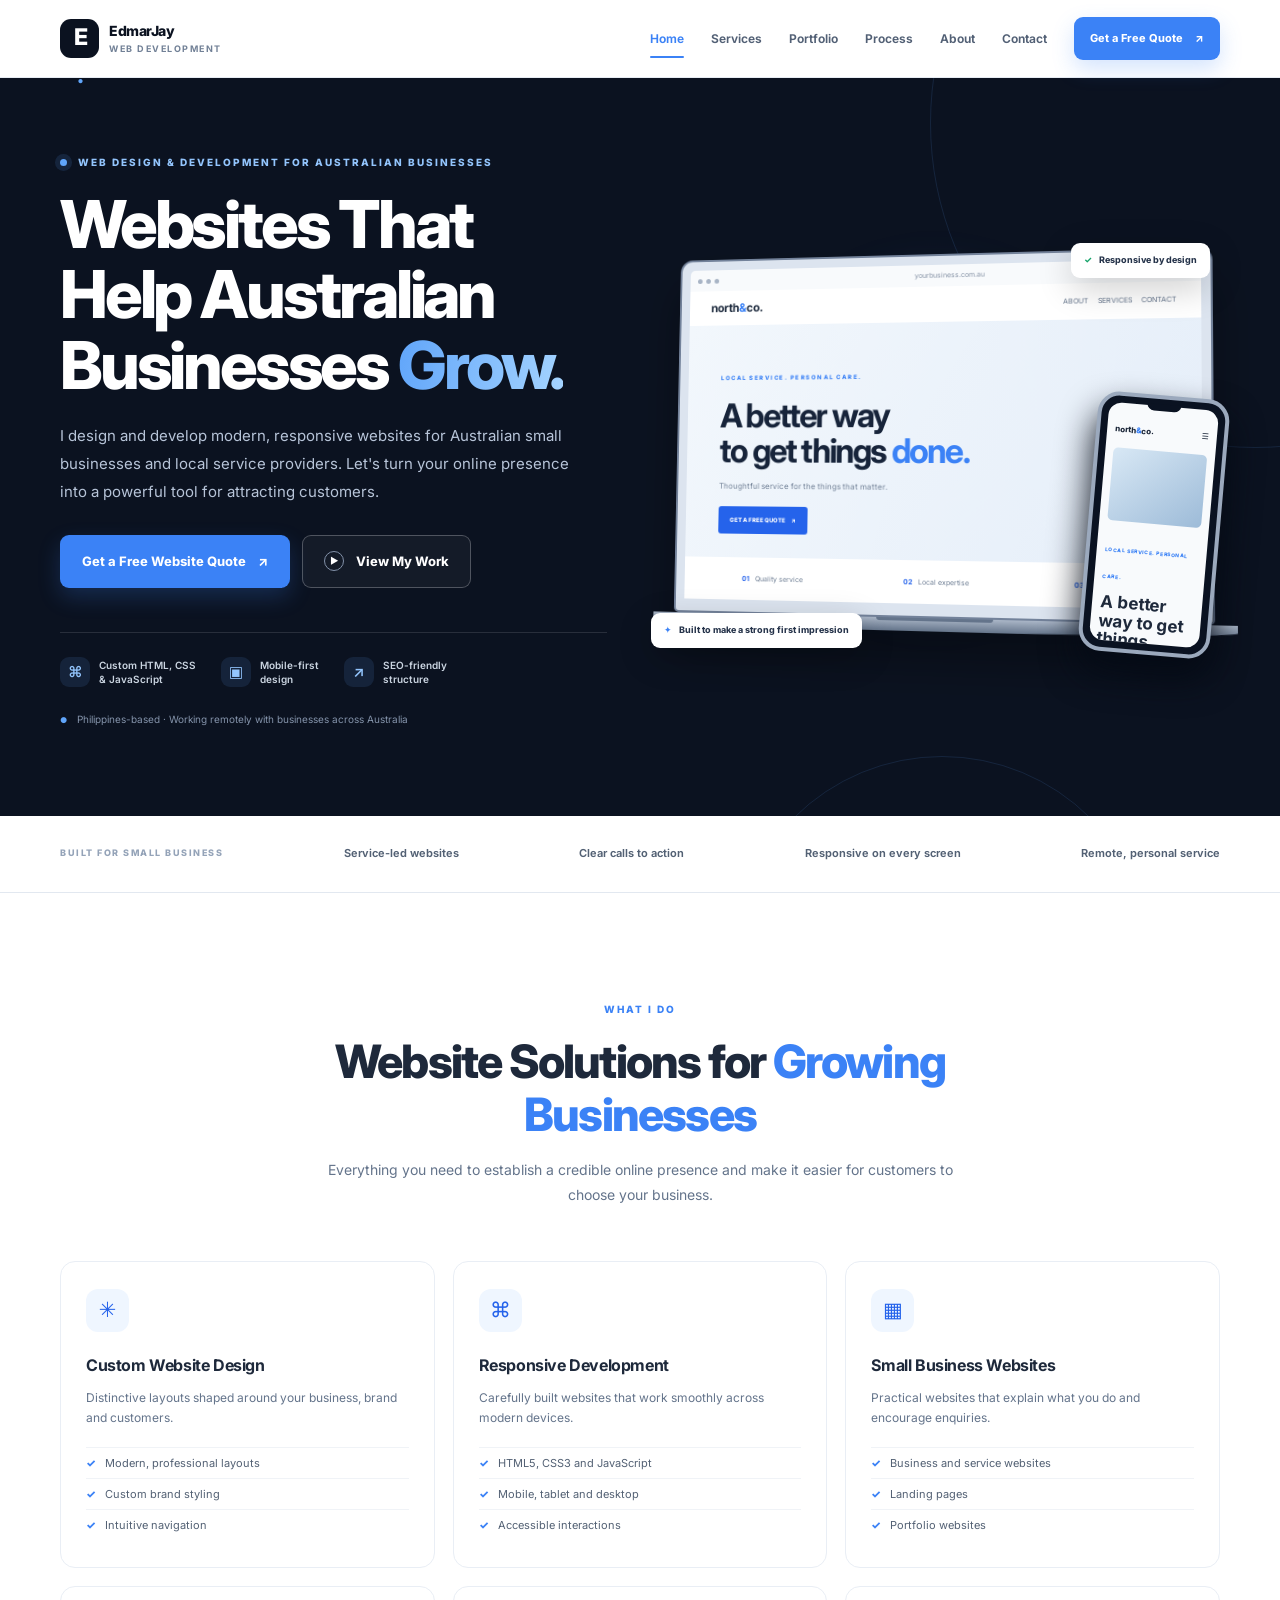
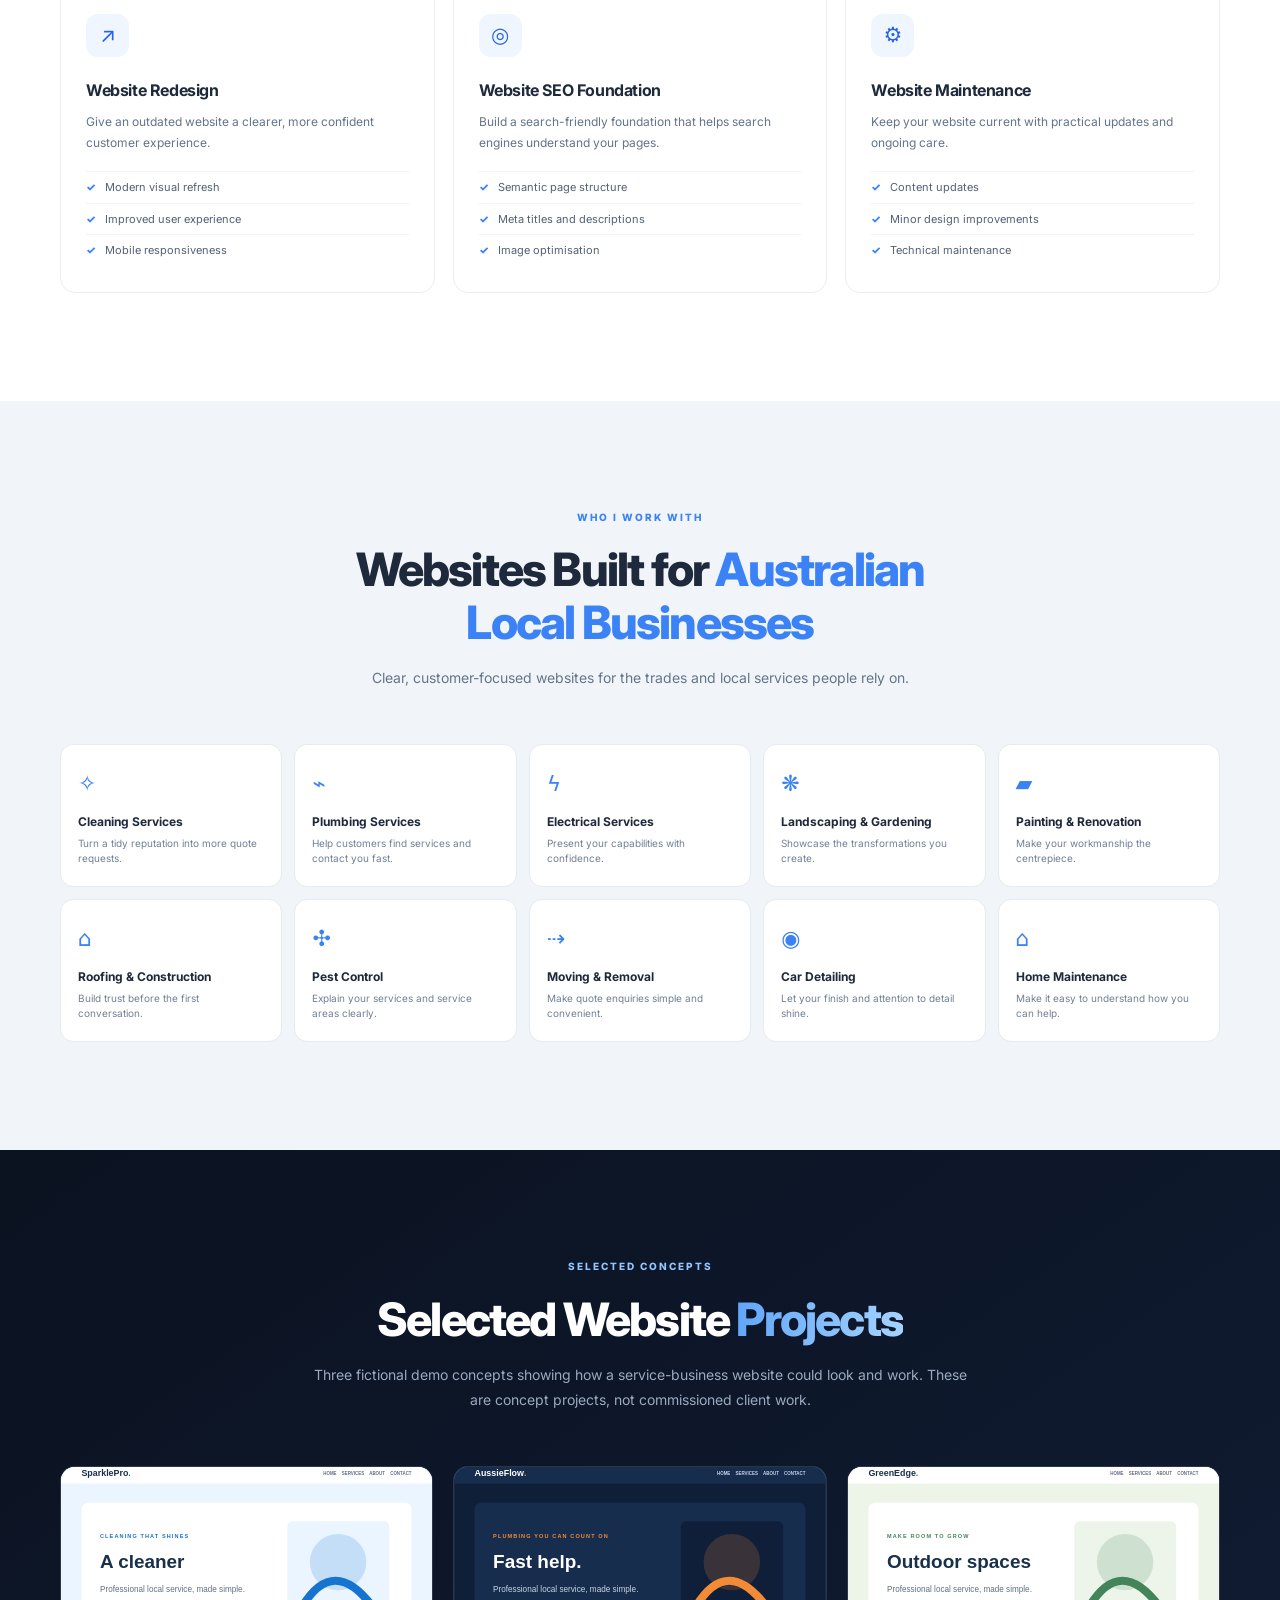
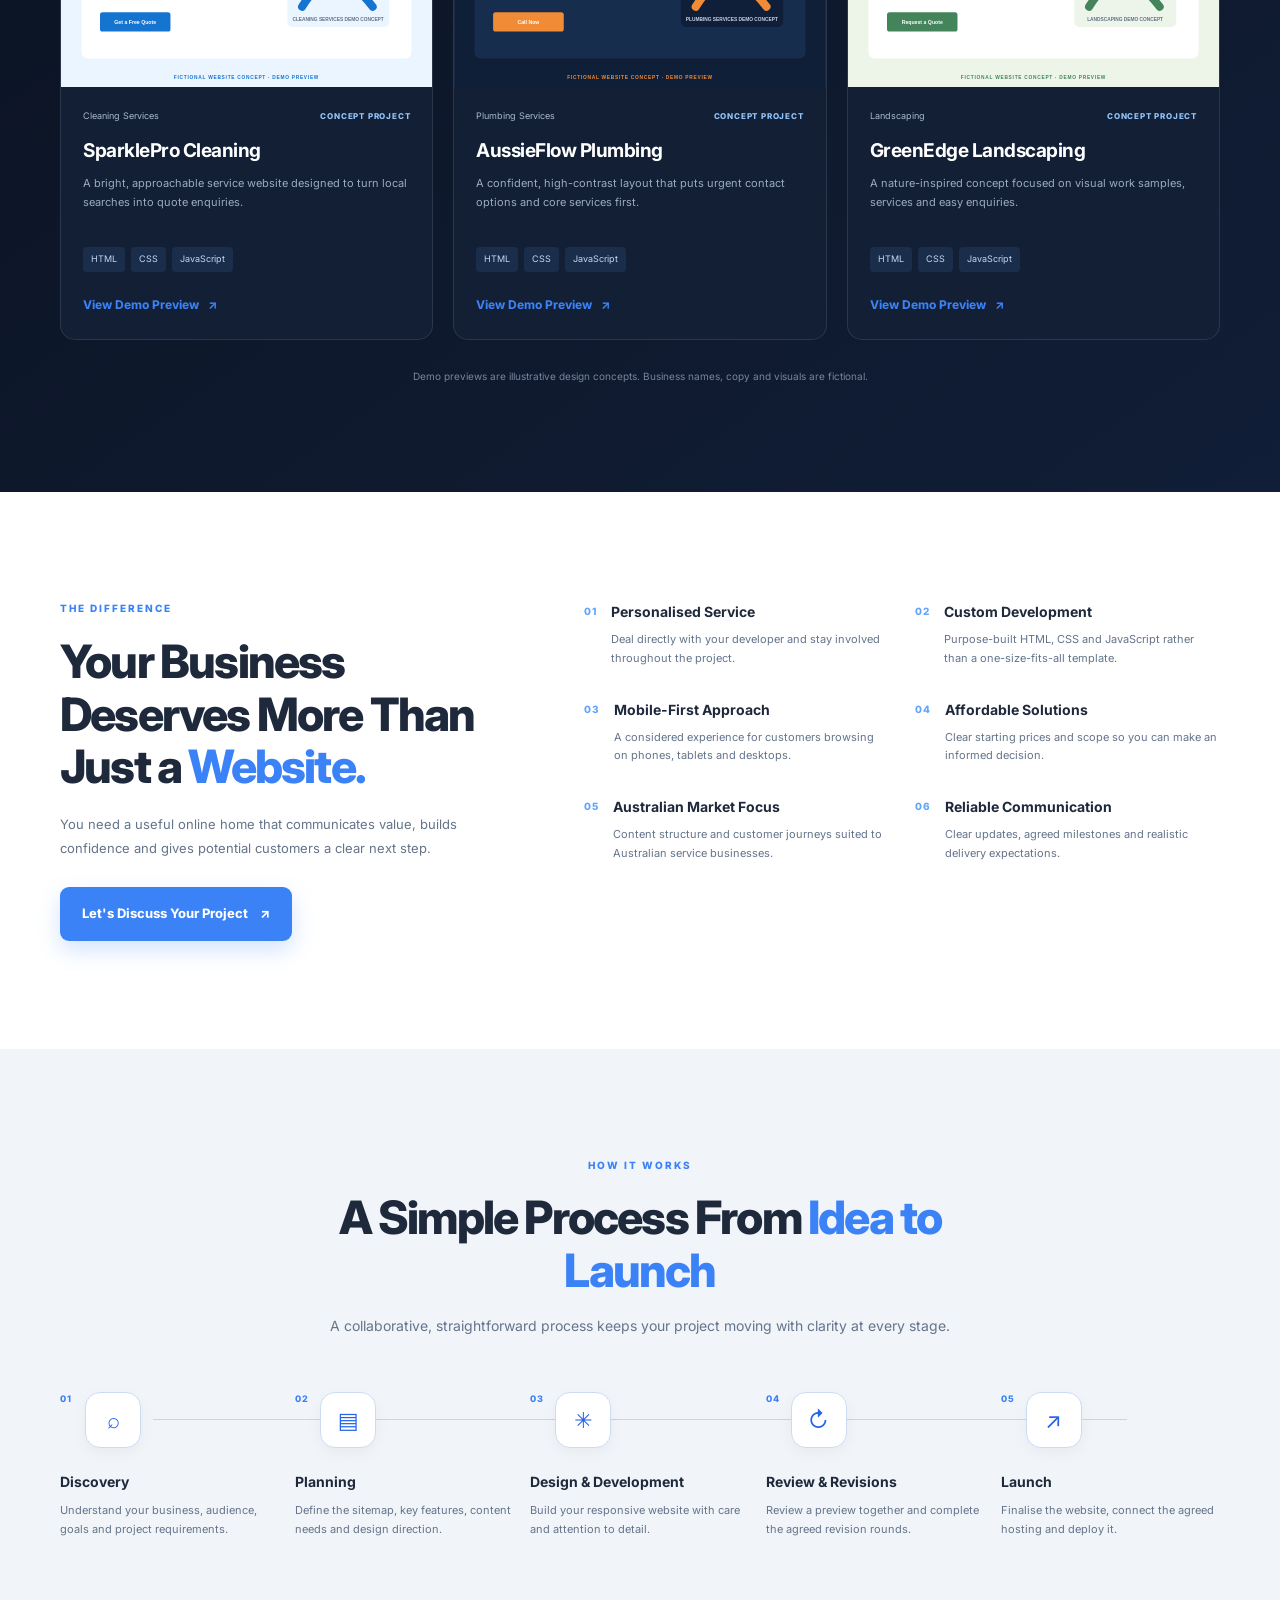
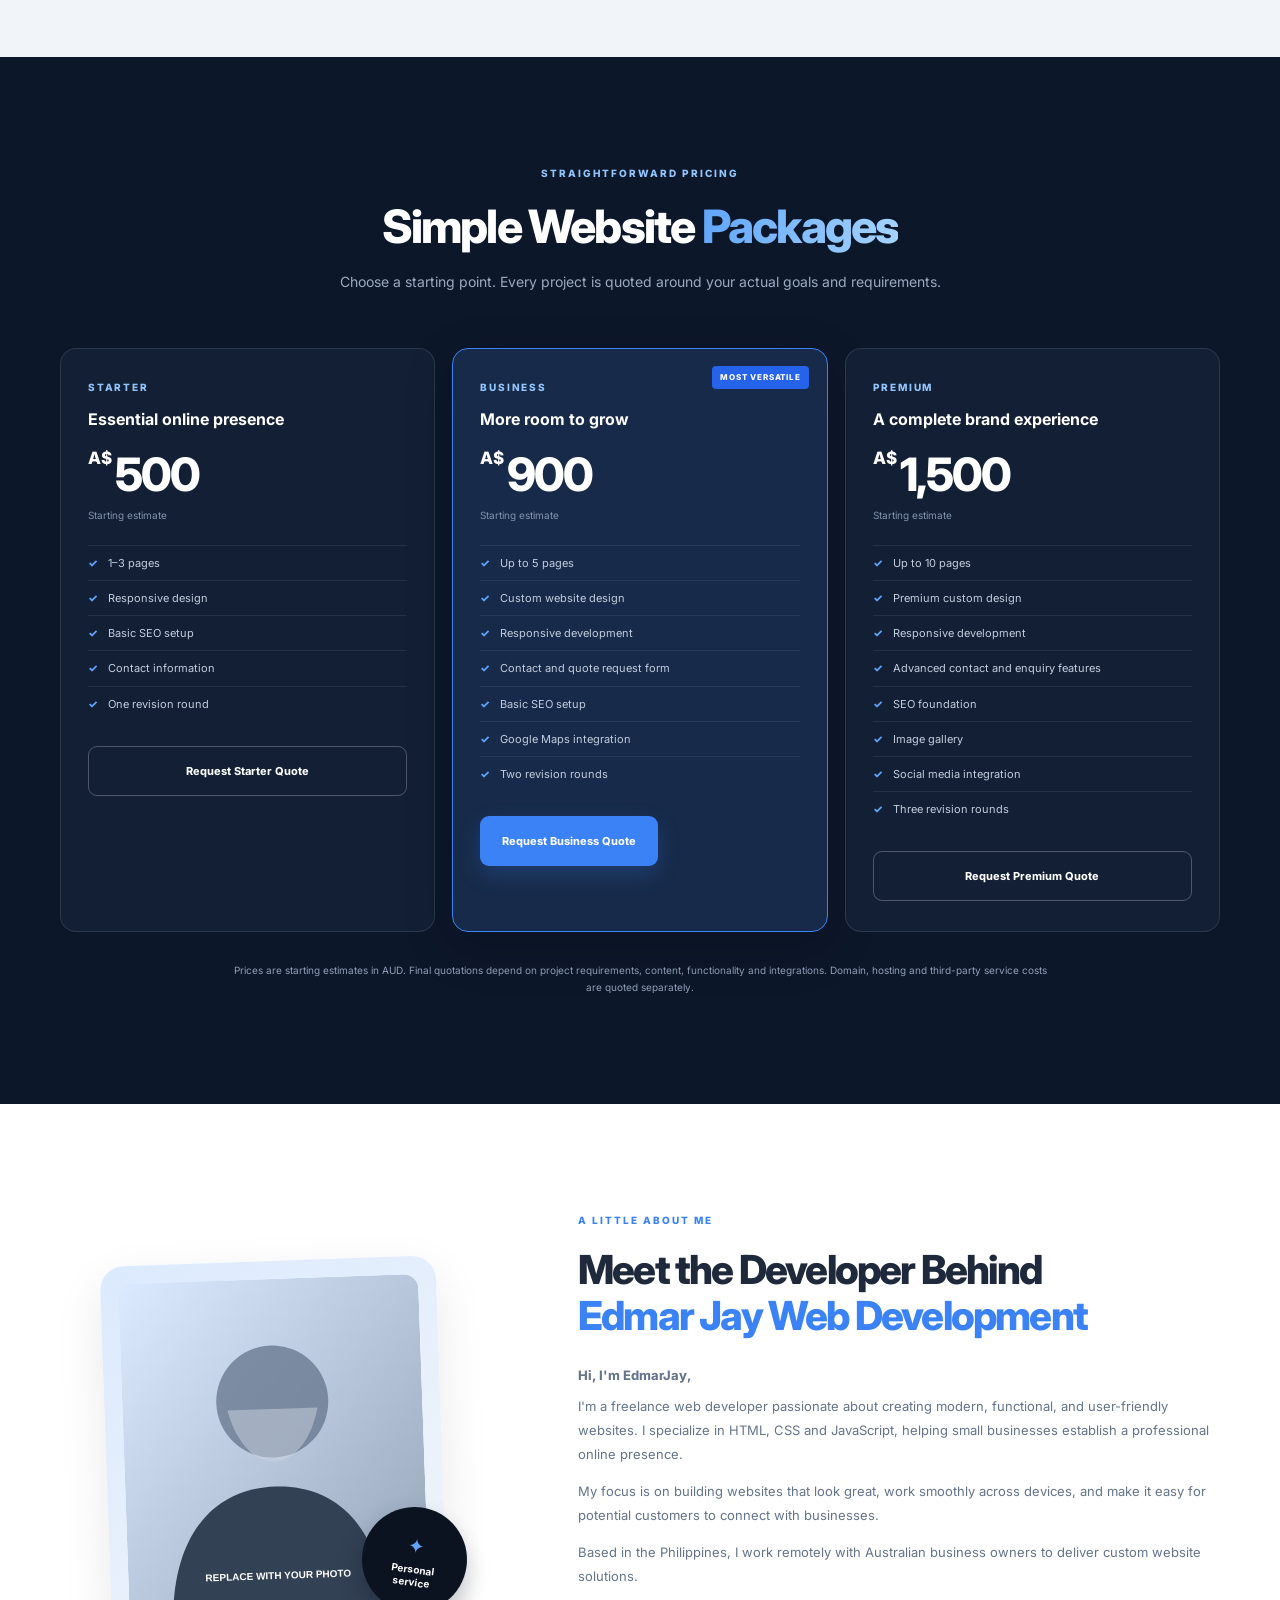
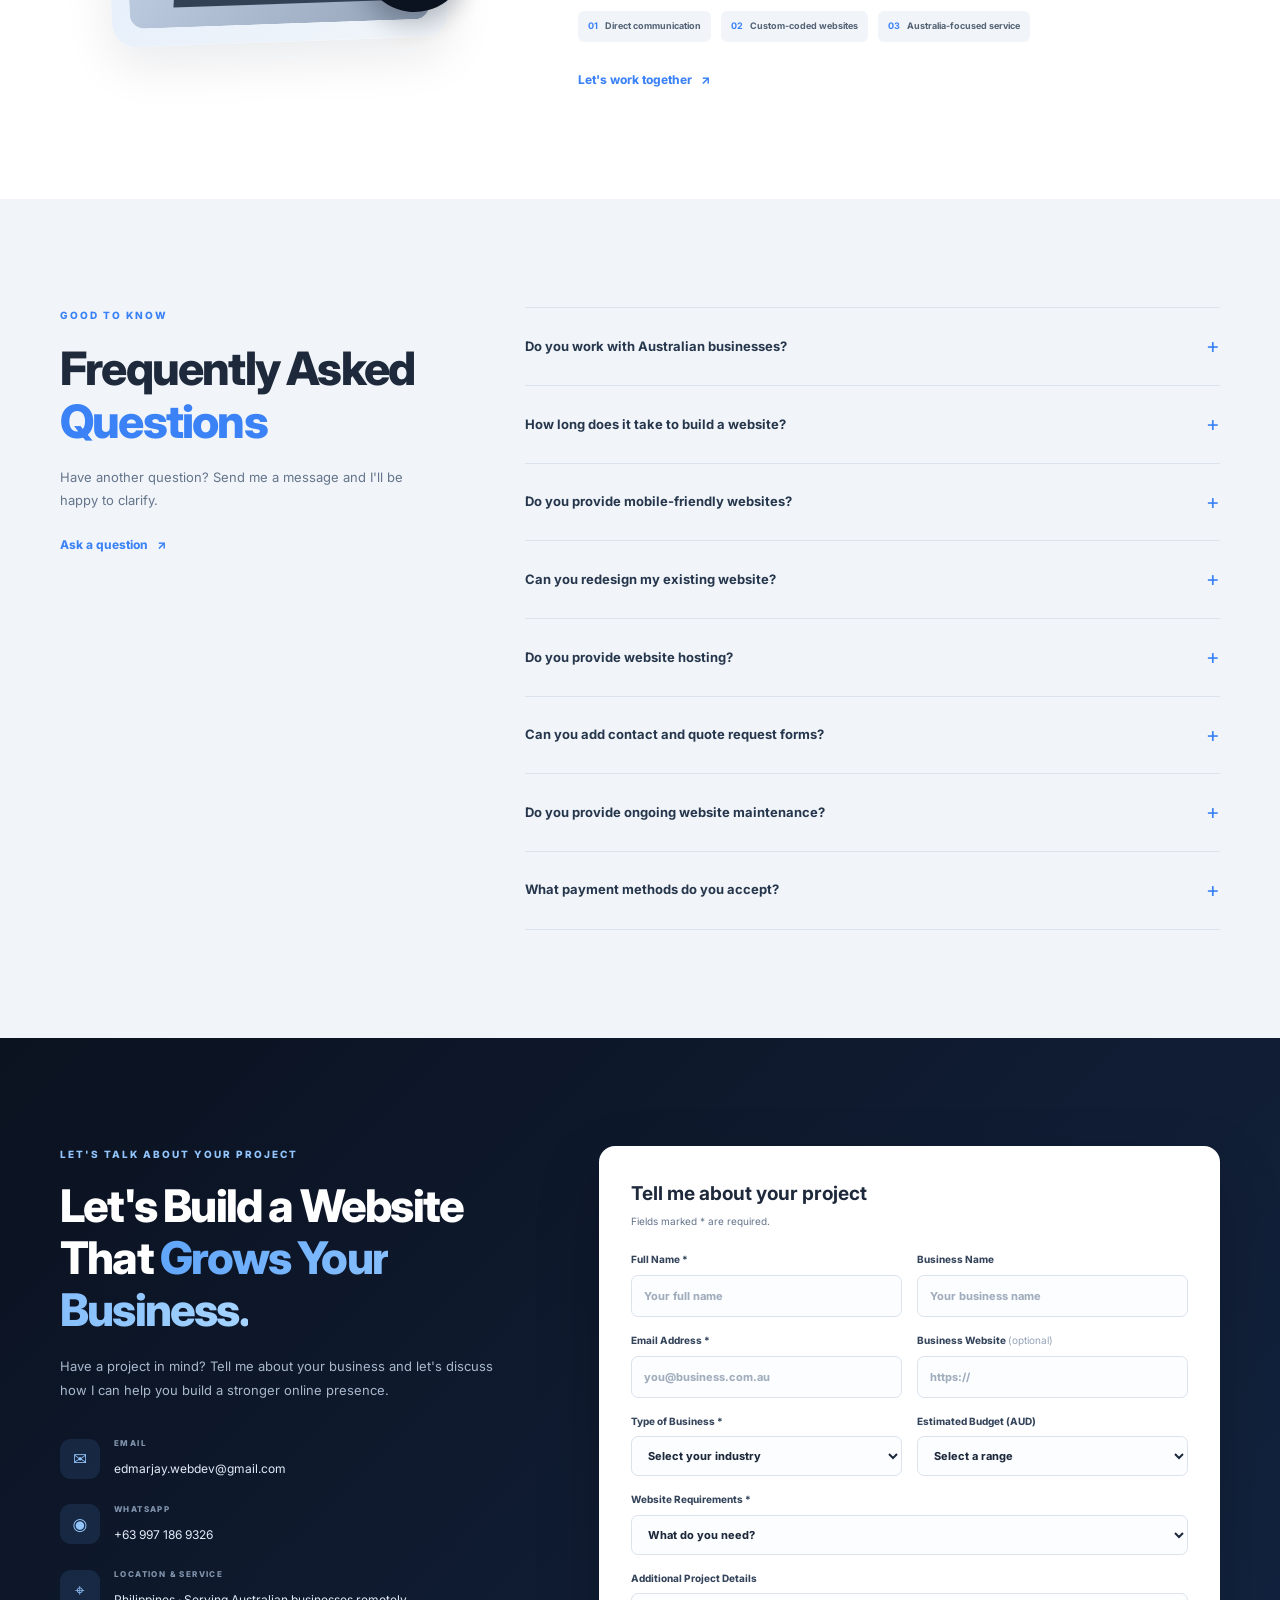
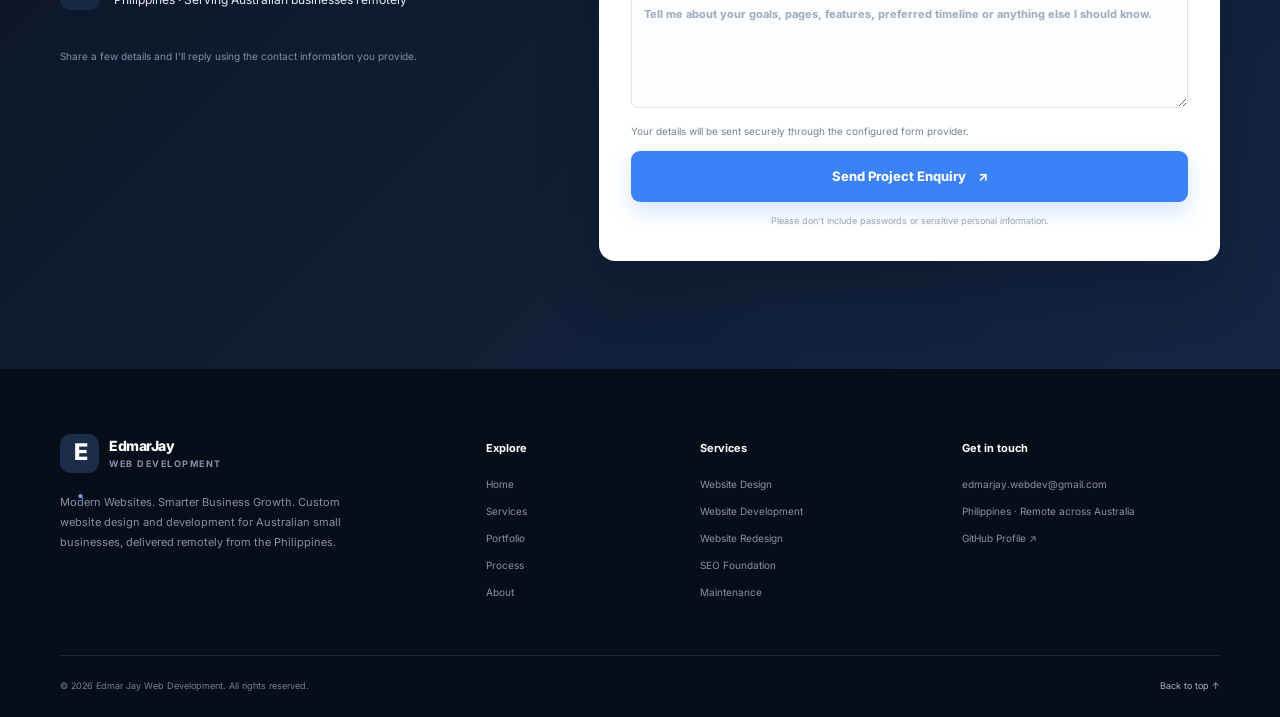
==== commit 714ebf5a: "Update index.html Update my Name" ====
--- a/index.html
+++ b/index.html
@@ -10,7 +10,7 @@
   <meta name="author" content="Edmar Jay Web Development">
   <link rel="canonical" href="https://YOUR-USERNAME.github.io/YOUR-REPOSITORY/">
   <meta property="og:type" content="website">
-  <meta property="og:title" content="Edmarjay Web Development | Modern Websites. Smarter Business Growth.">
+  <meta property="og:title" content="EdmarJay Web Development | Modern Websites. Smarter Business Growth.">
   <meta property="og:description" content="Professional, responsive websites for Australian small businesses and local service providers.">
   <meta property="og:url" content="https://YOUR-USERNAME.github.io/YOUR-REPOSITORY/">
   <meta property="og:image" content="https://YOUR-USERNAME.github.io/YOUR-REPOSITORY/assets/images/og-preview.svg">
@@ -24,7 +24,7 @@
   {
     "@context":"https://schema.org",
     "@type":"ProfessionalService",
-    "name":"Edmarjay Web Development",
+    "name":"EdmarJay Web Development",
     "description":"Freelance website design and development for Australian small businesses, delivered remotely from the Philippines.",
     "areaServed":{"@type":"Country","name":"Australia"},
     "serviceType":["Website design","Website development","Website maintenance"],
@@ -37,7 +37,7 @@
   <a class="skip-link" href="#main">Skip to content</a>
   <header class="site-header" id="top">
     <nav class="nav container" aria-label="Main navigation">
-      <a class="brand" href="#home" aria-label="Edmarjay Web Development home">
+      <a class="brand" href="#home" aria-label="EdmarJay Web Development home">
         <span class="brand-mark">E<span>.</span></span>
         <span class="brand-name">EdmarJay<span>web development</span></span>
       </a>
@@ -211,7 +211,7 @@
           <div class="profile-frame"><img src="assets/images/profile-placeholder.svg" alt="Placeholder illustration for Edmar Jay's professional profile photo" loading="lazy"></div>
           <div class="about-stamp"><span>✦</span><b>Personal<br>service</b></div>
         </div>
-        <div class="about-copy reveal"><p class="eyebrow">A LITTLE ABOUT ME</p><h2>Meet the Developer Behind <br><span class="text-accent">Edmar Jay Web Development</span></h2><p class="about-hello">Hi, I'm Edmarjay.</p><p>I'm a freelance web developer passionate about creating modern, functional, and user-friendly websites. I specialize in HTML, CSS and JavaScript, helping small businesses establish a professional online presence.</p><p>My focus is on building websites that look great, work smoothly across devices, and make it easy for potential customers to connect with businesses.</p><p>Based in the Philippines, I work remotely with Australian business owners to deliver custom website solutions.</p><div class="about-facts"><span><b>01</b> Direct communication</span><span><b>02</b> Custom-coded websites</span><span><b>03</b> Australia-focused service</span></div><a class="text-link" href="#contact">Let's work together <span>↗</span></a></div>
+        <div class="about-copy reveal"><p class="eyebrow">A LITTLE ABOUT ME</p><h2>Meet the Developer Behind <br><span class="text-accent">Edmar Jay Web Development</span></h2><p class="about-hello">Hi, I'm EdmarJay,</p><p>I'm a freelance web developer passionate about creating modern, functional, and user-friendly websites. I specialize in HTML, CSS and JavaScript, helping small businesses establish a professional online presence.</p><p>My focus is on building websites that look great, work smoothly across devices, and make it easy for potential customers to connect with businesses.</p><p>Based in the Philippines, I work remotely with Australian business owners to deliver custom website solutions.</p><div class="about-facts"><span><b>01</b> Direct communication</span><span><b>02</b> Custom-coded websites</span><span><b>03</b> Australia-focused service</span></div><a class="text-link" href="#contact">Let's work together <span>↗</span></a></div>
       </div>
     </section>
 
